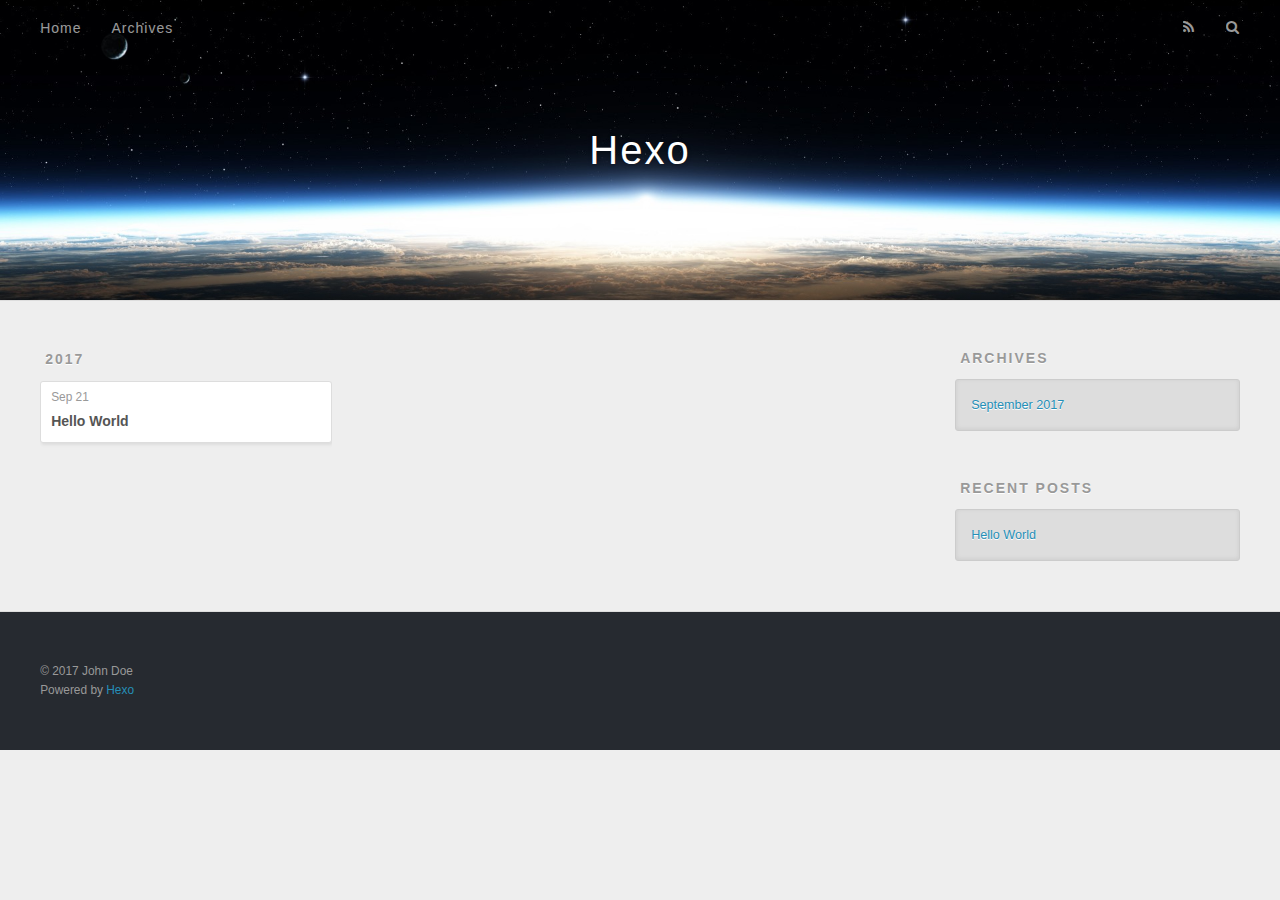
==== archives/index.html @ 2929481f "Site updated: 2017-09-21 10:07:02" ====
<!DOCTYPE html>
<html>
<head>
  <meta charset="utf-8">
  
  <title>Archives | Hexo</title>
  <meta name="viewport" content="width=device-width, initial-scale=1, maximum-scale=1">
  <meta property="og:type" content="website">
<meta property="og:title" content="Hexo">
<meta property="og:url" content="http://yoursite.com/archives/index.html">
<meta property="og:site_name" content="Hexo">
<meta name="twitter:card" content="summary">
<meta name="twitter:title" content="Hexo">
  
    <link rel="alternate" href="/atom.xml" title="Hexo" type="application/atom+xml">
  
  
    <link rel="icon" href="/favicon.png">
  
  
    <link href="//fonts.googleapis.com/css?family=Source+Code+Pro" rel="stylesheet" type="text/css">
  
  <link rel="stylesheet" href="/css/style.css">
  

</head>

<body>
  <div id="container">
    <div id="wrap">
      <header id="header">
  <div id="banner"></div>
  <div id="header-outer" class="outer">
    <div id="header-title" class="inner">
      <h1 id="logo-wrap">
        <a href="/" id="logo">Hexo</a>
      </h1>
      
    </div>
    <div id="header-inner" class="inner">
      <nav id="main-nav">
        <a id="main-nav-toggle" class="nav-icon"></a>
        
          <a class="main-nav-link" href="/">Home</a>
        
          <a class="main-nav-link" href="/archives">Archives</a>
        
      </nav>
      <nav id="sub-nav">
        
          <a id="nav-rss-link" class="nav-icon" href="/atom.xml" title="RSS Feed"></a>
        
        <a id="nav-search-btn" class="nav-icon" title="Search"></a>
      </nav>
      <div id="search-form-wrap">
        <form action="//google.com/search" method="get" accept-charset="UTF-8" class="search-form"><input type="search" name="q" class="search-form-input" placeholder="Search"><button type="submit" class="search-form-submit">&#xF002;</button><input type="hidden" name="sitesearch" value="http://yoursite.com"></form>
      </div>
    </div>
  </div>
</header>
      <div class="outer">
        <section id="main">
  
  
    
    
      
      
      <section class="archives-wrap">
        <div class="archive-year-wrap">
          <a href="/archives/2017" class="archive-year">2017</a>
        </div>
        <div class="archives">
    
    <article class="archive-article archive-type-post">
  <div class="archive-article-inner">
    <header class="archive-article-header">
      <a href="/2017/09/21/hello-world/" class="archive-article-date">
  <time datetime="2017-09-21T01:28:48.505Z" itemprop="datePublished">Sep 21</time>
</a>
      
  
    <h1 itemprop="name">
      <a class="archive-article-title" href="/2017/09/21/hello-world/">Hello World</a>
    </h1>
  

    </header>
  </div>
</article>
  
  
    </div></section>
  

</section>
        
          <aside id="sidebar">
  
    

  
    

  
    
  
    
  <div class="widget-wrap">
    <h3 class="widget-title">Archives</h3>
    <div class="widget">
      <ul class="archive-list"><li class="archive-list-item"><a class="archive-list-link" href="/archives/2017/09/">September 2017</a></li></ul>
    </div>
  </div>


  
    
  <div class="widget-wrap">
    <h3 class="widget-title">Recent Posts</h3>
    <div class="widget">
      <ul>
        
          <li>
            <a href="/2017/09/21/hello-world/">Hello World</a>
          </li>
        
      </ul>
    </div>
  </div>

  
</aside>
        
      </div>
      <footer id="footer">
  
  <div class="outer">
    <div id="footer-info" class="inner">
      &copy; 2017 John Doe<br>
      Powered by <a href="http://hexo.io/" target="_blank">Hexo</a>
    </div>
  </div>
</footer>
    </div>
    <nav id="mobile-nav">
  
    <a href="/" class="mobile-nav-link">Home</a>
  
    <a href="/archives" class="mobile-nav-link">Archives</a>
  
</nav>
    

<script src="//ajax.googleapis.com/ajax/libs/jquery/2.0.3/jquery.min.js"></script>


  <link rel="stylesheet" href="/fancybox/jquery.fancybox.css">
  <script src="/fancybox/jquery.fancybox.pack.js"></script>


<script src="/js/script.js"></script>

  </div>
</body>
</html>
---- css/style.css ----
body {
  width: 100%;
}
body:before,
body:after {
  content: "";
  display: table;
}
body:after {
  clear: both;
}
html,
body,
div,
span,
applet,
object,
iframe,
h1,
h2,
h3,
h4,
h5,
h6,
p,
blockquote,
pre,
a,
abbr,
acronym,
address,
big,
cite,
code,
del,
dfn,
em,
img,
ins,
kbd,
q,
s,
samp,
small,
strike,
strong,
sub,
sup,
tt,
var,
dl,
dt,
dd,
ol,
ul,
li,
fieldset,
form,
label,
legend,
table,
caption,
tbody,
tfoot,
thead,
tr,
th,
td {
  margin: 0;
  padding: 0;
  border: 0;
  outline: 0;
  font-weight: inherit;
  font-style: inherit;
  font-family: inherit;
  font-size: 100%;
  vertical-align: baseline;
}
body {
  line-height: 1;
  color: #000;
  background: #fff;
}
ol,
ul {
  list-style: none;
}
table {
  border-collapse: separate;
  border-spacing: 0;
  vertical-align: middle;
}
caption,
th,
td {
  text-align: left;
  font-weight: normal;
  vertical-align: middle;
}
a img {
  border: none;
}
input,
button {
  margin: 0;
  padding: 0;
}
input::-moz-focus-inner,
button::-moz-focus-inner {
  border: 0;
  padding: 0;
}
@font-face {
  font-family: FontAwesome;
  font-style: normal;
  font-weight: normal;
  src: url("fonts/fontawesome-webfont.eot?v=#4.0.3");
  src: url("fonts/fontawesome-webfont.eot?#iefix&v=#4.0.3") format("embedded-opentype"), url("fonts/fontawesome-webfont.woff?v=#4.0.3") format("woff"), url("fonts/fontawesome-webfont.ttf?v=#4.0.3") format("truetype"), url("fonts/fontawesome-webfont.svg#fontawesomeregular?v=#4.0.3") format("svg");
}
html,
body,
#container {
  height: 100%;
}
body {
  background: #eee;
  font: 14px "Helvetica Neue", Helvetica, Arial, sans-serif;
  -webkit-text-size-adjust: 100%;
}
.outer {
  max-width: 1220px;
  margin: 0 auto;
  padding: 0 20px;
}
.outer:before,
.outer:after {
  content: "";
  display: table;
}
.outer:after {
  clear: both;
}
.inner {
  display: inline;
  float: left;
  width: 98.33333333333333%;
  margin: 0 0.833333333333333%;
}
.left,
.alignleft {
  float: left;
}
.right,
.alignright {
  float: right;
}
.clear {
  clear: both;
}
#container {
  position: relative;
}
.mobile-nav-on {
  overflow: hidden;
}
#wrap {
  height: 100%;
  width: 100%;
  position: absolute;
  top: 0;
  left: 0;
  -webkit-transition: 0.2s ease-out;
  -moz-transition: 0.2s ease-out;
  -ms-transition: 0.2s ease-out;
  transition: 0.2s ease-out;
  z-index: 1;
  background: #eee;
}
.mobile-nav-on #wrap {
  left: 280px;
}
@media screen and (min-width: 768px) {
  #main {
    display: inline;
    float: left;
    width: 73.33333333333333%;
    margin: 0 0.833333333333333%;
  }
}
.article-date,
.article-category-link,
.archive-year,
.widget-title {
  text-decoration: none;
  text-transform: uppercase;
  letter-spacing: 2px;
  color: #999;
  margin-bottom: 1em;
  margin-left: 5px;
  line-height: 1em;
  text-shadow: 0 1px #fff;
  font-weight: bold;
}
.article-inner,
.archive-article-inner {
  background: #fff;
  -webkit-box-shadow: 1px 2px 3px #ddd;
  box-shadow: 1px 2px 3px #ddd;
  border: 1px solid #ddd;
  border-radius: 3px;
}
.article-entry h1,
.widget h1 {
  font-size: 2em;
}
.article-entry h2,
.widget h2 {
  font-size: 1.5em;
}
.article-entry h3,
.widget h3 {
  font-size: 1.3em;
}
.article-entry h4,
.widget h4 {
  font-size: 1.2em;
}
.article-entry h5,
.widget h5 {
  font-size: 1em;
}
.article-entry h6,
.widget h6 {
  font-size: 1em;
  color: #999;
}
.article-entry hr,
.widget hr {
  border: 1px dashed #ddd;
}
.article-entry strong,
.widget strong {
  font-weight: bold;
}
.article-entry em,
.widget em,
.article-entry cite,
.widget cite {
  font-style: italic;
}
.article-entry sup,
.widget sup,
.article-entry sub,
.widget sub {
  font-size: 0.75em;
  line-height: 0;
  position: relative;
  vertical-align: baseline;
}
.article-entry sup,
.widget sup {
  top: -0.5em;
}
.article-entry sub,
.widget sub {
  bottom: -0.2em;
}
.article-entry small,
.widget small {
  font-size: 0.85em;
}
.article-entry acronym,
.widget acronym,
.article-entry abbr,
.widget abbr {
  border-bottom: 1px dotted;
}
.article-entry ul,
.widget ul,
.article-entry ol,
.widget ol,
.article-entry dl,
.widget dl {
  margin: 0 20px;
  line-height: 1.6em;
}
.article-entry ul ul,
.widget ul ul,
.article-entry ol ul,
.widget ol ul,
.article-entry ul ol,
.widget ul ol,
.article-entry ol ol,
.widget ol ol {
  margin-top: 0;
  margin-bottom: 0;
}
.article-entry ul,
.widget ul {
  list-style: disc;
}
.article-entry ol,
.widget ol {
  list-style: decimal;
}
.article-entry dt,
.widget dt {
  font-weight: bold;
}
#header {
  height: 300px;
  position: relative;
  border-bottom: 1px solid #ddd;
}
#header:before,
#header:after {
  content: "";
  position: absolute;
  left: 0;
  right: 0;
  height: 40px;
}
#header:before {
  top: 0;
  background: -webkit-linear-gradient(rgba(0,0,0,0.2), transparent);
  background: -moz-linear-gradient(rgba(0,0,0,0.2), transparent);
  background: -ms-linear-gradient(rgba(0,0,0,0.2), transparent);
  background: linear-gradient(rgba(0,0,0,0.2), transparent);
}
#header:after {
  bottom: 0;
  background: -webkit-linear-gradient(transparent, rgba(0,0,0,0.2));
  background: -moz-linear-gradient(transparent, rgba(0,0,0,0.2));
  background: -ms-linear-gradient(transparent, rgba(0,0,0,0.2));
  background: linear-gradient(transparent, rgba(0,0,0,0.2));
}
#header-outer {
  height: 100%;
  position: relative;
}
#header-inner {
  position: relative;
  overflow: hidden;
}
#banner {
  position: absolute;
  top: 0;
  left: 0;
  width: 100%;
  height: 100%;
  background: url("images/banner.jpg") center #000;
  -webkit-background-size: cover;
  -moz-background-size: cover;
  background-size: cover;
  z-index: -1;
}
#header-title {
  text-align: center;
  height: 40px;
  position: absolute;
  top: 50%;
  left: 0;
  margin-top: -20px;
}
#logo,
#subtitle {
  text-decoration: none;
  color: #fff;
  font-weight: 300;
  text-shadow: 0 1px 4px rgba(0,0,0,0.3);
}
#logo {
  font-size: 40px;
  line-height: 40px;
  letter-spacing: 2px;
}
#subtitle {
  font-size: 16px;
  line-height: 16px;
  letter-spacing: 1px;
}
#subtitle-wrap {
  margin-top: 16px;
}
#main-nav {
  float: left;
  margin-left: -15px;
}
.nav-icon,
.main-nav-link {
  float: left;
  color: #fff;
  opacity: 0.6;
  text-decoration: none;
  text-shadow: 0 1px rgba(0,0,0,0.2);
  -webkit-transition: opacity 0.2s;
  -moz-transition: opacity 0.2s;
  -ms-transition: opacity 0.2s;
  transition: opacity 0.2s;
  display: block;
  padding: 20px 15px;
}
.nav-icon:hover,
.main-nav-link:hover {
  opacity: 1;
}
.nav-icon {
  font-family: FontAwesome;
  text-align: center;
  font-size: 14px;
  width: 14px;
  height: 14px;
  padding: 20px 15px;
  position: relative;
  cursor: pointer;
}
.main-nav-link {
  font-weight: 300;
  letter-spacing: 1px;
}
@media screen and (max-width: 479px) {
  .main-nav-link {
    display: none;
  }
}
#main-nav-toggle {
  display: none;
}
#main-nav-toggle:before {
  content: "\f0c9";
}
@media screen and (max-width: 479px) {
  #main-nav-toggle {
    display: block;
  }
}
#sub-nav {
  float: right;
  margin-right: -15px;
}
#nav-rss-link:before {
  content: "\f09e";
}
#nav-search-btn:before {
  content: "\f002";
}
#search-form-wrap {
  position: absolute;
  top: 15px;
  width: 150px;
  height: 30px;
  right: -150px;
  opacity: 0;
  -webkit-transition: 0.2s ease-out;
  -moz-transition: 0.2s ease-out;
  -ms-transition: 0.2s ease-out;
  transition: 0.2s ease-out;
}
#search-form-wrap.on {
  opacity: 1;
  right: 0;
}
@media screen and (max-width: 479px) {
  #search-form-wrap {
    width: 100%;
    right: -100%;
  }
}
.search-form {
  position: absolute;
  top: 0;
  left: 0;
  right: 0;
  background: #fff;
  padding: 5px 15px;
  border-radius: 15px;
  -webkit-box-shadow: 0 0 10px rgba(0,0,0,0.3);
  box-shadow: 0 0 10px rgba(0,0,0,0.3);
}
.search-form-input {
  border: none;
  background: none;
  color: #555;
  width: 100%;
  font: 13px "Helvetica Neue", Helvetica, Arial, sans-serif;
  outline: none;
}
.search-form-input::-webkit-search-results-decoration,
.search-form-input::-webkit-search-cancel-button {
  -webkit-appearance: none;
}
.search-form-submit {
  position: absolute;
  top: 50%;
  right: 10px;
  margin-top: -7px;
  font: 13px FontAwesome;
  border: none;
  background: none;
  color: #bbb;
  cursor: pointer;
}
.search-form-submit:hover,
.search-form-submit:focus {
  color: #777;
}
.article {
  margin: 50px 0;
}
.article-inner {
  overflow: hidden;
}
.article-meta:before,
.article-meta:after {
  content: "";
  display: table;
}
.article-meta:after {
  clear: both;
}
.article-date {
  float: left;
}
.article-category {
  float: left;
  line-height: 1em;
  color: #ccc;
  text-shadow: 0 1px #fff;
  margin-left: 8px;
}
.article-category:before {
  content: "\2022";
}
.article-category-link {
  margin: 0 12px 1em;
}
.article-header {
  padding: 20px 20px 0;
}
.article-title {
  text-decoration: none;
  font-size: 2em;
  font-weight: bold;
  color: #555;
  line-height: 1.1em;
  -webkit-transition: color 0.2s;
  -moz-transition: color 0.2s;
  -ms-transition: color 0.2s;
  transition: color 0.2s;
}
a.article-title:hover {
  color: #258fb8;
}
.article-entry {
  color: #555;
  padding: 0 20px;
}
.article-entry:before,
.article-entry:after {
  content: "";
  display: table;
}
.article-entry:after {
  clear: both;
}
.article-entry p,
.article-entry table {
  line-height: 1.6em;
  margin: 1.6em 0;
}
.article-entry h1,
.article-entry h2,
.article-entry h3,
.article-entry h4,
.article-entry h5,
.article-entry h6 {
  font-weight: bold;
}
.article-entry h1,
.article-entry h2,
.article-entry h3,
.article-entry h4,
.article-entry h5,
.article-entry h6 {
  line-height: 1.1em;
  margin: 1.1em 0;
}
.article-entry a {
  color: #258fb8;
  text-decoration: none;
}
.article-entry a:hover {
  text-decoration: underline;
}
.article-entry ul,
.article-entry ol,
.article-entry dl {
  margin-top: 1.6em;
  margin-bottom: 1.6em;
}
.article-entry img,
.article-entry video {
  max-width: 100%;
  height: auto;
  display: block;
  margin: auto;
}
.article-entry iframe {
  border: none;
}
.article-entry table {
  width: 100%;
  border-collapse: collapse;
  border-spacing: 0;
}
.article-entry th {
  font-weight: bold;
  border-bottom: 3px solid #ddd;
  padding-bottom: 0.5em;
}
.article-entry td {
  border-bottom: 1px solid #ddd;
  padding: 10px 0;
}
.article-entry blockquote {
  font-family: Georgia, "Times New Roman", serif;
  font-size: 1.4em;
  margin: 1.6em 20px;
  text-align: center;
}
.article-entry blockquote footer {
  font-size: 14px;
  margin: 1.6em 0;
  font-family: "Helvetica Neue", Helvetica, Arial, sans-serif;
}
.article-entry blockquote footer cite:before {
  content: "—";
  padding: 0 0.5em;
}
.article-entry .pullquote {
  text-align: left;
  width: 45%;
  margin: 0;
}
.article-entry .pullquote.left {
  margin-left: 0.5em;
  margin-right: 1em;
}
.article-entry .pullquote.right {
  margin-right: 0.5em;
  margin-left: 1em;
}
.article-entry .caption {
  color: #999;
  display: block;
  font-size: 0.9em;
  margin-top: 0.5em;
  position: relative;
  text-align: center;
}
.article-entry .video-container {
  position: relative;
  padding-top: 56.25%;
  height: 0;
  overflow: hidden;
}
.article-entry .video-container iframe,
.article-entry .video-container object,
.article-entry .video-container embed {
  position: absolute;
  top: 0;
  left: 0;
  width: 100%;
  height: 100%;
  margin-top: 0;
}
.article-more-link a {
  display: inline-block;
  line-height: 1em;
  padding: 6px 15px;
  border-radius: 15px;
  background: #eee;
  color: #999;
  text-shadow: 0 1px #fff;
  text-decoration: none;
}
.article-more-link a:hover {
  background: #258fb8;
  color: #fff;
  text-decoration: none;
  text-shadow: 0 1px #1e7293;
}
.article-footer {
  font-size: 0.85em;
  line-height: 1.6em;
  border-top: 1px solid #ddd;
  padding-top: 1.6em;
  margin: 0 20px 20px;
}
.article-footer:before,
.article-footer:after {
  content: "";
  display: table;
}
.article-footer:after {
  clear: both;
}
.article-footer a {
  color: #999;
  text-decoration: none;
}
.article-footer a:hover {
  color: #555;
}
.article-tag-list-item {
  float: left;
  margin-right: 10px;
}
.article-tag-list-link:before {
  content: "#";
}
.article-comment-link {
  float: right;
}
.article-comment-link:before {
  content: "\f075";
  font-family: FontAwesome;
  padding-right: 8px;
}
.article-share-link {
  cursor: pointer;
  float: right;
  margin-left: 20px;
}
.article-share-link:before {
  content: "\f064";
  font-family: FontAwesome;
  padding-right: 6px;
}
#article-nav {
  position: relative;
}
#article-nav:before,
#article-nav:after {
  content: "";
  display: table;
}
#article-nav:after {
  clear: both;
}
@media screen and (min-width: 768px) {
  #article-nav {
    margin: 50px 0;
  }
  #article-nav:before {
    width: 8px;
    height: 8px;
    position: absolute;
    top: 50%;
    left: 50%;
    margin-top: -4px;
    margin-left: -4px;
    content: "";
    border-radius: 50%;
    background: #ddd;
    -webkit-box-shadow: 0 1px 2px #fff;
    box-shadow: 0 1px 2px #fff;
  }
}
.article-nav-link-wrap {
  text-decoration: none;
  text-shadow: 0 1px #fff;
  color: #999;
  -webkit-box-sizing: border-box;
  -moz-box-sizing: border-box;
  box-sizing: border-box;
  margin-top: 50px;
  text-align: center;
  display: block;
}
.article-nav-link-wrap:hover {
  color: #555;
}
@media screen and (min-width: 768px) {
  .article-nav-link-wrap {
    width: 50%;
    margin-top: 0;
  }
}
@media screen and (min-width: 768px) {
  #article-nav-newer {
    float: left;
    text-align: right;
    padding-right: 20px;
  }
}
@media screen and (min-width: 768px) {
  #article-nav-older {
    float: right;
    text-align: left;
    padding-left: 20px;
  }
}
.article-nav-caption {
  text-transform: uppercase;
  letter-spacing: 2px;
  color: #ddd;
  line-height: 1em;
  font-weight: bold;
}
#article-nav-newer .article-nav-caption {
  margin-right: -2px;
}
.article-nav-title {
  font-size: 0.85em;
  line-height: 1.6em;
  margin-top: 0.5em;
}
.article-share-box {
  position: absolute;
  display: none;
  background: #fff;
  -webkit-box-shadow: 1px 2px 10px rgba(0,0,0,0.2);
  box-shadow: 1px 2px 10px rgba(0,0,0,0.2);
  border-radius: 3px;
  margin-left: -145px;
  overflow: hidden;
  z-index: 1;
}
.article-share-box.on {
  display: block;
}
.article-share-input {
  width: 100%;
  background: none;
  -webkit-box-sizing: border-box;
  -moz-box-sizing: border-box;
  box-sizing: border-box;
  font: 14px "Helvetica Neue", Helvetica, Arial, sans-serif;
  padding: 0 15px;
  color: #555;
  outline: none;
  border: 1px solid #ddd;
  border-radius: 3px 3px 0 0;
  height: 36px;
  line-height: 36px;
}
.article-share-links {
  background: #eee;
}
.article-share-links:before,
.article-share-links:after {
  content: "";
  display: table;
}
.article-share-links:after {
  clear: both;
}
.article-share-twitter,
.article-share-facebook,
.article-share-pinterest,
.article-share-google {
  width: 50px;
  height: 36px;
  display: block;
  float: left;
  position: relative;
  color: #999;
  text-shadow: 0 1px #fff;
}
.article-share-twitter:before,
.article-share-facebook:before,
.article-share-pinterest:before,
.article-share-google:before {
  font-size: 20px;
  font-family: FontAwesome;
  width: 20px;
  height: 20px;
  position: absolute;
  top: 50%;
  left: 50%;
  margin-top: -10px;
  margin-left: -10px;
  text-align: center;
}
.article-share-twitter:hover,
.article-share-facebook:hover,
.article-share-pinterest:hover,
.article-share-google:hover {
  color: #fff;
}
.article-share-twitter:before {
  content: "\f099";
}
.article-share-twitter:hover {
  background: #00aced;
  text-shadow: 0 1px #008abe;
}
.article-share-facebook:before {
  content: "\f09a";
}
.article-share-facebook:hover {
  background: #3b5998;
  text-shadow: 0 1px #2f477a;
}
.article-share-pinterest:before {
  content: "\f0d2";
}
.article-share-pinterest:hover {
  background: #cb2027;
  text-shadow: 0 1px #a21a1f;
}
.article-share-google:before {
  content: "\f0d5";
}
.article-share-google:hover {
  background: #dd4b39;
  text-shadow: 0 1px #be3221;
}
.article-gallery {
  background: #000;
  position: relative;
}
.article-gallery-photos {
  position: relative;
  overflow: hidden;
}
.article-gallery-img {
  display: none;
  max-width: 100%;
}
.article-gallery-img:first-child {
  display: block;
}
.article-gallery-img.loaded {
  position: absolute;
  display: block;
}
.article-gallery-img img {
  display: block;
  max-width: 100%;
  margin: 0 auto;
}
#comments {
  background: #fff;
  -webkit-box-shadow: 1px 2px 3px #ddd;
  box-shadow: 1px 2px 3px #ddd;
  padding: 20px;
  border: 1px solid #ddd;
  border-radius: 3px;
  margin: 50px 0;
}
#comments a {
  color: #258fb8;
}
.archives-wrap {
  margin: 50px 0;
}
.archives:before,
.archives:after {
  content: "";
  display: table;
}
.archives:after {
  clear: both;
}
.archive-year-wrap {
  margin-bottom: 1em;
}
.archives {
  -webkit-column-gap: 10px;
  -moz-column-gap: 10px;
  column-gap: 10px;
}
@media screen and (min-width: 480px) and (max-width: 767px) {
  .archives {
    -webkit-column-count: 2;
    -moz-column-count: 2;
    column-count: 2;
  }
}
@media screen and (min-width: 768px) {
  .archives {
    -webkit-column-count: 3;
    -moz-column-count: 3;
    column-count: 3;
  }
}
.archive-article {
  -webkit-column-break-inside: avoid;
  page-break-inside: avoid;
  overflow: hidden;
  break-inside: avoid-column;
}
.archive-article-inner {
  padding: 10px;
  margin-bottom: 15px;
}
.archive-article-title {
  text-decoration: none;
  font-weight: bold;
  color: #555;
  -webkit-transition: color 0.2s;
  -moz-transition: color 0.2s;
  -ms-transition: color 0.2s;
  transition: color 0.2s;
  line-height: 1.6em;
}
.archive-article-title:hover {
  color: #258fb8;
}
.archive-article-footer {
  margin-top: 1em;
}
.archive-article-date {
  color: #999;
  text-decoration: none;
  font-size: 0.85em;
  line-height: 1em;
  margin-bottom: 0.5em;
  display: block;
}
#page-nav {
  margin: 50px auto;
  background: #fff;
  -webkit-box-shadow: 1px 2px 3px #ddd;
  box-shadow: 1px 2px 3px #ddd;
  border: 1px solid #ddd;
  border-radius: 3px;
  text-align: center;
  color: #999;
  overflow: hidden;
}
#page-nav:before,
#page-nav:after {
  content: "";
  display: table;
}
#page-nav:after {
  clear: both;
}
#page-nav a,
#page-nav span {
  padding: 10px 20px;
  line-height: 1;
  height: 2ex;
}
#page-nav a {
  color: #999;
  text-decoration: none;
}
#page-nav a:hover {
  background: #999;
  color: #fff;
}
#page-nav .prev {
  float: left;
}
#page-nav .next {
  float: right;
}
#page-nav .page-number {
  display: inline-block;
}
@media screen and (max-width: 479px) {
  #page-nav .page-number {
    display: none;
  }
}
#page-nav .current {
  color: #555;
  font-weight: bold;
}
#page-nav .space {
  color: #ddd;
}
#footer {
  background: #262a30;
  padding: 50px 0;
  border-top: 1px solid #ddd;
  color: #999;
}
#footer a {
  color: #258fb8;
  text-decoration: none;
}
#footer a:hover {
  text-decoration: underline;
}
#footer-info {
  line-height: 1.6em;
  font-size: 0.85em;
}
.article-entry pre,
.article-entry .highlight {
  background: #2d2d2d;
  margin: 0 -20px;
  padding: 15px 20px;
  border-style: solid;
  border-color: #ddd;
  border-width: 1px 0;
  overflow: auto;
  color: #ccc;
  line-height: 22.400000000000002px;
}
.article-entry .highlight .gutter pre,
.article-entry .gist .gist-file .gist-data .line-numbers {
  color: #666;
  font-size: 0.85em;
}
.article-entry pre,
.article-entry code {
  font-family: "Source Code Pro", Consolas, Monaco, Menlo, Consolas, monospace;
}
.article-entry code {
  background: #eee;
  text-shadow: 0 1px #fff;
  padding: 0 0.3em;
}
.article-entry pre code {
  background: none;
  text-shadow: none;
  padding: 0;
}
.article-entry .highlight pre {
  border: none;
  margin: 0;
  padding: 0;
}
.article-entry .highlight table {
  margin: 0;
  width: auto;
}
.article-entry .highlight td {
  border: none;
  padding: 0;
}
.article-entry .highlight figcaption {
  font-size: 0.85em;
  color: #999;
  line-height: 1em;
  margin-bottom: 1em;
}
.article-entry .highlight figcaption:before,
.article-entry .highlight figcaption:after {
  content: "";
  display: table;
}
.article-entry .highlight figcaption:after {
  clear: both;
}
.article-entry .highlight figcaption a {
  float: right;
}
.article-entry .highlight .gutter pre {
  text-align: right;
  padding-right: 20px;
}
.article-entry .highlight .line {
  height: 22.400000000000002px;
}
.article-entry .highlight .line.marked {
  background: #515151;
}
.article-entry .gist {
  margin: 0 -20px;
  border-style: solid;
  border-color: #ddd;
  border-width: 1px 0;
  background: #2d2d2d;
  padding: 15px 20px 15px 0;
}
.article-entry .gist .gist-file {
  border: none;
  font-family: "Source Code Pro", Consolas, Monaco, Menlo, Consolas, monospace;
  margin: 0;
}
.article-entry .gist .gist-file .gist-data {
  background: none;
  border: none;
}
.article-entry .gist .gist-file .gist-data .line-numbers {
  background: none;
  border: none;
  padding: 0 20px 0 0;
}
.article-entry .gist .gist-file .gist-data .line-data {
  padding: 0 !important;
}
.article-entry .gist .gist-file .highlight {
  margin: 0;
  padding: 0;
  border: none;
}
.article-entry .gist .gist-file .gist-meta {
  background: #2d2d2d;
  color: #999;
  font: 0.85em "Helvetica Neue", Helvetica, Arial, sans-serif;
  text-shadow: 0 0;
  padding: 0;
  margin-top: 1em;
  margin-left: 20px;
}
.article-entry .gist .gist-file .gist-meta a {
  color: #258fb8;
  font-weight: normal;
}
.article-entry .gist .gist-file .gist-meta a:hover {
  text-decoration: underline;
}
pre .comment,
pre .title {
  color: #999;
}
pre .variable,
pre .attribute,
pre .tag,
pre .regexp,
pre .ruby .constant,
pre .xml .tag .title,
pre .xml .pi,
pre .xml .doctype,
pre .html .doctype,
pre .css .id,
pre .css .class,
pre .css .pseudo {
  color: #f2777a;
}
pre .number,
pre .preprocessor,
pre .built_in,
pre .literal,
pre .params,
pre .constant {
  color: #f99157;
}
pre .class,
pre .ruby .class .title,
pre .css .rules .attribute {
  color: #9c9;
}
pre .string,
pre .value,
pre .inheritance,
pre .header,
pre .ruby .symbol,
pre .xml .cdata {
  color: #9c9;
}
pre .css .hexcolor {
  color: #6cc;
}
pre .function,
pre .python .decorator,
pre .python .title,
pre .ruby .function .title,
pre .ruby .title .keyword,
pre .perl .sub,
pre .javascript .title,
pre .coffeescript .title {
  color: #69c;
}
pre .keyword,
pre .javascript .function {
  color: #c9c;
}
@media screen and (max-width: 479px) {
  #mobile-nav {
    position: absolute;
    top: 0;
    left: 0;
    width: 280px;
    height: 100%;
    background: #191919;
    border-right: 1px solid #fff;
  }
}
@media screen and (max-width: 479px) {
  .mobile-nav-link {
    display: block;
    color: #999;
    text-decoration: none;
    padding: 15px 20px;
    font-weight: bold;
  }
  .mobile-nav-link:hover {
    color: #fff;
  }
}
@media screen and (min-width: 768px) {
  #sidebar {
    display: inline;
    float: left;
    width: 23.333333333333332%;
    margin: 0 0.833333333333333%;
  }
}
.widget-wrap {
  margin: 50px 0;
}
.widget {
  color: #777;
  text-shadow: 0 1px #fff;
  background: #ddd;
  -webkit-box-shadow: 0 -1px 4px #ccc inset;
  box-shadow: 0 -1px 4px #ccc inset;
  border: 1px solid #ccc;
  padding: 15px;
  border-radius: 3px;
}
.widget a {
  color: #258fb8;
  text-decoration: none;
}
.widget a:hover {
  text-decoration: underline;
}
.widget ul ul,
.widget ol ul,
.widget dl ul,
.widget ul ol,
.widget ol ol,
.widget dl ol,
.widget ul dl,
.widget ol dl,
.widget dl dl {
  margin-left: 15px;
  list-style: disc;
}
.widget {
  line-height: 1.6em;
  word-wrap: break-word;
  font-size: 0.9em;
}
.widget ul,
.widget ol {
  list-style: none;
  margin: 0;
}
.widget ul ul,
.widget ol ul,
.widget ul ol,
.widget ol ol {
  margin: 0 20px;
}
.widget ul ul,
.widget ol ul {
  list-style: disc;
}
.widget ul ol,
.widget ol ol {
  list-style: decimal;
}
.category-list-count,
.tag-list-count,
.archive-list-count {
  padding-left: 5px;
  color: #999;
  font-size: 0.85em;
}
.category-list-count:before,
.tag-list-count:before,
.archive-list-count:before {
  content: "(";
}
.category-list-count:after,
.tag-list-count:after,
.archive-list-count:after {
  content: ")";
}
.tagcloud a {
  margin-right: 5px;
  display: inline-block;
}
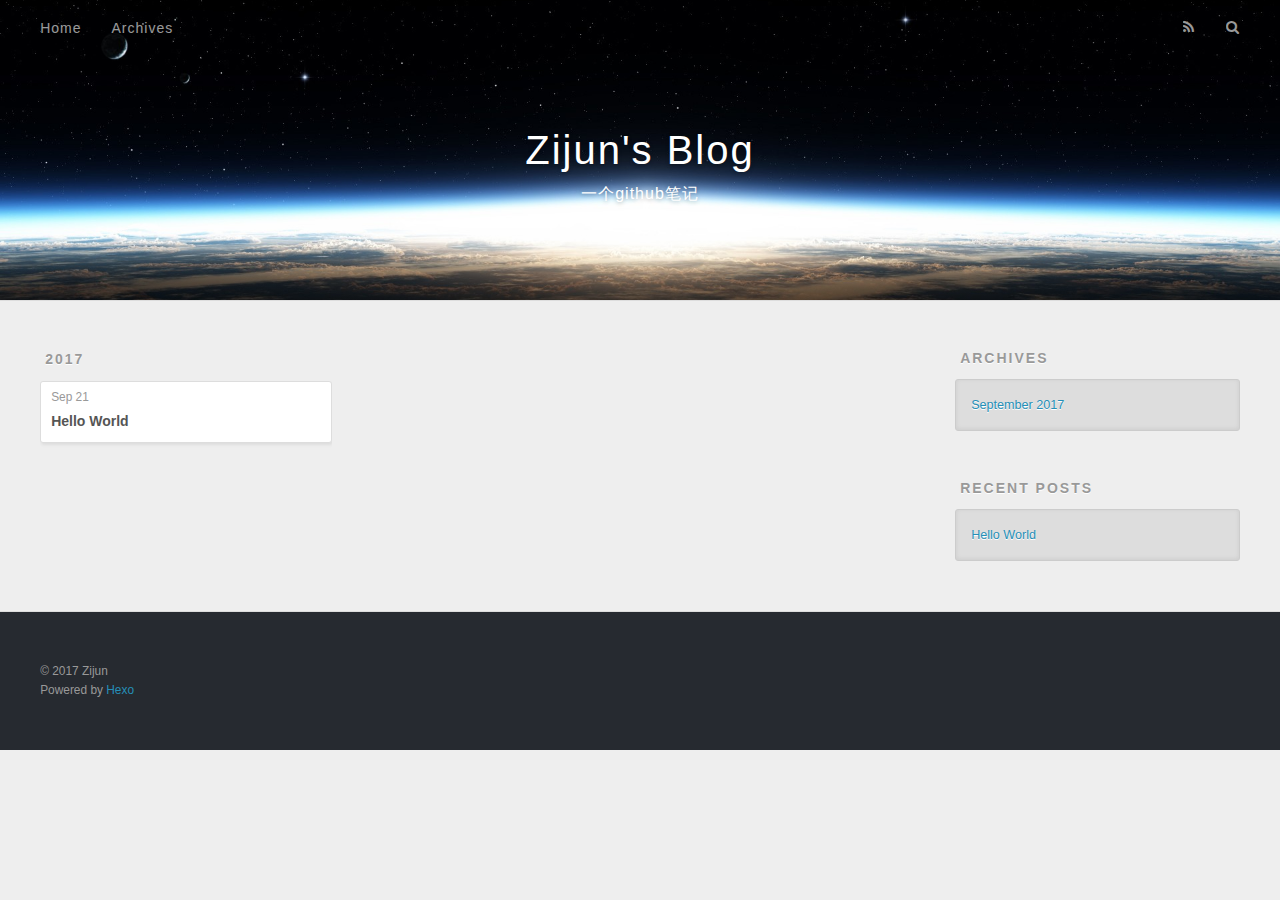
==== commit fd3e1df2: "子俊的博客" ====
--- a/archives/index.html
+++ b/archives/index.html
@@ -3,16 +3,19 @@
 <head>
   <meta charset="utf-8">
   
-  <title>Archives | Hexo</title>
+  <title>Archives | Zijun&#39;s Blog</title>
   <meta name="viewport" content="width=device-width, initial-scale=1, maximum-scale=1">
-  <meta property="og:type" content="website">
-<meta property="og:title" content="Hexo">
-<meta property="og:url" content="http://yoursite.com/archives/index.html">
-<meta property="og:site_name" content="Hexo">
+  <meta name="description" content="日常技术分享">
+<meta property="og:type" content="website">
+<meta property="og:title" content="Zijun&#39;s Blog">
+<meta property="og:url" content="http://zijun.space/archives/index.html">
+<meta property="og:site_name" content="Zijun&#39;s Blog">
+<meta property="og:description" content="日常技术分享">
 <meta name="twitter:card" content="summary">
-<meta name="twitter:title" content="Hexo">
+<meta name="twitter:title" content="Zijun&#39;s Blog">
+<meta name="twitter:description" content="日常技术分享">
   
-    <link rel="alternate" href="/atom.xml" title="Hexo" type="application/atom+xml">
+    <link rel="alternate" href="/atom.xml" title="Zijun&#39;s Blog" type="application/atom+xml">
   
   
     <link rel="icon" href="/favicon.png">
@@ -33,8 +36,12 @@
   <div id="header-outer" class="outer">
     <div id="header-title" class="inner">
       <h1 id="logo-wrap">
-        <a href="/" id="logo">Hexo</a>
+        <a href="/" id="logo">Zijun&#39;s Blog</a>
       </h1>
+      
+        <h2 id="subtitle-wrap">
+          <a href="/" id="subtitle">一个github笔记</a>
+        </h2>
       
     </div>
     <div id="header-inner" class="inner">
@@ -53,7 +60,7 @@
         <a id="nav-search-btn" class="nav-icon" title="Search"></a>
       </nav>
       <div id="search-form-wrap">
-        <form action="//google.com/search" method="get" accept-charset="UTF-8" class="search-form"><input type="search" name="q" class="search-form-input" placeholder="Search"><button type="submit" class="search-form-submit">&#xF002;</button><input type="hidden" name="sitesearch" value="http://yoursite.com"></form>
+        <form action="//google.com/search" method="get" accept-charset="UTF-8" class="search-form"><input type="search" name="q" class="search-form-input" placeholder="Search"><button type="submit" class="search-form-submit">&#xF002;</button><input type="hidden" name="sitesearch" value="http://zijun.space"></form>
       </div>
     </div>
   </div>
@@ -137,7 +144,7 @@
   
   <div class="outer">
     <div id="footer-info" class="inner">
-      &copy; 2017 John Doe<br>
+      &copy; 2017 Zijun<br>
       Powered by <a href="http://hexo.io/" target="_blank">Hexo</a>
     </div>
   </div>
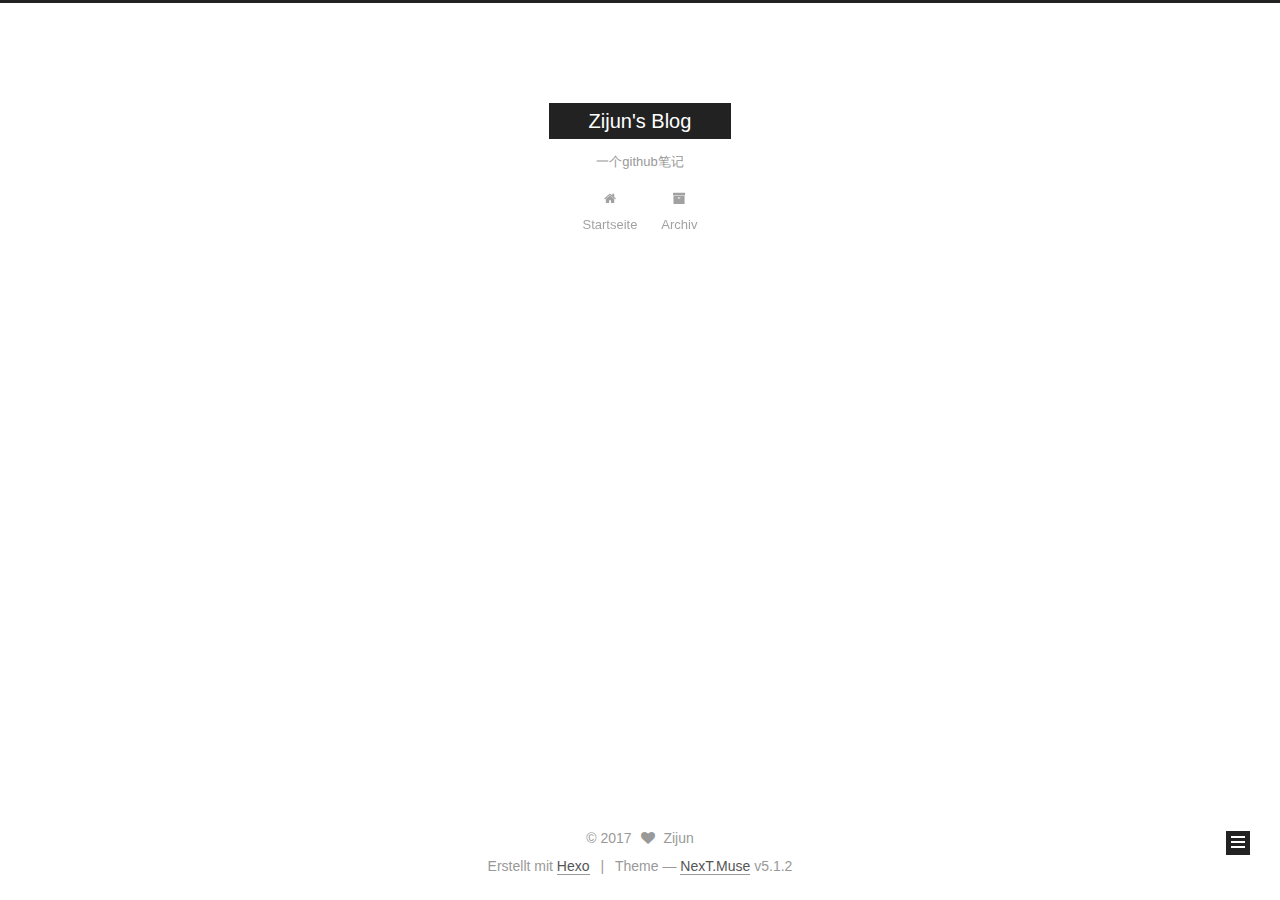
==== commit 75a2039a: "子俊的博客" ====
--- a/archives/index.html
+++ b/archives/index.html
@@ -1,11 +1,75 @@
 <!DOCTYPE html>
-<html>
+
+
+
+  
+
+
+<html class="theme-next muse use-motion" lang="">
 <head>
-  <meta charset="utf-8">
-  
-  <title>Archives | Zijun&#39;s Blog</title>
-  <meta name="viewport" content="width=device-width, initial-scale=1, maximum-scale=1">
-  <meta name="description" content="日常技术分享">
+  <meta charset="UTF-8"/>
+<meta http-equiv="X-UA-Compatible" content="IE=edge" />
+<meta name="viewport" content="width=device-width, initial-scale=1, maximum-scale=1"/>
+<meta name="theme-color" content="#222">
+
+
+
+
+
+
+
+
+
+<meta http-equiv="Cache-Control" content="no-transform" />
+<meta http-equiv="Cache-Control" content="no-siteapp" />
+
+
+
+
+
+
+
+
+
+
+
+
+
+
+
+
+  
+  
+  <link href="/lib/fancybox/source/jquery.fancybox.css?v=2.1.5" rel="stylesheet" type="text/css" />
+
+
+
+
+
+
+
+<link href="/lib/font-awesome/css/font-awesome.min.css?v=4.6.2" rel="stylesheet" type="text/css" />
+
+<link href="/css/main.css?v=5.1.2" rel="stylesheet" type="text/css" />
+
+
+  <meta name="keywords" content="Hexo, NexT" />
+
+
+
+
+
+
+
+
+  <link rel="shortcut icon" type="image/x-icon" href="/favicon.ico?v=5.1.2" />
+
+
+
+
+
+
+<meta name="description" content="日常技术分享">
 <meta property="og:type" content="website">
 <meta property="og:title" content="Zijun&#39;s Blog">
 <meta property="og:url" content="http://zijun.space/archives/index.html">
@@ -14,160 +78,488 @@
 <meta name="twitter:card" content="summary">
 <meta name="twitter:title" content="Zijun&#39;s Blog">
 <meta name="twitter:description" content="日常技术分享">
-  
-    <link rel="alternate" href="/atom.xml" title="Zijun&#39;s Blog" type="application/atom+xml">
-  
-  
-    <link rel="icon" href="/favicon.png">
-  
-  
-    <link href="//fonts.googleapis.com/css?family=Source+Code+Pro" rel="stylesheet" type="text/css">
-  
-  <link rel="stylesheet" href="/css/style.css">
-  
+
+
+
+<script type="text/javascript" id="hexo.configurations">
+  var NexT = window.NexT || {};
+  var CONFIG = {
+    root: '/',
+    scheme: 'Muse',
+    version: '5.1.2',
+    sidebar: {"position":"left","display":"post","offset":12,"offset_float":12,"b2t":false,"scrollpercent":false,"onmobile":false},
+    fancybox: true,
+    tabs: true,
+    motion: {"enable":true,"async":false,"transition":{"post_block":"fadeIn","post_header":"slideDownIn","post_body":"slideDownIn","coll_header":"slideLeftIn"}},
+    duoshuo: {
+      userId: '0',
+      author: 'Author'
+    },
+    algolia: {
+      applicationID: '',
+      apiKey: '',
+      indexName: '',
+      hits: {"per_page":10},
+      labels: {"input_placeholder":"Search for Posts","hits_empty":"We didn't find any results for the search: ${query}","hits_stats":"${hits} results found in ${time} ms"}
+    }
+  };
+</script>
+
+
+
+  <link rel="canonical" href="http://zijun.space/archives/"/>
+
+
+
+
+
+  <title>Archiv | Zijun's Blog</title>
+  
+
+
+
+
+
+
+
 
 </head>
 
-<body>
-  <div id="container">
-    <div id="wrap">
-      <header id="header">
-  <div id="banner"></div>
-  <div id="header-outer" class="outer">
-    <div id="header-title" class="inner">
-      <h1 id="logo-wrap">
-        <a href="/" id="logo">Zijun&#39;s Blog</a>
-      </h1>
-      
-        <h2 id="subtitle-wrap">
-          <a href="/" id="subtitle">一个github笔记</a>
-        </h2>
-      
+<body itemscope itemtype="http://schema.org/WebPage" lang="">
+
+  
+  
+    
+  
+
+  <div class="container sidebar-position-left page-archive">
+    <div class="headband"></div>
+
+    <header id="header" class="header" itemscope itemtype="http://schema.org/WPHeader">
+      <div class="header-inner"><div class="site-brand-wrapper">
+  <div class="site-meta ">
+    
+
+    <div class="custom-logo-site-title">
+      <a href="/"  class="brand" rel="start">
+        <span class="logo-line-before"><i></i></span>
+        <span class="site-title">Zijun's Blog</span>
+        <span class="logo-line-after"><i></i></span>
+      </a>
     </div>
-    <div id="header-inner" class="inner">
-      <nav id="main-nav">
-        <a id="main-nav-toggle" class="nav-icon"></a>
-        
-          <a class="main-nav-link" href="/">Home</a>
-        
-          <a class="main-nav-link" href="/archives">Archives</a>
-        
-      </nav>
-      <nav id="sub-nav">
-        
-          <a id="nav-rss-link" class="nav-icon" href="/atom.xml" title="RSS Feed"></a>
-        
-        <a id="nav-search-btn" class="nav-icon" title="Search"></a>
-      </nav>
-      <div id="search-form-wrap">
-        <form action="//google.com/search" method="get" accept-charset="UTF-8" class="search-form"><input type="search" name="q" class="search-form-input" placeholder="Search"><button type="submit" class="search-form-submit">&#xF002;</button><input type="hidden" name="sitesearch" value="http://zijun.space"></form>
+      
+        <p class="site-subtitle">一个github笔记</p>
+      
+  </div>
+
+  <div class="site-nav-toggle">
+    <button>
+      <span class="btn-bar"></span>
+      <span class="btn-bar"></span>
+      <span class="btn-bar"></span>
+    </button>
+  </div>
+</div>
+
+<nav class="site-nav">
+  
+
+  
+    <ul id="menu" class="menu">
+      
+        
+        <li class="menu-item menu-item-home">
+          <a href="/" rel="section">
+            
+              <i class="menu-item-icon fa fa-fw fa-home"></i> <br />
+            
+            Startseite
+          </a>
+        </li>
+      
+        
+        <li class="menu-item menu-item-archives">
+          <a href="/archives/" rel="section">
+            
+              <i class="menu-item-icon fa fa-fw fa-archive"></i> <br />
+            
+            Archiv
+          </a>
+        </li>
+      
+
+      
+    </ul>
+  
+
+  
+</nav>
+
+
+
+ </div>
+    </header>
+
+    <main id="main" class="main">
+      <div class="main-inner">
+        <div class="content-wrap">
+          <div id="content" class="content">
+            
+
+  
+  
+  
+  <div class="post-block archive">
+    <div id="posts" class="posts-collapse">
+      <span class="archive-move-on"></span>
+
+      <span class="archive-page-counter">
+        
+        
+        
+          
+        
+        Öhm..! Insgesamt 2 Artikel. Bleib dran.
+      </span>
+
+      
+
+        
+        
+        
+
+        
+          
+          <div class="collection-title">
+            <h1 class="archive-year" id="archive-year-2017">2017</h1>
+          </div>
+        
+        
+
+        
+
+  <article class="post post-type-normal" itemscope itemtype="http://schema.org/Article">
+    <header class="post-header">
+
+      <h2 class="post-title">
+        
+            <a class="post-title-link" href="/2017/09/21/my-first-post/" itemprop="url">
+              
+                <span itemprop="name">my_first_post</span>
+              
+            </a>
+        
+      </h2>
+
+      <div class="post-meta">
+        <time class="post-time" itemprop="dateCreated"
+              datetime="2017-09-21T11:11:00+08:00"
+              content="2017-09-21" >
+          09-21
+        </time>
       </div>
+
+    </header>
+  </article>
+
+
+
+      
+
+        
+        
+        
+
+        
+        
+
+        
+
+  <article class="post post-type-normal" itemscope itemtype="http://schema.org/Article">
+    <header class="post-header">
+
+      <h2 class="post-title">
+        
+            <a class="post-title-link" href="/2017/09/21/hello-world/" itemprop="url">
+              
+                <span itemprop="name">Hello World</span>
+              
+            </a>
+        
+      </h2>
+
+      <div class="post-meta">
+        <time class="post-time" itemprop="dateCreated"
+              datetime="2017-09-21T09:28:48+08:00"
+              content="2017-09-21" >
+          09-21
+        </time>
+      </div>
+
+    </header>
+  </article>
+
+
+
+      
+
     </div>
   </div>
-</header>
-      <div class="outer">
-        <section id="main">
-  
-  
-    
-    
-      
-      
-      <section class="archives-wrap">
-        <div class="archive-year-wrap">
-          <a href="/archives/2017" class="archive-year">2017</a>
+  
+  
+  
+
+  
+
+
+
+          </div>
+          
+
+
+          
+
         </div>
-        <div class="archives">
-    
-    <article class="archive-article archive-type-post">
-  <div class="archive-article-inner">
-    <header class="archive-article-header">
-      <a href="/2017/09/21/hello-world/" class="archive-article-date">
-  <time datetime="2017-09-21T01:28:48.505Z" itemprop="datePublished">Sep 21</time>
-</a>
-      
-  
-    <h1 itemprop="name">
-      <a class="archive-article-title" href="/2017/09/21/hello-world/">Hello World</a>
-    </h1>
-  
-
-    </header>
-  </div>
-</article>
-  
-  
-    </div></section>
-  
-
-</section>
-        
-          <aside id="sidebar">
-  
-    
-
-  
-    
-
-  
-    
-  
-    
-  <div class="widget-wrap">
-    <h3 class="widget-title">Archives</h3>
-    <div class="widget">
-      <ul class="archive-list"><li class="archive-list-item"><a class="archive-list-link" href="/archives/2017/09/">September 2017</a></li></ul>
+        
+          
+  
+  <div class="sidebar-toggle">
+    <div class="sidebar-toggle-line-wrap">
+      <span class="sidebar-toggle-line sidebar-toggle-line-first"></span>
+      <span class="sidebar-toggle-line sidebar-toggle-line-middle"></span>
+      <span class="sidebar-toggle-line sidebar-toggle-line-last"></span>
     </div>
   </div>
 
-
-  
+  <aside id="sidebar" class="sidebar">
     
-  <div class="widget-wrap">
-    <h3 class="widget-title">Recent Posts</h3>
-    <div class="widget">
-      <ul>
-        
-          <li>
-            <a href="/2017/09/21/hello-world/">Hello World</a>
-          </li>
-        
-      </ul>
+    <div class="sidebar-inner">
+
+      
+
+      
+
+      <section class="site-overview sidebar-panel sidebar-panel-active">
+        <div class="site-author motion-element" itemprop="author" itemscope itemtype="http://schema.org/Person">
+          
+            <img class="site-author-image" itemprop="image"
+              src="/zengmianhui.github.io/images/avatar.jpg"
+              alt="Zijun" />
+          
+            <p class="site-author-name" itemprop="name">Zijun</p>
+            <p class="site-description motion-element" itemprop="description">日常技术分享</p>
+        </div>
+
+        <nav class="site-state motion-element">
+
+          
+            <div class="site-state-item site-state-posts">
+            
+              <a href="/archives/">
+            
+                <span class="site-state-item-count">2</span>
+                <span class="site-state-item-name">Artikel</span>
+              </a>
+            </div>
+          
+
+          
+
+          
+
+        </nav>
+
+        
+
+        <div class="links-of-author motion-element">
+          
+        </div>
+
+        
+        
+
+        
+        
+
+        
+
+
+      </section>
+
+      
+
+      
+
     </div>
+  </aside>
+
+
+        
+      </div>
+    </main>
+
+    <footer id="footer" class="footer">
+      <div class="footer-inner">
+        <div class="copyright" >
+  
+  &copy; 
+  <span itemprop="copyrightYear">2017</span>
+  <span class="with-love">
+    <i class="fa fa-heart"></i>
+  </span>
+  <span class="author" itemprop="copyrightHolder">Zijun</span>
+
+  
+</div>
+
+
+  <div class="powered-by">Erstellt mit  <a class="theme-link" href="https://hexo.io">Hexo</a></div>
+
+  <span class="post-meta-divider">|</span>
+
+  <div class="theme-info">Theme &mdash; <a class="theme-link" href="https://github.com/iissnan/hexo-theme-next">NexT.Muse</a> v5.1.2</div>
+
+
+        
+
+
+
+
+
+
+
+        
+      </div>
+    </footer>
+
+    
+      <div class="back-to-top">
+        <i class="fa fa-arrow-up"></i>
+        
+      </div>
+    
+
   </div>
 
   
-</aside>
-        
-      </div>
-      <footer id="footer">
-  
-  <div class="outer">
-    <div id="footer-info" class="inner">
-      &copy; 2017 Zijun<br>
-      Powered by <a href="http://hexo.io/" target="_blank">Hexo</a>
-    </div>
-  </div>
-</footer>
-    </div>
-    <nav id="mobile-nav">
-  
-    <a href="/" class="mobile-nav-link">Home</a>
-  
-    <a href="/archives" class="mobile-nav-link">Archives</a>
-  
-</nav>
-    
-
-<script src="//ajax.googleapis.com/ajax/libs/jquery/2.0.3/jquery.min.js"></script>
-
-
-  <link rel="stylesheet" href="/fancybox/jquery.fancybox.css">
-  <script src="/fancybox/jquery.fancybox.pack.js"></script>
-
-
-<script src="/js/script.js"></script>
-
-  </div>
+
+<script type="text/javascript">
+  if (Object.prototype.toString.call(window.Promise) !== '[object Function]') {
+    window.Promise = null;
+  }
+</script>
+
+
+
+
+
+
+
+
+
+  
+
+
+
+
+
+
+
+
+
+
+
+
+  
+  <script type="text/javascript" src="/lib/jquery/index.js?v=2.1.3"></script>
+
+  
+  <script type="text/javascript" src="/lib/fastclick/lib/fastclick.min.js?v=1.0.6"></script>
+
+  
+  <script type="text/javascript" src="/lib/jquery_lazyload/jquery.lazyload.js?v=1.9.7"></script>
+
+  
+  <script type="text/javascript" src="/lib/velocity/velocity.min.js?v=1.2.1"></script>
+
+  
+  <script type="text/javascript" src="/lib/velocity/velocity.ui.min.js?v=1.2.1"></script>
+
+  
+  <script type="text/javascript" src="/lib/fancybox/source/jquery.fancybox.pack.js?v=2.1.5"></script>
+
+
+  
+
+
+  <script type="text/javascript" src="/js/src/utils.js?v=5.1.2"></script>
+
+  <script type="text/javascript" src="/js/src/motion.js?v=5.1.2"></script>
+
+
+
+  
+  
+
+  <script type="text/javascript" src="/js/src/scrollspy.js?v=5.1.2"></script>
+<script type="text/javascript" src="/js/src/post-details.js?v=5.1.2"></script>
+
+
+  
+
+  
+
+
+  <script type="text/javascript" src="/js/src/bootstrap.js?v=5.1.2"></script>
+
+
+
+  
+
+
+  
+
+
+
+
+	
+
+
+
+
+
+  
+
+
+
+
+
+  
+
+
+
+
+
+
+
+
+  
+
+
+
+
+
+  
+
+  
+
+  
+
+  
+
+  
+
+  
+
 </body>
-</html>+</html>
--- a/css/main.css
+++ b/css/main.css
@@ -0,0 +1,2657 @@
+/* normalize.css v3.0.2 | MIT License | git.io/normalize */
+html {
+  font-family: sans-serif; /* 1 */
+  -ms-text-size-adjust: 100%; /* 2 */
+  -webkit-text-size-adjust: 100%; /* 2 */
+}
+body {
+  margin: 0;
+}
+article,
+aside,
+details,
+figcaption,
+figure,
+footer,
+header,
+hgroup,
+main,
+menu,
+nav,
+section,
+summary {
+  display: block;
+}
+audio,
+canvas,
+progress,
+video {
+  display: inline-block; /* 1 */
+  vertical-align: baseline; /* 2 */
+}
+audio:not([controls]) {
+  display: none;
+  height: 0;
+}
+[hidden],
+template {
+  display: none;
+}
+a {
+  background-color: transparent;
+}
+a:active,
+a:hover {
+  outline: 0;
+}
+abbr[title] {
+  border-bottom: 1px dotted;
+}
+b,
+strong {
+  font-weight: bold;
+}
+dfn {
+  font-style: italic;
+}
+h1 {
+  font-size: 2em;
+  margin: 0.67em 0;
+}
+mark {
+  background: #ff0;
+  color: #000;
+}
+small {
+  font-size: 80%;
+}
+sub,
+sup {
+  font-size: 75%;
+  line-height: 0;
+  position: relative;
+  vertical-align: baseline;
+}
+sup {
+  top: -0.5em;
+}
+sub {
+  bottom: -0.25em;
+}
+img {
+  border: 0;
+}
+svg:not(:root) {
+  overflow: hidden;
+}
+figure {
+  margin: 1em 40px;
+}
+hr {
+  -moz-box-sizing: content-box;
+  box-sizing: content-box;
+  height: 0;
+}
+pre {
+  overflow: auto;
+}
+code,
+kbd,
+pre,
+samp {
+  font-family: monospace, monospace;
+  font-size: 1em;
+}
+button,
+input,
+optgroup,
+select,
+textarea {
+  color: inherit; /* 1 */
+  font: inherit; /* 2 */
+  margin: 0; /* 3 */
+}
+button {
+  overflow: visible;
+}
+button,
+select {
+  text-transform: none;
+}
+button,
+html input[type="button"],
+input[type="reset"],
+input[type="submit"] {
+  -webkit-appearance: button; /* 2 */
+  cursor: pointer; /* 3 */
+}
+button[disabled],
+html input[disabled] {
+  cursor: default;
+}
+button::-moz-focus-inner,
+input::-moz-focus-inner {
+  border: 0;
+  padding: 0;
+}
+input {
+  line-height: normal;
+}
+input[type="checkbox"],
+input[type="radio"] {
+  box-sizing: border-box; /* 1 */
+  padding: 0; /* 2 */
+}
+input[type="number"]::-webkit-inner-spin-button,
+input[type="number"]::-webkit-outer-spin-button {
+  height: auto;
+}
+input[type="search"] {
+  -webkit-appearance: textfield; /* 1 */
+  -moz-box-sizing: content-box;
+  -webkit-box-sizing: content-box; /* 2 */
+  box-sizing: content-box;
+}
+input[type="search"]::-webkit-search-cancel-button,
+input[type="search"]::-webkit-search-decoration {
+  -webkit-appearance: none;
+}
+fieldset {
+  border: 1px solid #c0c0c0;
+  margin: 0 2px;
+  padding: 0.35em 0.625em 0.75em;
+}
+legend {
+  border: 0; /* 1 */
+  padding: 0; /* 2 */
+}
+textarea {
+  overflow: auto;
+}
+optgroup {
+  font-weight: bold;
+}
+table {
+  border-collapse: collapse;
+  border-spacing: 0;
+}
+td,
+th {
+  padding: 0;
+}
+::selection {
+  background: #262a30;
+  color: #fff;
+}
+body {
+  position: relative;
+  font-family: 'Lato', "PingFang SC", "Microsoft YaHei", sans-serif;
+  font-size: 14px;
+  line-height: 2;
+  color: #555;
+  background: #fff;
+}
+@media (max-width: 767px) {
+  body {
+    padding-right: 0 !important;
+  }
+}
+@media (min-width: 768px) and (max-width: 991px) {
+  body {
+    padding-right: 0 !important;
+  }
+}
+@media (min-width: 1600px) {
+  body {
+    font-size: 16px;
+  }
+}
+h1,
+h2,
+h3,
+h4,
+h5,
+h6 {
+  margin: 0;
+  padding: 0;
+  font-weight: bold;
+  line-height: 1.5;
+  font-family: 'Lato', "PingFang SC", "Microsoft YaHei", sans-serif;
+}
+h2,
+h3,
+h4,
+h5,
+h6 {
+  margin: 20px 0 15px;
+}
+h1 {
+  font-size: 22px;
+}
+@media (max-width: 767px) {
+  h1 {
+    font-size: 18px;
+  }
+}
+h2 {
+  font-size: 20px;
+}
+@media (max-width: 767px) {
+  h2 {
+    font-size: 16px;
+  }
+}
+h3 {
+  font-size: 18px;
+}
+@media (max-width: 767px) {
+  h3 {
+    font-size: 14px;
+  }
+}
+h4 {
+  font-size: 16px;
+}
+@media (max-width: 767px) {
+  h4 {
+    font-size: 12px;
+  }
+}
+h5 {
+  font-size: 14px;
+}
+@media (max-width: 767px) {
+  h5 {
+    font-size: 10px;
+  }
+}
+h6 {
+  font-size: 12px;
+}
+@media (max-width: 767px) {
+  h6 {
+    font-size: 8px;
+  }
+}
+p {
+  margin: 0 0 20px 0;
+}
+a {
+  color: #555;
+  text-decoration: none;
+  outline: none;
+  border-bottom: 1px solid #999;
+  word-wrap: break-word;
+}
+a:hover {
+  color: #222;
+  border-bottom-color: #222;
+}
+blockquote {
+  margin: 0;
+  padding: 0;
+}
+img {
+  display: block;
+  margin: auto;
+  max-width: 100%;
+  height: auto;
+}
+hr {
+  margin: 40px 0;
+  height: 3px;
+  border: none;
+  background-color: #ddd;
+  background-image: repeating-linear-gradient(-45deg, #fff, #fff 4px, transparent 4px, transparent 8px);
+}
+blockquote {
+  padding: 0 15px;
+  color: #666;
+  border-left: 4px solid #ddd;
+}
+blockquote cite::before {
+  content: "-";
+  padding: 0 5px;
+}
+dt {
+  font-weight: 700;
+}
+dd {
+  margin: 0;
+  padding: 0;
+}
+kbd {
+  border: 1px solid #ccc;
+  border-radius: 0.2em;
+  box-shadow: 0.1em 0.1em 0.2em rgba(0,0,0,0.1);
+  background-color: #f9f9f9;
+  font-family: inherit;
+  background-image: -webkit-linear-gradient(top, #eee, #fff, #eee);
+  padding: 0.1em 0.3em;
+  white-space: nowrap;
+}
+.text-left {
+  text-align: left;
+}
+.text-center {
+  text-align: center;
+}
+.text-right {
+  text-align: right;
+}
+.text-justify {
+  text-align: justify;
+}
+.text-nowrap {
+  white-space: nowrap;
+}
+.text-lowercase {
+  text-transform: lowercase;
+}
+.text-uppercase {
+  text-transform: uppercase;
+}
+.text-capitalize {
+  text-transform: capitalize;
+}
+.center-block {
+  display: block;
+  margin-left: auto;
+  margin-right: auto;
+}
+.clearfix:before,
+.clearfix:after {
+  content: " ";
+  display: table;
+}
+.clearfix:after {
+  clear: both;
+}
+.pullquote {
+  width: 45%;
+}
+.pullquote.left {
+  float: left;
+  margin-left: 5px;
+  margin-right: 10px;
+}
+.pullquote.right {
+  float: right;
+  margin-left: 10px;
+  margin-right: 5px;
+}
+.affix.affix.affix {
+  position: fixed;
+}
+.translation {
+  margin-top: -20px;
+  font-size: 14px;
+  color: #999;
+}
+.scrollbar-measure {
+  width: 100px;
+  height: 100px;
+  overflow: scroll;
+  position: absolute;
+  top: -9999px;
+}
+.use-motion .motion-element {
+  opacity: 0;
+}
+table {
+  margin: 20px 0;
+  width: 100%;
+  border-collapse: collapse;
+  border-spacing: 0;
+  border: 1px solid #ddd;
+  font-size: 14px;
+  table-layout: fixed;
+  word-wrap: break-all;
+}
+table>tbody>tr:nth-of-type(odd) {
+  background-color: #f9f9f9;
+}
+table>tbody>tr:hover {
+  background-color: #f5f5f5;
+}
+caption,
+th,
+td {
+  padding: 8px;
+  text-align: left;
+  vertical-align: middle;
+  font-weight: normal;
+}
+th,
+td {
+  border-bottom: 3px solid #ddd;
+  border-right: 1px solid #eee;
+}
+th {
+  padding-bottom: 10px;
+  font-weight: 700;
+}
+td {
+  border-bottom-width: 1px;
+}
+html,
+body {
+  height: 100%;
+}
+.container {
+  position: relative;
+  min-height: 100%;
+}
+.header-inner {
+  margin: 0 auto;
+  padding: 100px 0 70px;
+  width: 700px;
+}
+@media (min-width: 1600px) {
+  .container .header-inner {
+    width: 900px;
+  }
+}
+.main {
+  padding-bottom: 150px;
+}
+.main-inner {
+  margin: 0 auto;
+  width: 700px;
+}
+@media (min-width: 1600px) {
+  .container .main-inner {
+    width: 900px;
+  }
+}
+.footer {
+  position: absolute;
+  left: 0;
+  bottom: 0;
+  width: 100%;
+  min-height: 50px;
+}
+.footer-inner {
+  box-sizing: border-box;
+  margin: 20px auto;
+  width: 700px;
+}
+@media (min-width: 1600px) {
+  .container .footer-inner {
+    width: 900px;
+  }
+}
+pre,
+.highlight {
+  overflow: auto;
+  margin: 20px 0;
+  padding: 0;
+  font-size: 13px;
+  color: #4d4d4c;
+  background: #f7f7f7;
+  line-height: 1.6;
+}
+pre,
+code {
+  font-family: consolas, Menlo, "PingFang SC", "Microsoft YaHei", monospace;
+}
+code {
+  padding: 2px 4px;
+  word-wrap: break-word;
+  color: #555;
+  background: #eee;
+  border-radius: 3px;
+  font-size: 13px;
+}
+pre code {
+  padding: 0;
+  color: #4d4d4c;
+  background: none;
+  text-shadow: none;
+}
+.highlight {
+  border-radius: 1px;
+}
+.highlight pre {
+  border: none;
+  margin: 0;
+  padding: 10px 0;
+}
+.highlight table {
+  margin: 0;
+  width: auto;
+  border: none;
+}
+.highlight td {
+  border: none;
+  padding: 0;
+}
+.highlight figcaption {
+  font-size: 1em;
+  color: #4d4d4c;
+  line-height: 1em;
+  margin-bottom: 1em;
+}
+.highlight figcaption:before,
+.highlight figcaption:after {
+  content: " ";
+  display: table;
+}
+.highlight figcaption:after {
+  clear: both;
+}
+.highlight figcaption a {
+  float: right;
+  color: #4d4d4c;
+}
+.highlight figcaption a:hover {
+  border-bottom-color: #4d4d4c;
+}
+.highlight .gutter pre {
+  padding-left: 10px;
+  padding-right: 10px;
+  color: #869194;
+  text-align: right;
+  background-color: #eff2f3;
+}
+.highlight .code pre {
+  width: 100%;
+  padding-left: 10px;
+  padding-right: 10px;
+  background-color: #f7f7f7;
+}
+.highlight .line {
+  height: 20px;
+}
+.gutter {
+  -webkit-user-select: none;
+  -moz-user-select: none;
+  -ms-user-select: none;
+  user-select: none;
+}
+.gist table {
+  width: auto;
+}
+.gist table td {
+  border: none;
+}
+pre .deletion {
+  background: #fdd;
+}
+pre .addition {
+  background: #dfd;
+}
+pre .meta {
+  color: #8959a8;
+}
+pre .comment {
+  color: #8e908c;
+}
+pre .variable,
+pre .attribute,
+pre .tag,
+pre .regexp,
+pre .ruby .constant,
+pre .xml .tag .title,
+pre .xml .pi,
+pre .xml .doctype,
+pre .html .doctype,
+pre .css .id,
+pre .css .class,
+pre .css .pseudo {
+  color: #c82829;
+}
+pre .number,
+pre .preprocessor,
+pre .built_in,
+pre .literal,
+pre .params,
+pre .constant,
+pre .command {
+  color: #f5871f;
+}
+pre .ruby .class .title,
+pre .css .rules .attribute,
+pre .string,
+pre .value,
+pre .inheritance,
+pre .header,
+pre .ruby .symbol,
+pre .xml .cdata,
+pre .special,
+pre .number,
+pre .formula {
+  color: #718c00;
+}
+pre .title,
+pre .css .hexcolor {
+  color: #3e999f;
+}
+pre .function,
+pre .python .decorator,
+pre .python .title,
+pre .ruby .function .title,
+pre .ruby .title .keyword,
+pre .perl .sub,
+pre .javascript .title,
+pre .coffeescript .title {
+  color: #4271ae;
+}
+pre .keyword,
+pre .javascript .function {
+  color: #8959a8;
+}
+.full-image.full-image.full-image {
+  border: none;
+  max-width: 100%;
+  width: auto;
+  margin: 20px auto;
+}
+@media (min-width: 992px) {
+  .full-image.full-image.full-image {
+    max-width: none;
+    width: 110%;
+    margin: 25px -5%;
+  }
+}
+.blockquote-center,
+.page-home .post-type-quote blockquote,
+.page-post-detail .post-type-quote blockquote {
+  position: relative;
+  margin: 40px 0;
+  padding: 0;
+  border-left: none;
+  text-align: center;
+}
+.blockquote-center::before,
+.page-home .post-type-quote blockquote::before,
+.page-post-detail .post-type-quote blockquote::before,
+.blockquote-center::after,
+.page-home .post-type-quote blockquote::after,
+.page-post-detail .post-type-quote blockquote::after {
+  position: absolute;
+  content: ' ';
+  display: block;
+  width: 100%;
+  height: 24px;
+  opacity: 0.2;
+  background-repeat: no-repeat;
+  background-position: 0 -6px;
+  background-size: 22px 22px;
+}
+.blockquote-center::before,
+.page-home .post-type-quote blockquote::before,
+.page-post-detail .post-type-quote blockquote::before {
+  top: -20px;
+  background-image: url("../images/quote-l.svg");
+  border-top: 1px solid #ccc;
+}
+.blockquote-center::after,
+.page-home .post-type-quote blockquote::after,
+.page-post-detail .post-type-quote blockquote::after {
+  bottom: -20px;
+  background-image: url("../images/quote-r.svg");
+  border-bottom: 1px solid #ccc;
+  background-position: 100% 8px;
+}
+.blockquote-center p,
+.page-home .post-type-quote blockquote p,
+.page-post-detail .post-type-quote blockquote p,
+.blockquote-center div,
+.page-home .post-type-quote blockquote div,
+.page-post-detail .post-type-quote blockquote div {
+  text-align: center;
+}
+.post .post-body .group-picture img {
+  box-sizing: border-box;
+  padding: 0 3px;
+  border: none;
+}
+.post .group-picture-row {
+  overflow: hidden;
+  margin-top: 6px;
+}
+.post .group-picture-row:first-child {
+  margin-top: 0;
+}
+.post .group-picture-column {
+  float: left;
+}
+.page-post-detail .post-body .group-picture-column {
+  float: none;
+  margin-top: 10px;
+  width: auto !important;
+}
+.page-post-detail .post-body .group-picture-column img {
+  margin: 0 auto;
+}
+.page-archive .group-picture-container {
+  overflow: hidden;
+}
+.page-archive .group-picture-row {
+  float: left;
+}
+.page-archive .group-picture-row:first-child {
+  margin-top: 6px;
+}
+.page-archive .group-picture-column {
+  max-width: 150px;
+  max-height: 150px;
+}
+.post-body .note {
+  position: relative;
+  padding: 15px;
+  margin-bottom: 20px;
+  border: 1px solid #eee;
+  border-left-width: 5px;
+  border-radius: 3px;
+}
+.post-body .note h2,
+.post-body .note h3,
+.post-body .note h4,
+.post-body .note h5,
+.post-body .note h6 {
+  margin-top: 0;
+  margin-bottom: 0;
+  border-bottom: initial;
+  padding-top: 0 !important;
+}
+.post-body .note p:first-child,
+.post-body .note ul:first-child,
+.post-body .note ol:first-child,
+.post-body .note table:first-child,
+.post-body .note pre:first-child,
+.post-body .note blockquote:first-child {
+  margin-top: 0;
+}
+.post-body .note p:last-child,
+.post-body .note ul:last-child,
+.post-body .note ol:last-child,
+.post-body .note table:last-child,
+.post-body .note pre:last-child,
+.post-body .note blockquote:last-child {
+  margin-bottom: 0;
+}
+.post-body .note.default {
+  border-left-color: #777;
+}
+.post-body .note.default h2,
+.post-body .note.default h3,
+.post-body .note.default h4,
+.post-body .note.default h5,
+.post-body .note.default h6 {
+  color: #777;
+}
+.post-body .note.primary {
+  border-left-color: #6f42c1;
+}
+.post-body .note.primary h2,
+.post-body .note.primary h3,
+.post-body .note.primary h4,
+.post-body .note.primary h5,
+.post-body .note.primary h6 {
+  color: #6f42c1;
+}
+.post-body .note.info {
+  border-left-color: #428bca;
+}
+.post-body .note.info h2,
+.post-body .note.info h3,
+.post-body .note.info h4,
+.post-body .note.info h5,
+.post-body .note.info h6 {
+  color: #428bca;
+}
+.post-body .note.success {
+  border-left-color: #5cb85c;
+}
+.post-body .note.success h2,
+.post-body .note.success h3,
+.post-body .note.success h4,
+.post-body .note.success h5,
+.post-body .note.success h6 {
+  color: #5cb85c;
+}
+.post-body .note.warning {
+  border-left-color: #f0ad4e;
+}
+.post-body .note.warning h2,
+.post-body .note.warning h3,
+.post-body .note.warning h4,
+.post-body .note.warning h5,
+.post-body .note.warning h6 {
+  color: #f0ad4e;
+}
+.post-body .note.danger {
+  border-left-color: #d9534f;
+}
+.post-body .note.danger h2,
+.post-body .note.danger h3,
+.post-body .note.danger h4,
+.post-body .note.danger h5,
+.post-body .note.danger h6 {
+  color: #d9534f;
+}
+.post-body .label {
+  display: inline;
+  padding: 0 2px;
+  white-space: nowrap;
+}
+.post-body .label.default {
+  background-color: #f0f0f0;
+}
+.post-body .label.primary {
+  background-color: #efe6f7;
+}
+.post-body .label.info {
+  background-color: #e5f2f8;
+}
+.post-body .label.success {
+  background-color: #e7f4e9;
+}
+.post-body .label.warning {
+  background-color: #fcf6e1;
+}
+.post-body .label.danger {
+  background-color: #fae8eb;
+}
+.post-body .tabs {
+  position: relative;
+  display: block;
+  margin-bottom: 20px;
+  padding-top: 10px;
+}
+.post-body .tabs ul.nav-tabs {
+  margin: 0;
+  padding: 0;
+  display: flex;
+  margin-bottom: -1px;
+}
+@media (max-width: 413px) {
+  .post-body .tabs ul.nav-tabs {
+    display: block;
+    margin-bottom: 5px;
+  }
+}
+.post-body .tabs ul.nav-tabs li.tab {
+  list-style-type: none !important;
+  margin: 0 0.25em 0 0;
+  border-top: 3px solid transparent;
+  border-left: 1px solid transparent;
+  border-right: 1px solid transparent;
+}
+@media (max-width: 413px) {
+  .post-body .tabs ul.nav-tabs li.tab {
+    margin: initial;
+    border-top: 1px solid transparent;
+    border-left: 3px solid transparent;
+    border-right: 1px solid transparent;
+    border-bottom: 1px solid transparent;
+  }
+}
+.post-body .tabs ul.nav-tabs li.tab a {
+  outline: 0;
+  border-bottom: initial;
+  display: block;
+  line-height: 1.8em;
+  padding: 0.25em 0.75em;
+  transition-duration: 0.2s;
+  transition-timing-function: ease-out;
+  transition-delay: 0s;
+}
+.post-body .tabs ul.nav-tabs li.tab a i {
+  width: 1.285714285714286em;
+}
+.post-body .tabs ul.nav-tabs li.tab.active {
+  border-top: 3px solid #fc6423;
+  border-left: 1px solid #ddd;
+  border-right: 1px solid #ddd;
+  background-color: #fff;
+}
+@media (max-width: 413px) {
+  .post-body .tabs ul.nav-tabs li.tab.active {
+    border-top: 1px solid #ddd;
+    border-left: 3px solid #fc6423;
+    border-right: 1px solid #ddd;
+    border-bottom: 1px solid #ddd;
+  }
+}
+.post-body .tabs ul.nav-tabs li.tab.active a {
+  cursor: default;
+  color: #555;
+}
+.post-body .tabs .tab-content {
+  background-color: #fff;
+}
+.post-body .tabs .tab-content .tab-pane {
+  border: 1px solid #ddd;
+  padding: 20px 20px 0 20px;
+}
+.post-body .tabs .tab-content .tab-pane:not(.active) {
+  display: none !important;
+}
+.post-body .tabs .tab-content .tab-pane.active {
+  display: block !important;
+}
+.btn {
+  display: inline-block;
+  padding: 0 20px;
+  font-size: 14px;
+  color: #fff;
+  background: #222;
+  border: 2px solid #222;
+  text-decoration: none;
+  border-radius: 0;
+  transition-property: background-color;
+  transition-duration: 0.2s;
+  transition-timing-function: ease-in-out;
+  transition-delay: 0s;
+}
+.btn:hover,
+.post-button .btn:hover {
+  border-color: #222;
+  color: #222;
+  background: #fff;
+}
+.btn-bar {
+  display: block;
+  width: 22px;
+  height: 2px;
+  background: #555;
+  border-radius: 1px;
+}
+.btn-bar+.btn-bar {
+  margin-top: 4px;
+}
+.pagination {
+  margin: 120px 0 40px;
+  text-align: center;
+  border-top: 1px solid #eee;
+}
+.page-number-basic,
+.pagination .prev,
+.pagination .next,
+.pagination .page-number,
+.pagination .space {
+  display: inline-block;
+  position: relative;
+  top: -1px;
+  margin: 0 10px;
+  padding: 0 11px;
+}
+@media (max-width: 767px) {
+  .page-number-basic,
+  .pagination .prev,
+  .pagination .next,
+  .pagination .page-number,
+  .pagination .space {
+    margin: 0 5px;
+  }
+}
+.pagination .prev,
+.pagination .next,
+.pagination .page-number {
+  border-bottom: 0;
+  border-top: 1px solid #eee;
+  transition-property: border-color;
+  transition-duration: 0.2s;
+  transition-timing-function: ease-in-out;
+  transition-delay: 0s;
+}
+.pagination .prev:hover,
+.pagination .next:hover,
+.pagination .page-number:hover {
+  border-top-color: #222;
+}
+.pagination .space {
+  padding: 0;
+  margin: 0;
+}
+.pagination .prev {
+  margin-left: 0;
+}
+.pagination .next {
+  margin-right: 0;
+}
+.pagination .page-number.current {
+  color: #fff;
+  background: #ccc;
+  border-top-color: #ccc;
+}
+@media (max-width: 767px) {
+  .pagination {
+    border-top: none;
+  }
+  .pagination .prev,
+  .pagination .next,
+  .pagination .page-number {
+    margin-bottom: 10px;
+    border-top: 0;
+    border-bottom: 1px solid #eee;
+    padding: 0 10px;
+  }
+  .pagination .prev:hover,
+  .pagination .next:hover,
+  .pagination .page-number:hover {
+    border-bottom-color: #222;
+  }
+}
+.comments {
+  margin: 60px 20px 0;
+}
+.tag-cloud {
+  text-align: center;
+}
+.tag-cloud a {
+  display: inline-block;
+  margin: 10px;
+}
+.back-to-top {
+  box-sizing: border-box;
+  position: fixed;
+  bottom: -100px;
+  right: 30px;
+  z-index: 1050;
+  padding: 0 6px;
+  width: 24px;
+  background: #222;
+  font-size: 12px;
+  opacity: 1;
+  color: #fff;
+  cursor: pointer;
+  text-align: center;
+  -webkit-transform: translateZ(0);
+  transition-property: bottom;
+  transition-duration: 0.2s;
+  transition-timing-function: ease-in-out;
+  transition-delay: 0s;
+}
+@media (min-width: 768px) and (max-width: 991px) {
+  .back-to-top {
+    display: none !important;
+  }
+}
+@media (max-width: 767px) {
+  .back-to-top {
+    display: none !important;
+  }
+}
+.back-to-top.back-to-top-on {
+  bottom: 19px;
+}
+.header {
+  background: transparent;
+}
+.header-inner {
+  position: relative;
+}
+.headband {
+  height: 3px;
+  background: #222;
+}
+.site-meta {
+  margin: 0;
+  text-align: center;
+}
+@media (max-width: 767px) {
+  .site-meta {
+    text-align: center;
+  }
+}
+.brand {
+  position: relative;
+  display: inline-block;
+  padding: 0 40px;
+  color: #fff;
+  background: #222;
+  border-bottom: none;
+}
+.brand:hover {
+  color: #fff;
+}
+.logo {
+  display: inline-block;
+  margin-right: 5px;
+  line-height: 36px;
+  vertical-align: top;
+}
+.site-title {
+  display: inline-block;
+  vertical-align: top;
+  line-height: 36px;
+  font-size: 20px;
+  font-weight: normal;
+  font-family: 'Lato', "PingFang SC", "Microsoft YaHei", sans-serif;
+}
+.site-subtitle {
+  margin-top: 10px;
+  font-size: 13px;
+  color: #999;
+}
+.use-motion .brand {
+  opacity: 0;
+}
+.use-motion .logo,
+.use-motion .site-title,
+.use-motion .site-subtitle {
+  opacity: 0;
+  position: relative;
+  top: -10px;
+}
+.site-nav-toggle {
+  display: none;
+  position: absolute;
+  top: 10px;
+  left: 10px;
+}
+@media (max-width: 767px) {
+  .site-nav-toggle {
+    display: block;
+  }
+}
+.site-nav-toggle button {
+  margin-top: 2px;
+  padding: 9px 10px;
+  background: transparent;
+  border: none;
+}
+@media (max-width: 767px) {
+  .site-nav {
+    display: none;
+    margin: 0 -10px;
+    padding: 0 10px;
+    clear: both;
+    border-top: 1px solid #ddd;
+  }
+}
+@media (min-width: 768px) and (max-width: 991px) {
+  .site-nav {
+    display: block !important;
+  }
+}
+@media (min-width: 992px) {
+  .site-nav {
+    display: block !important;
+  }
+}
+.menu {
+  margin-top: 20px;
+  padding-left: 0;
+  text-align: center;
+}
+.menu .menu-item {
+  display: inline-block;
+  margin: 0 10px;
+  list-style: none;
+}
+@media screen and (max-width: 767px) {
+  .menu .menu-item {
+    margin-top: 10px;
+  }
+}
+.menu .menu-item a {
+  display: block;
+  font-size: 13px;
+  line-height: inherit;
+  border-bottom: 1px solid transparent;
+  transition-property: border-color;
+  transition-duration: 0.2s;
+  transition-timing-function: ease-in-out;
+  transition-delay: 0s;
+}
+.menu .menu-item a:hover {
+  border-bottom-color: #222;
+}
+.menu .menu-item .fa {
+  margin-right: 5px;
+}
+.use-motion .menu-item {
+  opacity: 0;
+}
+.post-body {
+  font-family: 'Lato', "PingFang SC", "Microsoft YaHei", sans-serif;
+}
+@media (max-width: 767px) {
+  .post-body {
+    word-break: break-word;
+  }
+}
+.post-body .fancybox img {
+  display: block !important;
+  margin: 0 auto;
+  cursor: pointer;
+  cursor: zoom-in;
+  cursor: -webkit-zoom-in;
+}
+.post-body .image-caption,
+.post-body .figure .caption {
+  margin: -20px auto 15px;
+  text-align: center;
+  font-size: 14px;
+  color: #999;
+  font-weight: bold;
+  line-height: 1;
+}
+.post-sticky-flag {
+  display: inline-block;
+  font-size: 16px;
+  -ms-transform: rotate(30deg);
+  -webkit-transform: rotate(30deg);
+  -moz-transform: rotate(30deg);
+  -ms-transform: rotate(30deg);
+  -o-transform: rotate(30deg);
+  transform: rotate(30deg);
+}
+.use-motion .post-block {
+  opacity: 0;
+}
+.use-motion .post-header {
+  opacity: 0;
+}
+.use-motion .post-body {
+  opacity: 0;
+}
+.use-motion .collection-title {
+  opacity: 0;
+}
+.posts-expand {
+  padding-top: 40px;
+}
+@media (max-width: 767px) {
+  .posts-expand {
+    margin: 0 20px;
+  }
+  .post-body pre {
+    padding: 10px;
+  }
+  .post-body pre .gutter pre {
+    padding-right: 10px;
+  }
+  .post-body .highlight {
+    margin-left: 0px;
+    margin-right: 0px;
+    padding: 0;
+  }
+  .post-body .highlight .gutter pre {
+    padding-right: 10px;
+  }
+}
+@media (min-width: 992px) {
+  .posts-expand .post-body {
+    text-align: justify;
+  }
+}
+.posts-expand .post-body h2,
+.posts-expand .post-body h3,
+.posts-expand .post-body h4,
+.posts-expand .post-body h5,
+.posts-expand .post-body h6 {
+  padding-top: 10px;
+}
+.posts-expand .post-body h2 .header-anchor,
+.posts-expand .post-body h3 .header-anchor,
+.posts-expand .post-body h4 .header-anchor,
+.posts-expand .post-body h5 .header-anchor,
+.posts-expand .post-body h6 .header-anchor {
+  float: right;
+  margin-left: 10px;
+  color: #ccc;
+  border-bottom-style: none;
+  visibility: hidden;
+}
+.posts-expand .post-body h2 .header-anchor:hover,
+.posts-expand .post-body h3 .header-anchor:hover,
+.posts-expand .post-body h4 .header-anchor:hover,
+.posts-expand .post-body h5 .header-anchor:hover,
+.posts-expand .post-body h6 .header-anchor:hover {
+  color: inherit;
+}
+.posts-expand .post-body h2:hover .header-anchor,
+.posts-expand .post-body h3:hover .header-anchor,
+.posts-expand .post-body h4:hover .header-anchor,
+.posts-expand .post-body h5:hover .header-anchor,
+.posts-expand .post-body h6:hover .header-anchor {
+  visibility: visible;
+}
+.posts-expand .post-body ul li {
+  list-style: circle;
+}
+.posts-expand .post-body img {
+  box-sizing: border-box;
+  margin: auto;
+  padding: 3px;
+  border: 1px solid #ddd;
+}
+.posts-expand .post-body .fancybox img {
+  margin: 0 auto 25px;
+}
+@media (max-width: 767px) {
+  .posts-collapse {
+    margin: 0 20px;
+  }
+  .posts-collapse .post-title,
+  .posts-collapse .post-meta {
+    display: block;
+    width: auto;
+    text-align: left;
+  }
+}
+.posts-collapse {
+  position: relative;
+  z-index: 1010;
+  margin-left: 55px;
+}
+.posts-collapse::after {
+  content: " ";
+  position: absolute;
+  top: 20px;
+  left: 0;
+  margin-left: -2px;
+  width: 4px;
+  height: 100%;
+  background: #f5f5f5;
+  z-index: -1;
+}
+@media (max-width: 767px) {
+  .posts-collapse {
+    margin: 0 20px;
+  }
+}
+.posts-collapse .collection-title {
+  position: relative;
+  margin: 60px 0;
+}
+.posts-collapse .collection-title h1,
+.posts-collapse .collection-title h2 {
+  margin-left: 20px;
+}
+.posts-collapse .collection-title small {
+  color: #bbb;
+  margin-left: 5px;
+}
+.posts-collapse .collection-title::before {
+  content: " ";
+  position: absolute;
+  left: 0;
+  top: 50%;
+  margin-left: -4px;
+  margin-top: -4px;
+  width: 8px;
+  height: 8px;
+  background: #bbb;
+  border-radius: 50%;
+}
+.posts-collapse .post {
+  margin: 30px 0;
+}
+.posts-collapse .post-header {
+  position: relative;
+  transition-duration: 0.2s;
+  transition-timing-function: ease-in-out;
+  transition-delay: 0s;
+  transition-property: border;
+  border-bottom: 1px dashed #ccc;
+}
+.posts-collapse .post-header::before {
+  content: " ";
+  position: absolute;
+  left: 0;
+  top: 12px;
+  width: 6px;
+  height: 6px;
+  margin-left: -4px;
+  background: #bbb;
+  border-radius: 50%;
+  border: 1px solid #fff;
+  transition-duration: 0.2s;
+  transition-timing-function: ease-in-out;
+  transition-delay: 0s;
+  transition-property: background;
+}
+.posts-collapse .post-header:hover {
+  border-bottom-color: #666;
+}
+.posts-collapse .post-header:hover::before {
+  background: #222;
+}
+.posts-collapse .post-meta {
+  position: absolute;
+  font-size: 12px;
+  left: 20px;
+  top: 5px;
+}
+.posts-collapse .post-comments-count {
+  display: none;
+}
+.posts-collapse .post-title {
+  margin-left: 60px;
+  font-size: 16px;
+  font-weight: normal;
+  line-height: inherit;
+}
+.posts-collapse .post-title::after {
+  margin-left: 3px;
+  opacity: 0.6;
+}
+.posts-collapse .post-title a {
+  color: #666;
+  border-bottom: none;
+}
+.page-home .post-type-quote .post-header,
+.page-post-detail .post-type-quote .post-header,
+.page-home .post-type-quote .post-tags,
+.page-post-detail .post-type-quote .post-tags {
+  display: none;
+}
+.posts-expand .post-title {
+  text-align: center;
+  word-break: break-word;
+  font-weight: 400;
+}
+.posts-expand .post-title-link {
+  display: inline-block;
+  position: relative;
+  color: #555;
+  border-bottom: none;
+  line-height: 1.2;
+  vertical-align: top;
+}
+.posts-expand .post-title-link::before {
+  content: "";
+  position: absolute;
+  width: 100%;
+  height: 2px;
+  bottom: 0;
+  left: 0;
+  background-color: #000;
+  visibility: hidden;
+  -webkit-transform: scaleX(0);
+  -moz-transform: scaleX(0);
+  -ms-transform: scaleX(0);
+  -o-transform: scaleX(0);
+  transform: scaleX(0);
+  transition-duration: 0.2s;
+  transition-timing-function: ease-in-out;
+  transition-delay: 0s;
+}
+.posts-expand .post-title-link:hover::before {
+  visibility: visible;
+  -webkit-transform: scaleX(1);
+  -moz-transform: scaleX(1);
+  -ms-transform: scaleX(1);
+  -o-transform: scaleX(1);
+  transform: scaleX(1);
+}
+.posts-expand .post-title-link .fa {
+  font-size: 16px;
+}
+.posts-expand .post-meta {
+  margin: 3px 0 60px 0;
+  color: #999;
+  font-family: 'Lato', "PingFang SC", "Microsoft YaHei", sans-serif;
+  font-size: 12px;
+  text-align: center;
+}
+.posts-expand .post-meta .post-category-list {
+  display: inline-block;
+  margin: 0;
+  padding: 3px;
+}
+.posts-expand .post-meta .post-category-list-link {
+  color: #999;
+}
+.posts-expand .post-meta .post-description {
+  font-size: 14px;
+  margin-top: 2px;
+}
+.post-meta-divider {
+  margin: 0 0.5em;
+}
+.post-meta-item-icon {
+  margin-right: 3px;
+}
+@media (min-width: 768px) and (max-width: 991px) {
+  .post-meta-item-icon {
+    display: inline-block;
+  }
+}
+@media (max-width: 767px) {
+  .post-meta-item-icon {
+    display: inline-block;
+  }
+}
+@media (min-width: 768px) and (max-width: 991px) {
+  .post-meta-item-text {
+    display: none;
+  }
+}
+@media (max-width: 767px) {
+  .post-meta-item-text {
+    display: none;
+  }
+}
+@media (max-width: 767px) {
+  .posts-expand .post-comments-count {
+    display: none;
+  }
+}
+.post-button {
+  margin-top: 50px;
+}
+.post-button .btn {
+  color: #fff;
+  font-size: 14px;
+  background: #222;
+  border-radius: 0;
+  line-height: 2;
+  margin: 0 4px 8px 4px;
+}
+.post-button .fa-fw {
+  width: 1.285714285714286em;
+  text-align: left;
+}
+.posts-expand .post-tags {
+  margin-top: 40px;
+  text-align: center;
+}
+.posts-expand .post-tags a {
+  display: inline-block;
+  margin-right: 10px;
+  font-size: 13px;
+}
+.post-nav {
+  display: table;
+  margin-top: 15px;
+  width: 100%;
+  border-top: 1px solid #eee;
+}
+.post-nav-divider {
+  display: table-cell;
+  width: 10%;
+}
+.post-nav-item {
+  display: table-cell;
+  padding: 10px 0 0 0;
+  width: 45%;
+  vertical-align: top;
+}
+.post-nav-item a {
+  position: relative;
+  display: block;
+  line-height: 25px;
+  font-size: 14px;
+  color: #555;
+  border-bottom: none;
+}
+.post-nav-item a:hover {
+  color: #222;
+  border-bottom: none;
+}
+.post-nav-item a:active {
+  top: 2px;
+}
+.post-nav-item .fa {
+  position: absolute;
+  top: 8px;
+  left: 0;
+  font-size: 12px;
+}
+.post-nav-next a {
+  padding-left: 15px;
+}
+.post-nav-prev {
+  text-align: right;
+}
+.post-nav-prev a {
+  padding-right: 15px;
+}
+.post-nav-prev .fa {
+  right: 0;
+  left: auto;
+}
+.posts-expand .post-eof {
+  display: block;
+  margin: 80px auto 60px;
+  width: 8%;
+  height: 1px;
+  background: #ccc;
+  text-align: center;
+}
+.post:last-child .post-eof.post-eof.post-eof {
+  display: none;
+}
+.post-gallery {
+  display: table;
+  table-layout: fixed;
+  width: 100%;
+  border-collapse: separate;
+}
+.post-gallery-row {
+  display: table-row;
+}
+.post-gallery .post-gallery-img {
+  display: table-cell;
+  text-align: center;
+  vertical-align: middle;
+  border: none;
+}
+.post-gallery .post-gallery-img img {
+  max-width: 100%;
+  max-height: 100%;
+  border: none;
+}
+.fancybox-close,
+.fancybox-close:hover {
+  border: none;
+}
+.rtl.post-body p,
+.rtl.post-body a,
+.rtl.post-body h1,
+.rtl.post-body h2,
+.rtl.post-body h3,
+.rtl.post-body h4,
+.rtl.post-body h5,
+.rtl.post-body h6,
+.rtl.post-body li,
+.rtl.post-body ul,
+.rtl.post-body ol {
+  direction: rtl;
+  font-family: UKIJ Ekran;
+}
+.rtl.post-title {
+  font-family: UKIJ Ekran;
+}
+.sidebar {
+  position: fixed;
+  right: 0;
+  top: 0;
+  bottom: 0;
+  width: 0;
+  z-index: 1040;
+  box-shadow: inset 0 2px 6px #000;
+  background: #222;
+  -webkit-transform: translateZ(0);
+}
+.sidebar a {
+  color: #999;
+  border-bottom-color: #555;
+}
+.sidebar a:hover {
+  color: #eee;
+}
+@media (min-width: 768px) and (max-width: 991px) {
+  .sidebar {
+    display: none !important;
+  }
+}
+@media (max-width: 767px) {
+  .sidebar {
+    display: none !important;
+  }
+}
+.sidebar-inner {
+  position: relative;
+  padding: 20px 10px;
+  color: #999;
+  text-align: center;
+}
+.sidebar-toggle {
+  position: fixed;
+  right: 30px;
+  bottom: 45px;
+  width: 14px;
+  height: 14px;
+  padding: 5px;
+  background: #222;
+  line-height: 0;
+  z-index: 1050;
+  cursor: pointer;
+  -webkit-transform: translateZ(0);
+}
+@media (min-width: 768px) and (max-width: 991px) {
+  .sidebar-toggle {
+    display: none !important;
+  }
+}
+@media (max-width: 767px) {
+  .sidebar-toggle {
+    display: none !important;
+  }
+}
+.sidebar-toggle-line {
+  position: relative;
+  display: inline-block;
+  vertical-align: top;
+  height: 2px;
+  width: 100%;
+  background: #fff;
+  margin-top: 3px;
+}
+.sidebar-toggle-line:first-child {
+  margin-top: 0;
+}
+.site-author-image {
+  display: block;
+  margin: 0 auto;
+  padding: 2px;
+  max-width: 96px;
+  height: auto;
+  border: 2px solid #333;
+}
+.site-author-name {
+  margin: 5px 0 0;
+  text-align: center;
+  color: #f5f5f5;
+  font-weight: normal;
+}
+.site-description {
+  margin-top: 5px;
+  text-align: center;
+  font-size: 14px;
+  color: #999;
+}
+.site-state {
+  overflow: hidden;
+  line-height: 1.4;
+  white-space: nowrap;
+  text-align: center;
+}
+.site-state-item {
+  display: inline-block;
+  padding: 0 15px;
+  border-left: 1px solid #333;
+}
+.site-state-item:first-child {
+  border-left: none;
+}
+.site-state-item a {
+  border-bottom: none;
+}
+.site-state-item-count {
+  display: block;
+  text-align: center;
+  color: inherit;
+  font-weight: 600;
+  font-size: 18px;
+}
+.site-state-item-name {
+  font-size: 13px;
+  color: inherit;
+}
+.feed-link {
+  margin-top: 20px;
+}
+.feed-link a {
+  display: inline-block;
+  padding: 0 15px;
+  color: #fc6423;
+  border: 1px solid #fc6423;
+  border-radius: 4px;
+}
+.feed-link a i {
+  color: #fc6423;
+  font-size: 14px;
+}
+.feed-link a:hover {
+  color: #fff;
+  background: #fc6423;
+}
+.feed-link a:hover i {
+  color: #fff;
+}
+.links-of-author {
+  margin-top: 20px;
+}
+.links-of-author a {
+  display: inline-block;
+  vertical-align: middle;
+  margin-right: 10px;
+  margin-bottom: 10px;
+  border-bottom-color: #555;
+  font-size: 13px;
+}
+.links-of-author a:before {
+  display: inline-block;
+  vertical-align: middle;
+  margin-right: 3px;
+  content: " ";
+  width: 4px;
+  height: 4px;
+  border-radius: 50%;
+  background: #ff887d;
+}
+.links-of-blogroll {
+  font-size: 13px;
+}
+.links-of-blogroll-title {
+  margin-top: 20px;
+  font-size: 14px;
+  font-weight: 600;
+}
+.links-of-blogroll-list {
+  margin: 0;
+  padding: 0;
+  list-style: none;
+}
+.links-of-blogroll-item {
+  padding: 2px 10px;
+}
+.links-of-blogroll-item a {
+  max-width: 280px;
+  box-sizing: border-box;
+  display: inline-block;
+  overflow: hidden;
+  white-space: nowrap;
+  text-overflow: ellipsis;
+}
+.sidebar-nav {
+  margin: 0 0 20px;
+  padding-left: 0;
+}
+.sidebar-nav li {
+  display: inline-block;
+  cursor: pointer;
+  border-bottom: 1px solid transparent;
+  font-size: 14px;
+  color: #555;
+}
+.sidebar-nav li:hover {
+  color: #f5f5f5;
+}
+.page-post-detail .sidebar-nav-toc {
+  padding: 0 5px;
+}
+.page-post-detail .sidebar-nav-overview {
+  margin-left: 10px;
+}
+.sidebar-nav .sidebar-nav-active {
+  color: #87daff;
+  border-bottom-color: #87daff;
+}
+.sidebar-nav .sidebar-nav-active:hover {
+  color: #87daff;
+}
+.sidebar-panel {
+  display: none;
+}
+.sidebar-panel-active {
+  display: block;
+}
+.post-toc-empty {
+  font-size: 14px;
+  color: #666;
+}
+.post-toc-wrap {
+  overflow: hidden;
+}
+.post-toc {
+  overflow: auto;
+}
+.post-toc ol {
+  margin: 0;
+  padding: 0 2px 5px 10px;
+  text-align: left;
+  list-style: none;
+  font-size: 14px;
+}
+.post-toc ol > ol {
+  padding-left: 0;
+}
+.post-toc ol a {
+  transition-duration: 0.2s;
+  transition-timing-function: ease-in-out;
+  transition-delay: 0s;
+  transition-property: all;
+  color: #999;
+  border-bottom-color: #555;
+}
+.post-toc ol a:hover {
+  color: #ccc;
+  border-bottom-color: #ccc;
+}
+.post-toc .nav-item {
+  overflow: hidden;
+  text-overflow: ellipsis;
+  white-space: nowrap;
+  line-height: 1.8;
+}
+.post-toc .nav .nav-child {
+  display: none;
+}
+.post-toc .nav .active > .nav-child {
+  display: block;
+}
+.post-toc .nav .active-current > .nav-child {
+  display: block;
+}
+.post-toc .nav .active-current > .nav-child > .nav-item {
+  display: block;
+}
+.post-toc .nav .active > a {
+  color: #87daff;
+  border-bottom-color: #87daff;
+}
+.post-toc .nav .active-current > a {
+  color: #87daff;
+}
+.post-toc .nav .active-current > a:hover {
+  color: #87daff;
+}
+.footer {
+  font-size: 14px;
+  color: #999;
+}
+.footer img {
+  border: none;
+}
+.footer-inner {
+  text-align: center;
+}
+.with-love {
+  display: inline-block;
+  margin: 0 5px;
+}
+.powered-by,
+.theme-info {
+  display: inline-block;
+}
+.cc-license {
+  margin-top: 10px;
+  text-align: center;
+}
+.cc-license .cc-opacity {
+  opacity: 0.7;
+  border-bottom: none;
+}
+.cc-license .cc-opacity:hover {
+  opacity: 0.9;
+}
+.cc-license img {
+  display: inline-block;
+}
+.theme-next #ds-thread #ds-reset {
+  color: #555;
+}
+.theme-next #ds-thread #ds-reset .ds-replybox {
+  margin-bottom: 30px;
+}
+.theme-next #ds-thread #ds-reset .ds-replybox .ds-avatar,
+.theme-next #ds-reset .ds-avatar img {
+  box-shadow: none;
+}
+.theme-next #ds-thread #ds-reset .ds-textarea-wrapper {
+  border-color: #c7d4e1;
+  background: none;
+  border-top-right-radius: 3px;
+  border-top-left-radius: 3px;
+}
+.theme-next #ds-thread #ds-reset .ds-textarea-wrapper textarea {
+  height: 60px;
+}
+.theme-next #ds-reset .ds-rounded-top {
+  border-radius: 0;
+}
+.theme-next #ds-thread #ds-reset .ds-post-toolbar {
+  box-sizing: border-box;
+  border: 1px solid #c7d4e1;
+  background: #f6f8fa;
+}
+.theme-next #ds-thread #ds-reset .ds-post-options {
+  height: 40px;
+  border: none;
+  background: none;
+}
+.theme-next #ds-thread #ds-reset .ds-toolbar-buttons {
+  top: 11px;
+}
+.theme-next #ds-thread #ds-reset .ds-sync {
+  top: 5px;
+}
+.theme-next #ds-thread #ds-reset .ds-post-button {
+  top: 4px;
+  right: 5px;
+  width: 90px;
+  height: 30px;
+  border: 1px solid #c5ced7;
+  border-radius: 3px;
+  background-image: linear-gradient(#fbfbfc, #f5f7f9);
+  color: #60676d;
+}
+.theme-next #ds-thread #ds-reset .ds-post-button:hover {
+  background-position: 0 -30px;
+  color: #60676d;
+}
+.theme-next #ds-thread #ds-reset .ds-comments-info {
+  padding: 10px 0;
+}
+.theme-next #ds-thread #ds-reset .ds-sort {
+  display: none;
+}
+.theme-next #ds-thread #ds-reset li.ds-tab a.ds-current {
+  border: none;
+  background: #f6f8fa;
+  color: #60676d;
+}
+.theme-next #ds-thread #ds-reset li.ds-tab a.ds-current:hover {
+  background-color: #e9f0f7;
+  color: #60676d;
+}
+.theme-next #ds-thread #ds-reset li.ds-tab a {
+  border-radius: 2px;
+  padding: 5px;
+}
+.theme-next #ds-thread #ds-reset .ds-login-buttons p {
+  color: #999;
+  line-height: 36px;
+}
+.theme-next #ds-thread #ds-reset .ds-login-buttons .ds-service-list li {
+  height: 28px;
+}
+.theme-next #ds-thread #ds-reset .ds-service-list a {
+  background: none;
+  padding: 5px;
+  border: 1px solid;
+  border-radius: 3px;
+  text-align: center;
+}
+.theme-next #ds-thread #ds-reset .ds-service-list a:hover {
+  color: #fff;
+  background: #666;
+}
+.theme-next #ds-thread #ds-reset .ds-service-list .ds-weibo {
+  color: #fc9b00;
+  border-color: #fc9b00;
+}
+.theme-next #ds-thread #ds-reset .ds-service-list .ds-weibo:hover {
+  background: #fc9b00;
+}
+.theme-next #ds-thread #ds-reset .ds-service-list .ds-qq {
+  color: #60a3ec;
+  border-color: #60a3ec;
+}
+.theme-next #ds-thread #ds-reset .ds-service-list .ds-qq:hover {
+  background: #60a3ec;
+}
+.theme-next #ds-thread #ds-reset .ds-service-list .ds-renren {
+  color: #2e7ac4;
+  border-color: #2e7ac4;
+}
+.theme-next #ds-thread #ds-reset .ds-service-list .ds-renren:hover {
+  background: #2e7ac4;
+}
+.theme-next #ds-thread #ds-reset .ds-service-list .ds-douban {
+  color: #37994c;
+  border-color: #37994c;
+}
+.theme-next #ds-thread #ds-reset .ds-service-list .ds-douban:hover {
+  background: #37994c;
+}
+.theme-next #ds-thread #ds-reset .ds-service-list .ds-kaixin {
+  color: #fef20d;
+  border-color: #fef20d;
+}
+.theme-next #ds-thread #ds-reset .ds-service-list .ds-kaixin:hover {
+  background: #fef20d;
+}
+.theme-next #ds-thread #ds-reset .ds-service-list .ds-netease {
+  color: #f00;
+  border-color: #f00;
+}
+.theme-next #ds-thread #ds-reset .ds-service-list .ds-netease:hover {
+  background: #f00;
+}
+.theme-next #ds-thread #ds-reset .ds-service-list .ds-sohu {
+  color: #ffcb05;
+  border-color: #ffcb05;
+}
+.theme-next #ds-thread #ds-reset .ds-service-list .ds-sohu:hover {
+  background: #ffcb05;
+}
+.theme-next #ds-thread #ds-reset .ds-service-list .ds-baidu {
+  color: #2831e0;
+  border-color: #2831e0;
+}
+.theme-next #ds-thread #ds-reset .ds-service-list .ds-baidu:hover {
+  background: #2831e0;
+}
+.theme-next #ds-thread #ds-reset .ds-service-list .ds-google {
+  color: #166bec;
+  border-color: #166bec;
+}
+.theme-next #ds-thread #ds-reset .ds-service-list .ds-google:hover {
+  background: #166bec;
+}
+.theme-next #ds-thread #ds-reset .ds-service-list .ds-weixin {
+  color: #00ce0d;
+  border-color: #00ce0d;
+}
+.theme-next #ds-thread #ds-reset .ds-service-list .ds-weixin:hover {
+  background: #00ce0d;
+}
+.theme-next #ds-thread #ds-reset .ds-service-list .ds-more-services {
+  border: none;
+}
+.theme-next #ds-thread #ds-reset .ds-service-list .ds-more-services:hover {
+  background: none;
+}
+.theme-next #ds-reset .duoshuo-ua-admin {
+  display: inline-block;
+  color: #f00;
+}
+.theme-next #ds-reset .duoshuo-ua-platform,
+.theme-next #ds-reset .duoshuo-ua-browser {
+  color: #ccc;
+}
+.theme-next #ds-reset .duoshuo-ua-platform .fa,
+.theme-next #ds-reset .duoshuo-ua-browser .fa {
+  display: inline-block;
+  margin-right: 3px;
+}
+.theme-next #ds-reset .duoshuo-ua-separator {
+  display: inline-block;
+  margin-left: 5px;
+}
+.theme-next .this_ua {
+  background-color: #ccc !important;
+  border-radius: 4px;
+  padding: 0 5px !important;
+  margin: 1px 1px !important;
+  border: 1px solid #bbb !important;
+  color: #fff;
+  display: inline-block !important;
+}
+.theme-next .this_ua.admin {
+  background-color: #d9534f !important;
+  border-color: #d9534f !important;
+}
+.theme-next .this_ua.platform.iOS,
+.theme-next .this_ua.platform.Mac,
+.theme-next .this_ua.platform.Windows {
+  background-color: #39b3d7 !important;
+  border-color: #46b8da !important;
+}
+.theme-next .this_ua.platform.Linux {
+  background-color: #3a3a3a !important;
+  border-color: #1f1f1f !important;
+}
+.theme-next .this_ua.platform.Android {
+  background-color: #00c47d !important;
+  border-color: #01b171 !important;
+}
+.theme-next .this_ua.browser.Mobile,
+.theme-next .this_ua.browser.Chrome {
+  background-color: #5cb85c !important;
+  border-color: #4cae4c !important;
+}
+.theme-next .this_ua.browser.Firefox {
+  background-color: #f0ad4e !important;
+  border-color: #eea236 !important;
+}
+.theme-next .this_ua.browser.Maxthon,
+.theme-next .this_ua.browser.IE {
+  background-color: #428bca !important;
+  border-color: #357ebd !important;
+}
+.theme-next .this_ua.browser.baidu,
+.theme-next .this_ua.browser.UCBrowser,
+.theme-next .this_ua.browser.Opera {
+  background-color: #d9534f !important;
+  border-color: #d43f3a !important;
+}
+.theme-next .this_ua.browser.Android,
+.theme-next .this_ua.browser.QQBrowser {
+  background-color: #78ace9 !important;
+  border-color: #4cae4c !important;
+}
+.post-spread {
+  margin-top: 20px;
+  text-align: center;
+}
+.jiathis_style {
+  display: inline-block;
+}
+.jiathis_style a {
+  border: none;
+}
+.fa {
+  font-family: FontAwesome !important;
+}
+.post-spread {
+  margin-top: 20px;
+  text-align: center;
+}
+.bdshare-slide-button-box a {
+  border: none;
+}
+.bdsharebuttonbox {
+  display: inline-block;
+}
+.bdsharebuttonbox a {
+  border: none;
+}
+.local-search-pop-overlay {
+  position: fixed;
+  width: 100%;
+  height: 100%;
+  top: 0;
+  left: 0;
+  z-index: 2080;
+  background-color: rgba(0,0,0,0.3);
+}
+.local-search-popup {
+  display: none;
+  position: fixed;
+  top: 10%;
+  left: 50%;
+  margin-left: -350px;
+  width: 700px;
+  height: 80%;
+  padding: 0;
+  background: #fff;
+  color: #333;
+  z-index: 9999;
+  border-radius: 5px;
+}
+@media (max-width: 767px) {
+  .local-search-popup {
+    padding: 0;
+    top: 0;
+    left: 0;
+    margin: 0;
+    width: 100%;
+    height: 100%;
+    border-radius: 0;
+  }
+}
+.local-search-popup ul.search-result-list {
+  padding: 0;
+  margin: 0 5px;
+}
+.local-search-popup p.search-result {
+  border-bottom: 1px dashed #ccc;
+  padding: 5px 0;
+}
+.local-search-popup a.search-result-title {
+  font-weight: bold;
+  font-size: 16px;
+}
+.local-search-popup .search-keyword {
+  border-bottom: 1px dashed #f00;
+  font-weight: bold;
+  color: #f00;
+}
+.local-search-popup .local-search-header {
+  padding: 5px;
+  height: 36px;
+  background: #f5f5f5;
+  border-top-left-radius: 5px;
+  border-top-right-radius: 5px;
+}
+.local-search-popup #local-search-result {
+  overflow: auto;
+  position: relative;
+  padding: 5px 25px;
+  height: calc(100% - 55px);
+}
+.local-search-popup .local-search-input-wrapper {
+  display: inline-block;
+  width: calc(100% - 90px);
+  height: 36px;
+  line-height: 36px;
+  padding: 0 5px;
+}
+.local-search-popup .local-search-input-wrapper input {
+  padding: 8px 0;
+  height: 20px;
+  display: block;
+  width: 100%;
+  outline: none;
+  border: none;
+  background: transparent;
+  vertical-align: middle;
+}
+.local-search-popup .search-icon,
+.local-search-popup .popup-btn-close {
+  display: inline-block;
+  font-size: 18px;
+  color: #999;
+  height: 36px;
+  width: 18px;
+  padding-left: 10px;
+  padding-right: 10px;
+}
+.local-search-popup .search-icon {
+  float: left;
+}
+.local-search-popup .popup-btn-close {
+  border-left: 1px solid #eee;
+  float: right;
+  cursor: pointer;
+}
+.local-search-popup #no-result {
+  position: absolute;
+  left: 50%;
+  top: 50%;
+  -webkit-transform: translate(-50%, -50%);
+  -webkit-transform: translate(-50%, -50%);
+  -moz-transform: translate(-50%, -50%);
+  -ms-transform: translate(-50%, -50%);
+  -o-transform: translate(-50%, -50%);
+  transform: translate(-50%, -50%);
+  color: #ccc;
+}
+.site-uv,
+.site-pv,
+.page-pv {
+  display: inline-block;
+}
+.site-uv .busuanzi-value,
+.site-pv .busuanzi-value,
+.page-pv .busuanzi-value {
+  margin: 0 5px;
+}
+.site-uv {
+  margin-right: 10px;
+}
+.site-uv::after {
+  content: "|";
+  padding-left: 10px;
+}
+.page-archive .archive-page-counter {
+  position: relative;
+  top: 3px;
+  left: 20px;
+}
+@media (max-width: 767px) {
+  .page-archive .archive-page-counter {
+    top: 5px;
+  }
+}
+.page-archive .posts-collapse .archive-move-on {
+  position: absolute;
+  top: 11px;
+  left: 0;
+  margin-left: -6px;
+  width: 10px;
+  height: 10px;
+  opacity: 0.5;
+  background: #555;
+  border: 1px solid #fff;
+  border-radius: 50%;
+}
+.category-all-page .category-all-title {
+  text-align: center;
+}
+.category-all-page .category-all {
+  margin-top: 20px;
+}
+.category-all-page .category-list {
+  margin: 0;
+  padding: 0;
+  list-style: none;
+}
+.category-all-page .category-list-item {
+  margin: 5px 10px;
+}
+.category-all-page .category-list-count {
+  color: #bbb;
+}
+.category-all-page .category-list-count:before {
+  display: inline;
+  content: " (";
+}
+.category-all-page .category-list-count:after {
+  display: inline;
+  content: ") ";
+}
+.category-all-page .category-list-child {
+  padding-left: 10px;
+}
+#schedule ul#event-list {
+  padding-left: 30px;
+}
+#schedule ul#event-list hr {
+  margin: 20px 0 45px 0 !important;
+  background: #222;
+}
+#schedule ul#event-list hr:after {
+  display: inline-block;
+  content: 'NOW';
+  background: #222;
+  color: #fff;
+  font-weight: bold;
+  text-align: right;
+  padding: 0 5px;
+}
+#schedule ul#event-list li.event {
+  margin: 20px 0px;
+  background: #f9f9f9;
+  padding-left: 10px;
+  min-height: 40px;
+}
+#schedule ul#event-list li.event h2.event-summary {
+  margin: 0;
+  padding-bottom: 3px;
+}
+#schedule ul#event-list li.event h2.event-summary:before {
+  display: inline-block;
+  font-family: FontAwesome;
+  font-size: 8px;
+  content: '\f111';
+  vertical-align: middle;
+  margin-right: 25px;
+  color: #bbb;
+}
+#schedule ul#event-list li.event span.event-relative-time {
+  display: inline-block;
+  font-size: 12px;
+  font-weight: 400;
+  padding-left: 12px;
+  color: #bbb;
+}
+#schedule ul#event-list li.event span.event-details {
+  display: block;
+  color: #bbb;
+  margin-left: 56px;
+  padding-top: 3px;
+  padding-bottom: 6px;
+  text-indent: -24px;
+  line-height: 18px;
+}
+#schedule ul#event-list li.event span.event-details:before {
+  text-indent: 0;
+  display: inline-block;
+  width: 14px;
+  font-family: FontAwesome;
+  text-align: center;
+  margin-right: 9px;
+  color: #bbb;
+}
+#schedule ul#event-list li.event span.event-details.event-location:before {
+  content: '\f041';
+}
+#schedule ul#event-list li.event span.event-details.event-duration:before {
+  content: '\f017';
+}
+#schedule ul#event-list li.event-past {
+  background: #fcfcfc;
+}
+#schedule ul#event-list li.event-past > * {
+  opacity: 0.6;
+}
+#schedule ul#event-list li.event-past h2.event-summary {
+  color: #bbb;
+}
+#schedule ul#event-list li.event-past h2.event-summary:before {
+  color: #dfdfdf;
+}
+#schedule ul#event-list li.event-now {
+  background: #222;
+  color: #fff;
+  padding: 15px 0 15px 10px;
+}
+#schedule ul#event-list li.event-now h2.event-summary:before {
+  -webkit-transform: scale(1.2);
+  -moz-transform: scale(1.2);
+  -ms-transform: scale(1.2);
+  -o-transform: scale(1.2);
+  transform: scale(1.2);
+  color: #fff;
+  animation: dot-flash 1s alternate infinite ease-in-out;
+}
+#schedule ul#event-list li.event-now * {
+  color: #fff !important;
+}
+@-moz-keyframes dot-flash {
+  from {
+    opacity: 1;
+    -webkit-transform: scale(1.1);
+    -moz-transform: scale(1.1);
+    -ms-transform: scale(1.1);
+    -o-transform: scale(1.1);
+    transform: scale(1.1);
+  }
+  to {
+    opacity: 0;
+    -webkit-transform: scale(1);
+    -moz-transform: scale(1);
+    -ms-transform: scale(1);
+    -o-transform: scale(1);
+    transform: scale(1);
+  }
+}
+@-webkit-keyframes dot-flash {
+  from {
+    opacity: 1;
+    -webkit-transform: scale(1.1);
+    -moz-transform: scale(1.1);
+    -ms-transform: scale(1.1);
+    -o-transform: scale(1.1);
+    transform: scale(1.1);
+  }
+  to {
+    opacity: 0;
+    -webkit-transform: scale(1);
+    -moz-transform: scale(1);
+    -ms-transform: scale(1);
+    -o-transform: scale(1);
+    transform: scale(1);
+  }
+}
+@-o-keyframes dot-flash {
+  from {
+    opacity: 1;
+    -webkit-transform: scale(1.1);
+    -moz-transform: scale(1.1);
+    -ms-transform: scale(1.1);
+    -o-transform: scale(1.1);
+    transform: scale(1.1);
+  }
+  to {
+    opacity: 0;
+    -webkit-transform: scale(1);
+    -moz-transform: scale(1);
+    -ms-transform: scale(1);
+    -o-transform: scale(1);
+    transform: scale(1);
+  }
+}
+@keyframes dot-flash {
+  from {
+    opacity: 1;
+    -webkit-transform: scale(1.1);
+    -moz-transform: scale(1.1);
+    -ms-transform: scale(1.1);
+    -o-transform: scale(1.1);
+    transform: scale(1.1);
+  }
+  to {
+    opacity: 0;
+    -webkit-transform: scale(1);
+    -moz-transform: scale(1);
+    -ms-transform: scale(1);
+    -o-transform: scale(1);
+    transform: scale(1);
+  }
+}
+.page-post-detail .sidebar-toggle-line {
+  background: #87daff;
+}
+.page-post-detail .comments {
+  overflow: hidden;
+}
+@media (max-width: 767px) {
+  .header-inner,
+  .container .main-inner,
+  .footer-inner {
+    width: auto;
+  }
+}
+embed {
+  display: block;
+  margin: 0px auto 25px auto;
+}
+.custom-logo .site-meta-headline {
+  text-align: center;
+}
+.custom-logo .brand {
+  background: none;
+}
+.custom-logo .site-title {
+  margin: 10px auto 0;
+  font-size: 24px;
+  color: #222;
+}
+.custom-logo .site-title a {
+  border: none;
+}
+.custom-logo-image {
+  margin: 0 auto;
+  padding: 5px;
+  max-width: 150px;
+  background: #fff;
+}
+@media (max-width: 767px) {
+  .site-nav {
+    position: absolute;
+    left: 0;
+    top: 52px;
+    margin: 0;
+    width: 100%;
+    padding: 0;
+    background: #fff;
+    border-bottom: 1px solid #ddd;
+    z-index: 1;
+  }
+}
+@media (max-width: 767px) {
+  .menu {
+    text-align: left;
+  }
+}
+@media (max-width: 767px) {
+  .menu .menu-item {
+    display: block;
+    margin: 0 10px;
+    vertical-align: top;
+  }
+}
+@media (max-width: 767px) {
+  .menu .menu-item br {
+    display: none;
+  }
+}
+@media (max-width: 767px) {
+  .menu .menu-item a {
+    padding: 5px 10px;
+  }
+}
+.menu .menu-item .fa {
+  margin-right: 0;
+}
+.site-search form {
+  display: none;
+}
+.links-of-blogroll-inline .links-of-blogroll-item {
+  display: inline-block;
+}
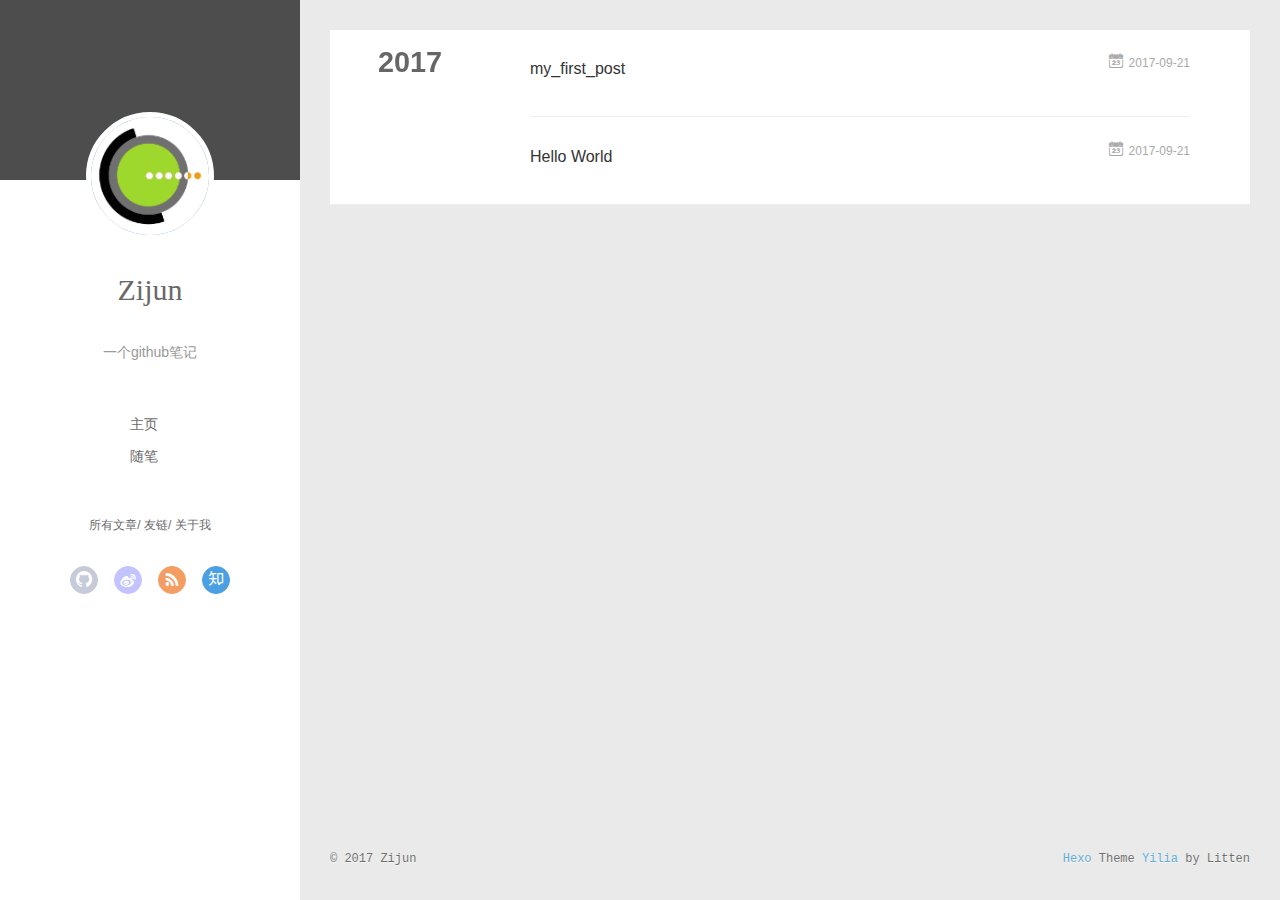
==== commit accd1150: "Site updated: 2017-09-22 10:12:33" ====
--- a/archives/index.html
+++ b/archives/index.html
@@ -1,75 +1,14 @@
 <!DOCTYPE html>
-
-
-
-  
-
-
-<html class="theme-next muse use-motion" lang="">
+<html>
 <head>
-  <meta charset="UTF-8"/>
-<meta http-equiv="X-UA-Compatible" content="IE=edge" />
-<meta name="viewport" content="width=device-width, initial-scale=1, maximum-scale=1"/>
-<meta name="theme-color" content="#222">
-
-
-
-
-
-
-
-
-
-<meta http-equiv="Cache-Control" content="no-transform" />
-<meta http-equiv="Cache-Control" content="no-siteapp" />
-
-
-
-
-
-
-
-
-
-
-
-
-
-
-
-
-  
-  
-  <link href="/lib/fancybox/source/jquery.fancybox.css?v=2.1.5" rel="stylesheet" type="text/css" />
-
-
-
-
-
-
-
-<link href="/lib/font-awesome/css/font-awesome.min.css?v=4.6.2" rel="stylesheet" type="text/css" />
-
-<link href="/css/main.css?v=5.1.2" rel="stylesheet" type="text/css" />
-
-
-  <meta name="keywords" content="Hexo, NexT" />
-
-
-
-
-
-
-
-
-  <link rel="shortcut icon" type="image/x-icon" href="/favicon.ico?v=5.1.2" />
-
-
-
-
-
-
-<meta name="description" content="日常技术分享">
+  <meta charset="utf-8">
+  
+  <meta name="renderer" content="webkit">
+  <meta http-equiv="X-UA-Compatible" content="IE=edge" >
+  <link rel="dns-prefetch" href="http://zijun.space">
+  <title>Archives | Zijun&#39;s Blog</title>
+  <meta name="viewport" content="width=device-width, initial-scale=1, maximum-scale=1">
+  <meta name="description" content="日常技术分享">
 <meta property="og:type" content="website">
 <meta property="og:title" content="Zijun&#39;s Blog">
 <meta property="og:url" content="http://zijun.space/archives/index.html">
@@ -78,488 +17,460 @@
 <meta name="twitter:card" content="summary">
 <meta name="twitter:title" content="Zijun&#39;s Blog">
 <meta name="twitter:description" content="日常技术分享">
-
-
-
-<script type="text/javascript" id="hexo.configurations">
-  var NexT = window.NexT || {};
-  var CONFIG = {
-    root: '/',
-    scheme: 'Muse',
-    version: '5.1.2',
-    sidebar: {"position":"left","display":"post","offset":12,"offset_float":12,"b2t":false,"scrollpercent":false,"onmobile":false},
-    fancybox: true,
-    tabs: true,
-    motion: {"enable":true,"async":false,"transition":{"post_block":"fadeIn","post_header":"slideDownIn","post_body":"slideDownIn","coll_header":"slideLeftIn"}},
-    duoshuo: {
-      userId: '0',
-      author: 'Author'
-    },
-    algolia: {
-      applicationID: '',
-      apiKey: '',
-      indexName: '',
-      hits: {"per_page":10},
-      labels: {"input_placeholder":"Search for Posts","hits_empty":"We didn't find any results for the search: ${query}","hits_stats":"${hits} results found in ${time} ms"}
+  
+    <link rel="alternative" href="/atom.xml" title="Zijun&#39;s Blog" type="application/atom+xml">
+  
+  
+    <link rel="icon" href="/favicon.png">
+  
+  <link rel="stylesheet" type="text/css" href="/./main.507b3a.css">
+  <style type="text/css">
+  
+    #container.show {
+      background: linear-gradient(200deg,#a0cfe4,#e8c37e);
     }
-  };
+  </style>
+  
+
+  
+
+</head>
+
+<body>
+  <div id="container" q-class="show:isCtnShow">
+    <canvas id="anm-canvas" class="anm-canvas"></canvas>
+    <div class="left-col" q-class="show:isShow">
+      
+<div class="overlay" style="background: #4d4d4d"></div>
+<div class="intrude-less">
+	<header id="header" class="inner">
+		<a href="" class="profilepic">
+			<img src="/images/avatar.png" class="js-avatar">
+		</a>
+		<hgroup>
+		  <h1 class="header-author"><a href="">Zijun</a></h1>
+		</hgroup>
+		
+		<p class="header-subtitle">一个github笔记</p>
+		
+
+		<nav class="header-menu">
+			<ul>
+			
+				<li><a href="/">主页</a></li>
+	        
+				<li><a href="/tags/随笔/">随笔</a></li>
+	        
+			</ul>
+		</nav>
+		<nav class="header-smart-menu">
+    		
+    			
+    			<a q-on="click: openSlider(e, 'innerArchive')" href="javascript:void(0)">所有文章</a>
+    			
+            
+    			
+    			<a q-on="click: openSlider(e, 'friends')" href="javascript:void(0)">友链</a>
+    			
+            
+    			
+    			<a q-on="click: openSlider(e, 'aboutme')" href="javascript:void(0)">关于我</a>
+    			
+            
+		</nav>
+		<nav class="header-nav">
+			<div class="social">
+				
+					<a class="github" target="_blank" href="#" title="github"><i class="icon-github"></i></a>
+		        
+					<a class="weibo" target="_blank" href="#" title="weibo"><i class="icon-weibo"></i></a>
+		        
+					<a class="rss" target="_blank" href="#" title="rss"><i class="icon-rss"></i></a>
+		        
+					<a class="zhihu" target="_blank" href="#" title="zhihu"><i class="icon-zhihu"></i></a>
+		        
+			</div>
+		</nav>
+	</header>		
+</div>
+
+    </div>
+    <div class="mid-col" q-class="show:isShow,hide:isShow|isFalse">
+      
+<nav id="mobile-nav">
+  	<div class="overlay js-overlay" style="background: #4d4d4d"></div>
+	<div class="btnctn js-mobile-btnctn">
+  		<div class="slider-trigger list" q-on="click: openSlider(e)"><i class="icon icon-sort"></i></div>
+	</div>
+	<div class="intrude-less">
+		<header id="header" class="inner">
+			<div class="profilepic">
+				<img src="/images/avatar.png" class="js-avatar">
+			</div>
+			<hgroup>
+			  <h1 class="header-author js-header-author">Zijun</h1>
+			</hgroup>
+			
+			<p class="header-subtitle"><i class="icon icon-quo-left"></i>一个github笔记<i class="icon icon-quo-right"></i></p>
+			
+			
+			
+				
+			
+				
+			
+			
+			
+			<nav class="header-nav">
+				<div class="social">
+					
+						<a class="github" target="_blank" href="#" title="github"><i class="icon-github"></i></a>
+			        
+						<a class="weibo" target="_blank" href="#" title="weibo"><i class="icon-weibo"></i></a>
+			        
+						<a class="rss" target="_blank" href="#" title="rss"><i class="icon-rss"></i></a>
+			        
+						<a class="zhihu" target="_blank" href="#" title="zhihu"><i class="icon-zhihu"></i></a>
+			        
+				</div>
+			</nav>
+
+			<nav class="header-menu js-header-menu">
+				<ul style="width: 50%">
+				
+				
+					<li style="width: 50%"><a href="/">主页</a></li>
+		        
+					<li style="width: 50%"><a href="/tags/随笔/">随笔</a></li>
+		        
+				</ul>
+			</nav>
+		</header>				
+	</div>
+	<div class="mobile-mask" style="display:none" q-show="isShow"></div>
+</nav>
+
+      <div id="wrapper" class="body-wrap">
+        <div class="menu-l">
+          <div class="canvas-wrap">
+            <canvas data-colors="#eaeaea" data-sectionHeight="100" data-contentId="js-content" id="myCanvas1" class="anm-canvas"></canvas>
+          </div>
+          <div id="js-content" class="content-ll">
+            
+  
+  
+    
+    
+      
+      
+      <section class="archives-wrap">
+        <div class="archive-year-wrap">
+          <a href="/archives/2017" class="archive-year">2017</a>
+        </div>
+        <div class="archives">
+    
+    <article class="archive-article archive-type-post">
+  <div class="archive-article-inner">
+    <header class="archive-article-header">
+      	<div class="article-meta">
+	      	<a href="/2017/09/21/my-first-post/" class="archive-article-date">
+  	<time datetime="2017-09-21T03:11:00.000Z" itemprop="datePublished"><i class="icon-calendar icon"></i>2017-09-21</time>
+</a>
+        </div>
+    	 
+  
+    <h1 itemprop="name">
+      <a class="archive-article-title" href="/2017/09/21/my-first-post/">my_first_post</a>
+    </h1>
+  
+
+        <div class="article-info info-on-right">
+          
+          
+
+        </div>
+        <div class="clearfix"></div>
+    </header>
+  </div>
+</article>
+  
+    
+    
+    <article class="archive-article archive-type-post">
+  <div class="archive-article-inner">
+    <header class="archive-article-header">
+      	<div class="article-meta">
+	      	<a href="/2017/09/21/hello-world/" class="archive-article-date">
+  	<time datetime="2017-09-21T01:28:48.505Z" itemprop="datePublished"><i class="icon-calendar icon"></i>2017-09-21</time>
+</a>
+        </div>
+    	 
+  
+    <h1 itemprop="name">
+      <a class="archive-article-title" href="/2017/09/21/hello-world/">Hello World</a>
+    </h1>
+  
+
+        <div class="article-info info-on-right">
+          
+          
+
+        </div>
+        <div class="clearfix"></div>
+    </header>
+  </div>
+</article>
+  
+  
+    </div></section>
+  
+
+    
+
+
+          </div>
+        </div>
+      </div>
+      <footer id="footer">
+  <div class="outer">
+    <div id="footer-info">
+    	<div class="footer-left">
+    		&copy; 2017 Zijun
+    	</div>
+      	<div class="footer-right">
+      		<a href="http://hexo.io/" target="_blank">Hexo</a>  Theme <a href="https://github.com/litten/hexo-theme-yilia" target="_blank">Yilia</a> by Litten
+      	</div>
+    </div>
+  </div>
+</footer>
+    </div>
+    <script>
+	var yiliaConfig = {
+		mathjax: false,
+		isHome: false,
+		isPost: false,
+		isArchive: true,
+		isTag: false,
+		isCategory: false,
+		open_in_new: false,
+		toc_hide_index: true,
+		root: "/",
+		innerArchive: true,
+		showTags: false
+	}
 </script>
 
-
-
-  <link rel="canonical" href="http://zijun.space/archives/"/>
-
-
-
-
-
-  <title>Archiv | Zijun's Blog</title>
-  
-
-
-
-
-
-
-
-
-</head>
-
-<body itemscope itemtype="http://schema.org/WebPage" lang="">
-
-  
-  
-    
-  
-
-  <div class="container sidebar-position-left page-archive">
-    <div class="headband"></div>
-
-    <header id="header" class="header" itemscope itemtype="http://schema.org/WPHeader">
-      <div class="header-inner"><div class="site-brand-wrapper">
-  <div class="site-meta ">
-    
-
-    <div class="custom-logo-site-title">
-      <a href="/"  class="brand" rel="start">
-        <span class="logo-line-before"><i></i></span>
-        <span class="site-title">Zijun's Blog</span>
-        <span class="logo-line-after"><i></i></span>
-      </a>
+<script>!function(t){function n(e){if(r[e])return r[e].exports;var i=r[e]={exports:{},id:e,loaded:!1};return t[e].call(i.exports,i,i.exports,n),i.loaded=!0,i.exports}var r={};n.m=t,n.c=r,n.p="./",n(0)}([function(t,n,r){r(195),t.exports=r(191)},function(t,n,r){var e=r(3),i=r(52),o=r(27),u=r(28),c=r(53),f="prototype",a=function(t,n,r){var s,l,h,v,p=t&a.F,d=t&a.G,y=t&a.S,g=t&a.P,b=t&a.B,m=d?e:y?e[n]||(e[n]={}):(e[n]||{})[f],x=d?i:i[n]||(i[n]={}),w=x[f]||(x[f]={});d&&(r=n);for(s in r)l=!p&&m&&void 0!==m[s],h=(l?m:r)[s],v=b&&l?c(h,e):g&&"function"==typeof h?c(Function.call,h):h,m&&u(m,s,h,t&a.U),x[s]!=h&&o(x,s,v),g&&w[s]!=h&&(w[s]=h)};e.core=i,a.F=1,a.G=2,a.S=4,a.P=8,a.B=16,a.W=32,a.U=64,a.R=128,t.exports=a},function(t,n,r){var e=r(6);t.exports=function(t){if(!e(t))throw TypeError(t+" is not an object!");return t}},function(t,n){var r=t.exports="undefined"!=typeof window&&window.Math==Math?window:"undefined"!=typeof self&&self.Math==Math?self:Function("return this")();"number"==typeof __g&&(__g=r)},function(t,n){t.exports=function(t){try{return!!t()}catch(t){return!0}}},function(t,n){var r=t.exports="undefined"!=typeof window&&window.Math==Math?window:"undefined"!=typeof self&&self.Math==Math?self:Function("return this")();"number"==typeof __g&&(__g=r)},function(t,n){t.exports=function(t){return"object"==typeof t?null!==t:"function"==typeof t}},function(t,n,r){var e=r(126)("wks"),i=r(76),o=r(3).Symbol,u="function"==typeof o;(t.exports=function(t){return e[t]||(e[t]=u&&o[t]||(u?o:i)("Symbol."+t))}).store=e},function(t,n){var r={}.hasOwnProperty;t.exports=function(t,n){return r.call(t,n)}},function(t,n,r){var e=r(94),i=r(33);t.exports=function(t){return e(i(t))}},function(t,n,r){t.exports=!r(4)(function(){return 7!=Object.defineProperty({},"a",{get:function(){return 7}}).a})},function(t,n,r){var e=r(2),i=r(167),o=r(50),u=Object.defineProperty;n.f=r(10)?Object.defineProperty:function(t,n,r){if(e(t),n=o(n,!0),e(r),i)try{return u(t,n,r)}catch(t){}if("get"in r||"set"in r)throw TypeError("Accessors not supported!");return"value"in r&&(t[n]=r.value),t}},function(t,n,r){t.exports=!r(18)(function(){return 7!=Object.defineProperty({},"a",{get:function(){return 7}}).a})},function(t,n,r){var e=r(14),i=r(22);t.exports=r(12)?function(t,n,r){return e.f(t,n,i(1,r))}:function(t,n,r){return t[n]=r,t}},function(t,n,r){var e=r(20),i=r(58),o=r(42),u=Object.defineProperty;n.f=r(12)?Object.defineProperty:function(t,n,r){if(e(t),n=o(n,!0),e(r),i)try{return u(t,n,r)}catch(t){}if("get"in r||"set"in r)throw TypeError("Accessors not supported!");return"value"in r&&(t[n]=r.value),t}},function(t,n,r){var e=r(40)("wks"),i=r(23),o=r(5).Symbol,u="function"==typeof o;(t.exports=function(t){return e[t]||(e[t]=u&&o[t]||(u?o:i)("Symbol."+t))}).store=e},function(t,n,r){var e=r(67),i=Math.min;t.exports=function(t){return t>0?i(e(t),9007199254740991):0}},function(t,n,r){var e=r(46);t.exports=function(t){return Object(e(t))}},function(t,n){t.exports=function(t){try{return!!t()}catch(t){return!0}}},function(t,n,r){var e=r(63),i=r(34);t.exports=Object.keys||function(t){return e(t,i)}},function(t,n,r){var e=r(21);t.exports=function(t){if(!e(t))throw TypeError(t+" is not an object!");return t}},function(t,n){t.exports=function(t){return"object"==typeof t?null!==t:"function"==typeof t}},function(t,n){t.exports=function(t,n){return{enumerable:!(1&t),configurable:!(2&t),writable:!(4&t),value:n}}},function(t,n){var r=0,e=Math.random();t.exports=function(t){return"Symbol(".concat(void 0===t?"":t,")_",(++r+e).toString(36))}},function(t,n){var r={}.hasOwnProperty;t.exports=function(t,n){return r.call(t,n)}},function(t,n){var r=t.exports={version:"2.4.0"};"number"==typeof __e&&(__e=r)},function(t,n){t.exports=function(t){if("function"!=typeof t)throw TypeError(t+" is not a function!");return t}},function(t,n,r){var e=r(11),i=r(66);t.exports=r(10)?function(t,n,r){return e.f(t,n,i(1,r))}:function(t,n,r){return t[n]=r,t}},function(t,n,r){var e=r(3),i=r(27),o=r(24),u=r(76)("src"),c="toString",f=Function[c],a=(""+f).split(c);r(52).inspectSource=function(t){return f.call(t)},(t.exports=function(t,n,r,c){var f="function"==typeof r;f&&(o(r,"name")||i(r,"name",n)),t[n]!==r&&(f&&(o(r,u)||i(r,u,t[n]?""+t[n]:a.join(String(n)))),t===e?t[n]=r:c?t[n]?t[n]=r:i(t,n,r):(delete t[n],i(t,n,r)))})(Function.prototype,c,function(){return"function"==typeof this&&this[u]||f.call(this)})},function(t,n,r){var e=r(1),i=r(4),o=r(46),u=function(t,n,r,e){var i=String(o(t)),u="<"+n;return""!==r&&(u+=" "+r+'="'+String(e).replace(/"/g,"&quot;")+'"'),u+">"+i+"</"+n+">"};t.exports=function(t,n){var r={};r[t]=n(u),e(e.P+e.F*i(function(){var n=""[t]('"');return n!==n.toLowerCase()||n.split('"').length>3}),"String",r)}},function(t,n,r){var e=r(115),i=r(46);t.exports=function(t){return e(i(t))}},function(t,n,r){var e=r(116),i=r(66),o=r(30),u=r(50),c=r(24),f=r(167),a=Object.getOwnPropertyDescriptor;n.f=r(10)?a:function(t,n){if(t=o(t),n=u(n,!0),f)try{return a(t,n)}catch(t){}if(c(t,n))return i(!e.f.call(t,n),t[n])}},function(t,n,r){var e=r(24),i=r(17),o=r(145)("IE_PROTO"),u=Object.prototype;t.exports=Object.getPrototypeOf||function(t){return t=i(t),e(t,o)?t[o]:"function"==typeof t.constructor&&t instanceof t.constructor?t.constructor.prototype:t instanceof Object?u:null}},function(t,n){t.exports=function(t){if(void 0==t)throw TypeError("Can't call method on  "+t);return t}},function(t,n){t.exports="constructor,hasOwnProperty,isPrototypeOf,propertyIsEnumerable,toLocaleString,toString,valueOf".split(",")},function(t,n){t.exports={}},function(t,n){t.exports=!0},function(t,n){n.f={}.propertyIsEnumerable},function(t,n,r){var e=r(14).f,i=r(8),o=r(15)("toStringTag");t.exports=function(t,n,r){t&&!i(t=r?t:t.prototype,o)&&e(t,o,{configurable:!0,value:n})}},function(t,n,r){var e=r(40)("keys"),i=r(23);t.exports=function(t){return e[t]||(e[t]=i(t))}},function(t,n,r){var e=r(5),i="__core-js_shared__",o=e[i]||(e[i]={});t.exports=function(t){return o[t]||(o[t]={})}},function(t,n){var r=Math.ceil,e=Math.floor;t.exports=function(t){return isNaN(t=+t)?0:(t>0?e:r)(t)}},function(t,n,r){var e=r(21);t.exports=function(t,n){if(!e(t))return t;var r,i;if(n&&"function"==typeof(r=t.toString)&&!e(i=r.call(t)))return i;if("function"==typeof(r=t.valueOf)&&!e(i=r.call(t)))return i;if(!n&&"function"==typeof(r=t.toString)&&!e(i=r.call(t)))return i;throw TypeError("Can't convert object to primitive value")}},function(t,n,r){var e=r(5),i=r(25),o=r(36),u=r(44),c=r(14).f;t.exports=function(t){var n=i.Symbol||(i.Symbol=o?{}:e.Symbol||{});"_"==t.charAt(0)||t in n||c(n,t,{value:u.f(t)})}},function(t,n,r){n.f=r(15)},function(t,n){var r={}.toString;t.exports=function(t){return r.call(t).slice(8,-1)}},function(t,n){t.exports=function(t){if(void 0==t)throw TypeError("Can't call method on  "+t);return t}},function(t,n,r){var e=r(4);t.exports=function(t,n){return!!t&&e(function(){n?t.call(null,function(){},1):t.call(null)})}},function(t,n,r){var e=r(53),i=r(115),o=r(17),u=r(16),c=r(203);t.exports=function(t,n){var r=1==t,f=2==t,a=3==t,s=4==t,l=6==t,h=5==t||l,v=n||c;return function(n,c,p){for(var d,y,g=o(n),b=i(g),m=e(c,p,3),x=u(b.length),w=0,S=r?v(n,x):f?v(n,0):void 0;x>w;w++)if((h||w in b)&&(d=b[w],y=m(d,w,g),t))if(r)S[w]=y;else if(y)switch(t){case 3:return!0;case 5:return d;case 6:return w;case 2:S.push(d)}else if(s)return!1;return l?-1:a||s?s:S}}},function(t,n,r){var e=r(1),i=r(52),o=r(4);t.exports=function(t,n){var r=(i.Object||{})[t]||Object[t],u={};u[t]=n(r),e(e.S+e.F*o(function(){r(1)}),"Object",u)}},function(t,n,r){var e=r(6);t.exports=function(t,n){if(!e(t))return t;var r,i;if(n&&"function"==typeof(r=t.toString)&&!e(i=r.call(t)))return i;if("function"==typeof(r=t.valueOf)&&!e(i=r.call(t)))return i;if(!n&&"function"==typeof(r=t.toString)&&!e(i=r.call(t)))return i;throw TypeError("Can't convert object to primitive value")}},function(t,n,r){var e=r(5),i=r(25),o=r(91),u=r(13),c="prototype",f=function(t,n,r){var a,s,l,h=t&f.F,v=t&f.G,p=t&f.S,d=t&f.P,y=t&f.B,g=t&f.W,b=v?i:i[n]||(i[n]={}),m=b[c],x=v?e:p?e[n]:(e[n]||{})[c];v&&(r=n);for(a in r)(s=!h&&x&&void 0!==x[a])&&a in b||(l=s?x[a]:r[a],b[a]=v&&"function"!=typeof x[a]?r[a]:y&&s?o(l,e):g&&x[a]==l?function(t){var n=function(n,r,e){if(this instanceof t){switch(arguments.length){case 0:return new t;case 1:return new t(n);case 2:return new t(n,r)}return new t(n,r,e)}return t.apply(this,arguments)};return n[c]=t[c],n}(l):d&&"function"==typeof l?o(Function.call,l):l,d&&((b.virtual||(b.virtual={}))[a]=l,t&f.R&&m&&!m[a]&&u(m,a,l)))};f.F=1,f.G=2,f.S=4,f.P=8,f.B=16,f.W=32,f.U=64,f.R=128,t.exports=f},function(t,n){var r=t.exports={version:"2.4.0"};"number"==typeof __e&&(__e=r)},function(t,n,r){var e=r(26);t.exports=function(t,n,r){if(e(t),void 0===n)return t;switch(r){case 1:return function(r){return t.call(n,r)};case 2:return function(r,e){return t.call(n,r,e)};case 3:return function(r,e,i){return t.call(n,r,e,i)}}return function(){return t.apply(n,arguments)}}},function(t,n,r){var e=r(183),i=r(1),o=r(126)("metadata"),u=o.store||(o.store=new(r(186))),c=function(t,n,r){var i=u.get(t);if(!i){if(!r)return;u.set(t,i=new e)}var o=i.get(n);if(!o){if(!r)return;i.set(n,o=new e)}return o},f=function(t,n,r){var e=c(n,r,!1);return void 0!==e&&e.has(t)},a=function(t,n,r){var e=c(n,r,!1);return void 0===e?void 0:e.get(t)},s=function(t,n,r,e){c(r,e,!0).set(t,n)},l=function(t,n){var r=c(t,n,!1),e=[];return r&&r.forEach(function(t,n){e.push(n)}),e},h=function(t){return void 0===t||"symbol"==typeof t?t:String(t)},v=function(t){i(i.S,"Reflect",t)};t.exports={store:u,map:c,has:f,get:a,set:s,keys:l,key:h,exp:v}},function(t,n,r){"use strict";if(r(10)){var e=r(69),i=r(3),o=r(4),u=r(1),c=r(127),f=r(152),a=r(53),s=r(68),l=r(66),h=r(27),v=r(73),p=r(67),d=r(16),y=r(75),g=r(50),b=r(24),m=r(180),x=r(114),w=r(6),S=r(17),_=r(137),O=r(70),E=r(32),P=r(71).f,j=r(154),F=r(76),M=r(7),A=r(48),N=r(117),T=r(146),I=r(155),k=r(80),L=r(123),R=r(74),C=r(130),W=r(160),D=r(11),U=r(31),G=D.f,B=U.f,V=i.RangeError,z=i.TypeError,q=i.Uint8Array,K="ArrayBuffer",Y="Shared"+K,J="BYTES_PER_ELEMENT",H="prototype",$=Array[H],X=f.ArrayBuffer,Q=f.DataView,Z=A(0),tt=A(2),nt=A(3),rt=A(4),et=A(5),it=A(6),ot=N(!0),ut=N(!1),ct=I.values,ft=I.keys,at=I.entries,st=$.lastIndexOf,lt=$.reduce,ht=$.reduceRight,vt=$.join,pt=$.sort,dt=$.slice,yt=$.toString,gt=$.toLocaleString,bt=M("iterator"),mt=M("toStringTag"),xt=F("typed_constructor"),wt=F("def_constructor"),St=c.CONSTR,_t=c.TYPED,Ot=c.VIEW,Et="Wrong length!",Pt=A(1,function(t,n){return Tt(T(t,t[wt]),n)}),jt=o(function(){return 1===new q(new Uint16Array([1]).buffer)[0]}),Ft=!!q&&!!q[H].set&&o(function(){new q(1).set({})}),Mt=function(t,n){if(void 0===t)throw z(Et);var r=+t,e=d(t);if(n&&!m(r,e))throw V(Et);return e},At=function(t,n){var r=p(t);if(r<0||r%n)throw V("Wrong offset!");return r},Nt=function(t){if(w(t)&&_t in t)return t;throw z(t+" is not a typed array!")},Tt=function(t,n){if(!(w(t)&&xt in t))throw z("It is not a typed array constructor!");return new t(n)},It=function(t,n){return kt(T(t,t[wt]),n)},kt=function(t,n){for(var r=0,e=n.length,i=Tt(t,e);e>r;)i[r]=n[r++];return i},Lt=function(t,n,r){G(t,n,{get:function(){return this._d[r]}})},Rt=function(t){var n,r,e,i,o,u,c=S(t),f=arguments.length,s=f>1?arguments[1]:void 0,l=void 0!==s,h=j(c);if(void 0!=h&&!_(h)){for(u=h.call(c),e=[],n=0;!(o=u.next()).done;n++)e.push(o.value);c=e}for(l&&f>2&&(s=a(s,arguments[2],2)),n=0,r=d(c.length),i=Tt(this,r);r>n;n++)i[n]=l?s(c[n],n):c[n];return i},Ct=function(){for(var t=0,n=arguments.length,r=Tt(this,n);n>t;)r[t]=arguments[t++];return r},Wt=!!q&&o(function(){gt.call(new q(1))}),Dt=function(){return gt.apply(Wt?dt.call(Nt(this)):Nt(this),arguments)},Ut={copyWithin:function(t,n){return W.call(Nt(this),t,n,arguments.length>2?arguments[2]:void 0)},every:function(t){return rt(Nt(this),t,arguments.length>1?arguments[1]:void 0)},fill:function(t){return C.apply(Nt(this),arguments)},filter:function(t){return It(this,tt(Nt(this),t,arguments.length>1?arguments[1]:void 0))},find:function(t){return et(Nt(this),t,arguments.length>1?arguments[1]:void 0)},findIndex:function(t){return it(Nt(this),t,arguments.length>1?arguments[1]:void 0)},forEach:function(t){Z(Nt(this),t,arguments.length>1?arguments[1]:void 0)},indexOf:function(t){return ut(Nt(this),t,arguments.length>1?arguments[1]:void 0)},includes:function(t){return ot(Nt(this),t,arguments.length>1?arguments[1]:void 0)},join:function(t){return vt.apply(Nt(this),arguments)},lastIndexOf:function(t){return st.apply(Nt(this),arguments)},map:function(t){return Pt(Nt(this),t,arguments.length>1?arguments[1]:void 0)},reduce:function(t){return lt.apply(Nt(this),arguments)},reduceRight:function(t){return ht.apply(Nt(this),arguments)},reverse:function(){for(var t,n=this,r=Nt(n).length,e=Math.floor(r/2),i=0;i<e;)t=n[i],n[i++]=n[--r],n[r]=t;return n},some:function(t){return nt(Nt(this),t,arguments.length>1?arguments[1]:void 0)},sort:function(t){return pt.call(Nt(this),t)},subarray:function(t,n){var r=Nt(this),e=r.length,i=y(t,e);return new(T(r,r[wt]))(r.buffer,r.byteOffset+i*r.BYTES_PER_ELEMENT,d((void 0===n?e:y(n,e))-i))}},Gt=function(t,n){return It(this,dt.call(Nt(this),t,n))},Bt=function(t){Nt(this);var n=At(arguments[1],1),r=this.length,e=S(t),i=d(e.length),o=0;if(i+n>r)throw V(Et);for(;o<i;)this[n+o]=e[o++]},Vt={entries:function(){return at.call(Nt(this))},keys:function(){return ft.call(Nt(this))},values:function(){return ct.call(Nt(this))}},zt=function(t,n){return w(t)&&t[_t]&&"symbol"!=typeof n&&n in t&&String(+n)==String(n)},qt=function(t,n){return zt(t,n=g(n,!0))?l(2,t[n]):B(t,n)},Kt=function(t,n,r){return!(zt(t,n=g(n,!0))&&w(r)&&b(r,"value"))||b(r,"get")||b(r,"set")||r.configurable||b(r,"writable")&&!r.writable||b(r,"enumerable")&&!r.enumerable?G(t,n,r):(t[n]=r.value,t)};St||(U.f=qt,D.f=Kt),u(u.S+u.F*!St,"Object",{getOwnPropertyDescriptor:qt,defineProperty:Kt}),o(function(){yt.call({})})&&(yt=gt=function(){return vt.call(this)});var Yt=v({},Ut);v(Yt,Vt),h(Yt,bt,Vt.values),v(Yt,{slice:Gt,set:Bt,constructor:function(){},toString:yt,toLocaleString:Dt}),Lt(Yt,"buffer","b"),Lt(Yt,"byteOffset","o"),Lt(Yt,"byteLength","l"),Lt(Yt,"length","e"),G(Yt,mt,{get:function(){return this[_t]}}),t.exports=function(t,n,r,f){f=!!f;var a=t+(f?"Clamped":"")+"Array",l="Uint8Array"!=a,v="get"+t,p="set"+t,y=i[a],g=y||{},b=y&&E(y),m=!y||!c.ABV,S={},_=y&&y[H],j=function(t,r){var e=t._d;return e.v[v](r*n+e.o,jt)},F=function(t,r,e){var i=t._d;f&&(e=(e=Math.round(e))<0?0:e>255?255:255&e),i.v[p](r*n+i.o,e,jt)},M=function(t,n){G(t,n,{get:function(){return j(this,n)},set:function(t){return F(this,n,t)},enumerable:!0})};m?(y=r(function(t,r,e,i){s(t,y,a,"_d");var o,u,c,f,l=0,v=0;if(w(r)){if(!(r instanceof X||(f=x(r))==K||f==Y))return _t in r?kt(y,r):Rt.call(y,r);o=r,v=At(e,n);var p=r.byteLength;if(void 0===i){if(p%n)throw V(Et);if((u=p-v)<0)throw V(Et)}else if((u=d(i)*n)+v>p)throw V(Et);c=u/n}else c=Mt(r,!0),u=c*n,o=new X(u);for(h(t,"_d",{b:o,o:v,l:u,e:c,v:new Q(o)});l<c;)M(t,l++)}),_=y[H]=O(Yt),h(_,"constructor",y)):L(function(t){new y(null),new y(t)},!0)||(y=r(function(t,r,e,i){s(t,y,a);var o;return w(r)?r instanceof X||(o=x(r))==K||o==Y?void 0!==i?new g(r,At(e,n),i):void 0!==e?new g(r,At(e,n)):new g(r):_t in r?kt(y,r):Rt.call(y,r):new g(Mt(r,l))}),Z(b!==Function.prototype?P(g).concat(P(b)):P(g),function(t){t in y||h(y,t,g[t])}),y[H]=_,e||(_.constructor=y));var A=_[bt],N=!!A&&("values"==A.name||void 0==A.name),T=Vt.values;h(y,xt,!0),h(_,_t,a),h(_,Ot,!0),h(_,wt,y),(f?new y(1)[mt]==a:mt in _)||G(_,mt,{get:function(){return a}}),S[a]=y,u(u.G+u.W+u.F*(y!=g),S),u(u.S,a,{BYTES_PER_ELEMENT:n,from:Rt,of:Ct}),J in _||h(_,J,n),u(u.P,a,Ut),R(a),u(u.P+u.F*Ft,a,{set:Bt}),u(u.P+u.F*!N,a,Vt),u(u.P+u.F*(_.toString!=yt),a,{toString:yt}),u(u.P+u.F*o(function(){new y(1).slice()}),a,{slice:Gt}),u(u.P+u.F*(o(function(){return[1,2].toLocaleString()!=new y([1,2]).toLocaleString()})||!o(function(){_.toLocaleString.call([1,2])})),a,{toLocaleString:Dt}),k[a]=N?A:T,e||N||h(_,bt,T)}}else t.exports=function(){}},function(t,n){var r={}.toString;t.exports=function(t){return r.call(t).slice(8,-1)}},function(t,n,r){var e=r(21),i=r(5).document,o=e(i)&&e(i.createElement);t.exports=function(t){return o?i.createElement(t):{}}},function(t,n,r){t.exports=!r(12)&&!r(18)(function(){return 7!=Object.defineProperty(r(57)("div"),"a",{get:function(){return 7}}).a})},function(t,n,r){"use strict";var e=r(36),i=r(51),o=r(64),u=r(13),c=r(8),f=r(35),a=r(96),s=r(38),l=r(103),h=r(15)("iterator"),v=!([].keys&&"next"in[].keys()),p="keys",d="values",y=function(){return this};t.exports=function(t,n,r,g,b,m,x){a(r,n,g);var w,S,_,O=function(t){if(!v&&t in F)return F[t];switch(t){case p:case d:return function(){return new r(this,t)}}return function(){return new r(this,t)}},E=n+" Iterator",P=b==d,j=!1,F=t.prototype,M=F[h]||F["@@iterator"]||b&&F[b],A=M||O(b),N=b?P?O("entries"):A:void 0,T="Array"==n?F.entries||M:M;if(T&&(_=l(T.call(new t)))!==Object.prototype&&(s(_,E,!0),e||c(_,h)||u(_,h,y)),P&&M&&M.name!==d&&(j=!0,A=function(){return M.call(this)}),e&&!x||!v&&!j&&F[h]||u(F,h,A),f[n]=A,f[E]=y,b)if(w={values:P?A:O(d),keys:m?A:O(p),entries:N},x)for(S in w)S in F||o(F,S,w[S]);else i(i.P+i.F*(v||j),n,w);return w}},function(t,n,r){var e=r(20),i=r(100),o=r(34),u=r(39)("IE_PROTO"),c=function(){},f="prototype",a=function(){var t,n=r(57)("iframe"),e=o.length;for(n.style.display="none",r(93).appendChild(n),n.src="javascript:",t=n.contentWindow.document,t.open(),t.write("<script>document.F=Object<\/script>"),t.close(),a=t.F;e--;)delete a[f][o[e]];return a()};t.exports=Object.create||function(t,n){var r;return null!==t?(c[f]=e(t),r=new c,c[f]=null,r[u]=t):r=a(),void 0===n?r:i(r,n)}},function(t,n,r){var e=r(63),i=r(34).concat("length","prototype");n.f=Object.getOwnPropertyNames||function(t){return e(t,i)}},function(t,n){n.f=Object.getOwnPropertySymbols},function(t,n,r){var e=r(8),i=r(9),o=r(90)(!1),u=r(39)("IE_PROTO");t.exports=function(t,n){var r,c=i(t),f=0,a=[];for(r in c)r!=u&&e(c,r)&&a.push(r);for(;n.length>f;)e(c,r=n[f++])&&(~o(a,r)||a.push(r));return a}},function(t,n,r){t.exports=r(13)},function(t,n,r){var e=r(76)("meta"),i=r(6),o=r(24),u=r(11).f,c=0,f=Object.isExtensible||function(){return!0},a=!r(4)(function(){return f(Object.preventExtensions({}))}),s=function(t){u(t,e,{value:{i:"O"+ ++c,w:{}}})},l=function(t,n){if(!i(t))return"symbol"==typeof t?t:("string"==typeof t?"S":"P")+t;if(!o(t,e)){if(!f(t))return"F";if(!n)return"E";s(t)}return t[e].i},h=function(t,n){if(!o(t,e)){if(!f(t))return!0;if(!n)return!1;s(t)}return t[e].w},v=function(t){return a&&p.NEED&&f(t)&&!o(t,e)&&s(t),t},p=t.exports={KEY:e,NEED:!1,fastKey:l,getWeak:h,onFreeze:v}},function(t,n){t.exports=function(t,n){return{enumerable:!(1&t),configurable:!(2&t),writable:!(4&t),value:n}}},function(t,n){var r=Math.ceil,e=Math.floor;t.exports=function(t){return isNaN(t=+t)?0:(t>0?e:r)(t)}},function(t,n){t.exports=function(t,n,r,e){if(!(t instanceof n)||void 0!==e&&e in t)throw TypeError(r+": incorrect invocation!");return t}},function(t,n){t.exports=!1},function(t,n,r){var e=r(2),i=r(173),o=r(133),u=r(145)("IE_PROTO"),c=function(){},f="prototype",a=function(){var t,n=r(132)("iframe"),e=o.length;for(n.style.display="none",r(135).appendChild(n),n.src="javascript:",t=n.contentWindow.document,t.open(),t.write("<script>document.F=Object<\/script>"),t.close(),a=t.F;e--;)delete a[f][o[e]];return a()};t.exports=Object.create||function(t,n){var r;return null!==t?(c[f]=e(t),r=new c,c[f]=null,r[u]=t):r=a(),void 0===n?r:i(r,n)}},function(t,n,r){var e=r(175),i=r(133).concat("length","prototype");n.f=Object.getOwnPropertyNames||function(t){return e(t,i)}},function(t,n,r){var e=r(175),i=r(133);t.exports=Object.keys||function(t){return e(t,i)}},function(t,n,r){var e=r(28);t.exports=function(t,n,r){for(var i in n)e(t,i,n[i],r);return t}},function(t,n,r){"use strict";var e=r(3),i=r(11),o=r(10),u=r(7)("species");t.exports=function(t){var n=e[t];o&&n&&!n[u]&&i.f(n,u,{configurable:!0,get:function(){return this}})}},function(t,n,r){var e=r(67),i=Math.max,o=Math.min;t.exports=function(t,n){return t=e(t),t<0?i(t+n,0):o(t,n)}},function(t,n){var r=0,e=Math.random();t.exports=function(t){return"Symbol(".concat(void 0===t?"":t,")_",(++r+e).toString(36))}},function(t,n,r){var e=r(33);t.exports=function(t){return Object(e(t))}},function(t,n,r){var e=r(7)("unscopables"),i=Array.prototype;void 0==i[e]&&r(27)(i,e,{}),t.exports=function(t){i[e][t]=!0}},function(t,n,r){var e=r(53),i=r(169),o=r(137),u=r(2),c=r(16),f=r(154),a={},s={},n=t.exports=function(t,n,r,l,h){var v,p,d,y,g=h?function(){return t}:f(t),b=e(r,l,n?2:1),m=0;if("function"!=typeof g)throw TypeError(t+" is not iterable!");if(o(g)){for(v=c(t.length);v>m;m++)if((y=n?b(u(p=t[m])[0],p[1]):b(t[m]))===a||y===s)return y}else for(d=g.call(t);!(p=d.next()).done;)if((y=i(d,b,p.value,n))===a||y===s)return y};n.BREAK=a,n.RETURN=s},function(t,n){t.exports={}},function(t,n,r){var e=r(11).f,i=r(24),o=r(7)("toStringTag");t.exports=function(t,n,r){t&&!i(t=r?t:t.prototype,o)&&e(t,o,{configurable:!0,value:n})}},function(t,n,r){var e=r(1),i=r(46),o=r(4),u=r(150),c="["+u+"]",f="​+",a=RegExp("^"+c+c+"*"),s=RegExp(c+c+"*$"),l=function(t,n,r){var i={},c=o(function(){return!!u[t]()||f[t]()!=f}),a=i[t]=c?n(h):u[t];r&&(i[r]=a),e(e.P+e.F*c,"String",i)},h=l.trim=function(t,n){return t=String(i(t)),1&n&&(t=t.replace(a,"")),2&n&&(t=t.replace(s,"")),t};t.exports=l},function(t,n,r){t.exports={default:r(86),__esModule:!0}},function(t,n,r){t.exports={default:r(87),__esModule:!0}},function(t,n,r){"use strict";function e(t){return t&&t.__esModule?t:{default:t}}n.__esModule=!0;var i=r(84),o=e(i),u=r(83),c=e(u),f="function"==typeof c.default&&"symbol"==typeof o.default?function(t){return typeof t}:function(t){return t&&"function"==typeof c.default&&t.constructor===c.default&&t!==c.default.prototype?"symbol":typeof t};n.default="function"==typeof c.default&&"symbol"===f(o.default)?function(t){return void 0===t?"undefined":f(t)}:function(t){return t&&"function"==typeof c.default&&t.constructor===c.default&&t!==c.default.prototype?"symbol":void 0===t?"undefined":f(t)}},function(t,n,r){r(110),r(108),r(111),r(112),t.exports=r(25).Symbol},function(t,n,r){r(109),r(113),t.exports=r(44).f("iterator")},function(t,n){t.exports=function(t){if("function"!=typeof t)throw TypeError(t+" is not a function!");return t}},function(t,n){t.exports=function(){}},function(t,n,r){var e=r(9),i=r(106),o=r(105);t.exports=function(t){return function(n,r,u){var c,f=e(n),a=i(f.length),s=o(u,a);if(t&&r!=r){for(;a>s;)if((c=f[s++])!=c)return!0}else for(;a>s;s++)if((t||s in f)&&f[s]===r)return t||s||0;return!t&&-1}}},function(t,n,r){var e=r(88);t.exports=function(t,n,r){if(e(t),void 0===n)return t;switch(r){case 1:return function(r){return t.call(n,r)};case 2:return function(r,e){return t.call(n,r,e)};case 3:return function(r,e,i){return t.call(n,r,e,i)}}return function(){return t.apply(n,arguments)}}},function(t,n,r){var e=r(19),i=r(62),o=r(37);t.exports=function(t){var n=e(t),r=i.f;if(r)for(var u,c=r(t),f=o.f,a=0;c.length>a;)f.call(t,u=c[a++])&&n.push(u);return n}},function(t,n,r){t.exports=r(5).document&&document.documentElement},function(t,n,r){var e=r(56);t.exports=Object("z").propertyIsEnumerable(0)?Object:function(t){return"String"==e(t)?t.split(""):Object(t)}},function(t,n,r){var e=r(56);t.exports=Array.isArray||function(t){return"Array"==e(t)}},function(t,n,r){"use strict";var e=r(60),i=r(22),o=r(38),u={};r(13)(u,r(15)("iterator"),function(){return this}),t.exports=function(t,n,r){t.prototype=e(u,{next:i(1,r)}),o(t,n+" Iterator")}},function(t,n){t.exports=function(t,n){return{value:n,done:!!t}}},function(t,n,r){var e=r(19),i=r(9);t.exports=function(t,n){for(var r,o=i(t),u=e(o),c=u.length,f=0;c>f;)if(o[r=u[f++]]===n)return r}},function(t,n,r){var e=r(23)("meta"),i=r(21),o=r(8),u=r(14).f,c=0,f=Object.isExtensible||function(){return!0},a=!r(18)(function(){return f(Object.preventExtensions({}))}),s=function(t){u(t,e,{value:{i:"O"+ ++c,w:{}}})},l=function(t,n){if(!i(t))return"symbol"==typeof t?t:("string"==typeof t?"S":"P")+t;if(!o(t,e)){if(!f(t))return"F";if(!n)return"E";s(t)}return t[e].i},h=function(t,n){if(!o(t,e)){if(!f(t))return!0;if(!n)return!1;s(t)}return t[e].w},v=function(t){return a&&p.NEED&&f(t)&&!o(t,e)&&s(t),t},p=t.exports={KEY:e,NEED:!1,fastKey:l,getWeak:h,onFreeze:v}},function(t,n,r){var e=r(14),i=r(20),o=r(19);t.exports=r(12)?Object.defineProperties:function(t,n){i(t);for(var r,u=o(n),c=u.length,f=0;c>f;)e.f(t,r=u[f++],n[r]);return t}},function(t,n,r){var e=r(37),i=r(22),o=r(9),u=r(42),c=r(8),f=r(58),a=Object.getOwnPropertyDescriptor;n.f=r(12)?a:function(t,n){if(t=o(t),n=u(n,!0),f)try{return a(t,n)}catch(t){}if(c(t,n))return i(!e.f.call(t,n),t[n])}},function(t,n,r){var e=r(9),i=r(61).f,o={}.toString,u="object"==typeof window&&window&&Object.getOwnPropertyNames?Object.getOwnPropertyNames(window):[],c=function(t){try{return i(t)}catch(t){return u.slice()}};t.exports.f=function(t){return u&&"[object Window]"==o.call(t)?c(t):i(e(t))}},function(t,n,r){var e=r(8),i=r(77),o=r(39)("IE_PROTO"),u=Object.prototype;t.exports=Object.getPrototypeOf||function(t){return t=i(t),e(t,o)?t[o]:"function"==typeof t.constructor&&t instanceof t.constructor?t.constructor.prototype:t instanceof Object?u:null}},function(t,n,r){var e=r(41),i=r(33);t.exports=function(t){return function(n,r){var o,u,c=String(i(n)),f=e(r),a=c.length;return f<0||f>=a?t?"":void 0:(o=c.charCodeAt(f),o<55296||o>56319||f+1===a||(u=c.charCodeAt(f+1))<56320||u>57343?t?c.charAt(f):o:t?c.slice(f,f+2):u-56320+(o-55296<<10)+65536)}}},function(t,n,r){var e=r(41),i=Math.max,o=Math.min;t.exports=function(t,n){return t=e(t),t<0?i(t+n,0):o(t,n)}},function(t,n,r){var e=r(41),i=Math.min;t.exports=function(t){return t>0?i(e(t),9007199254740991):0}},function(t,n,r){"use strict";var e=r(89),i=r(97),o=r(35),u=r(9);t.exports=r(59)(Array,"Array",function(t,n){this._t=u(t),this._i=0,this._k=n},function(){var t=this._t,n=this._k,r=this._i++;return!t||r>=t.length?(this._t=void 0,i(1)):"keys"==n?i(0,r):"values"==n?i(0,t[r]):i(0,[r,t[r]])},"values"),o.Arguments=o.Array,e("keys"),e("values"),e("entries")},function(t,n){},function(t,n,r){"use strict";var e=r(104)(!0);r(59)(String,"String",function(t){this._t=String(t),this._i=0},function(){var t,n=this._t,r=this._i;return r>=n.length?{value:void 0,done:!0}:(t=e(n,r),this._i+=t.length,{value:t,done:!1})})},function(t,n,r){"use strict";var e=r(5),i=r(8),o=r(12),u=r(51),c=r(64),f=r(99).KEY,a=r(18),s=r(40),l=r(38),h=r(23),v=r(15),p=r(44),d=r(43),y=r(98),g=r(92),b=r(95),m=r(20),x=r(9),w=r(42),S=r(22),_=r(60),O=r(102),E=r(101),P=r(14),j=r(19),F=E.f,M=P.f,A=O.f,N=e.Symbol,T=e.JSON,I=T&&T.stringify,k="prototype",L=v("_hidden"),R=v("toPrimitive"),C={}.propertyIsEnumerable,W=s("symbol-registry"),D=s("symbols"),U=s("op-symbols"),G=Object[k],B="function"==typeof N,V=e.QObject,z=!V||!V[k]||!V[k].findChild,q=o&&a(function(){return 7!=_(M({},"a",{get:function(){return M(this,"a",{value:7}).a}})).a})?function(t,n,r){var e=F(G,n);e&&delete G[n],M(t,n,r),e&&t!==G&&M(G,n,e)}:M,K=function(t){var n=D[t]=_(N[k]);return n._k=t,n},Y=B&&"symbol"==typeof N.iterator?function(t){return"symbol"==typeof t}:function(t){return t instanceof N},J=function(t,n,r){return t===G&&J(U,n,r),m(t),n=w(n,!0),m(r),i(D,n)?(r.enumerable?(i(t,L)&&t[L][n]&&(t[L][n]=!1),r=_(r,{enumerable:S(0,!1)})):(i(t,L)||M(t,L,S(1,{})),t[L][n]=!0),q(t,n,r)):M(t,n,r)},H=function(t,n){m(t);for(var r,e=g(n=x(n)),i=0,o=e.length;o>i;)J(t,r=e[i++],n[r]);return t},$=function(t,n){return void 0===n?_(t):H(_(t),n)},X=function(t){var n=C.call(this,t=w(t,!0));return!(this===G&&i(D,t)&&!i(U,t))&&(!(n||!i(this,t)||!i(D,t)||i(this,L)&&this[L][t])||n)},Q=function(t,n){if(t=x(t),n=w(n,!0),t!==G||!i(D,n)||i(U,n)){var r=F(t,n);return!r||!i(D,n)||i(t,L)&&t[L][n]||(r.enumerable=!0),r}},Z=function(t){for(var n,r=A(x(t)),e=[],o=0;r.length>o;)i(D,n=r[o++])||n==L||n==f||e.push(n);return e},tt=function(t){for(var n,r=t===G,e=A(r?U:x(t)),o=[],u=0;e.length>u;)!i(D,n=e[u++])||r&&!i(G,n)||o.push(D[n]);return o};B||(N=function(){if(this instanceof N)throw TypeError("Symbol is not a constructor!");var t=h(arguments.length>0?arguments[0]:void 0),n=function(r){this===G&&n.call(U,r),i(this,L)&&i(this[L],t)&&(this[L][t]=!1),q(this,t,S(1,r))};return o&&z&&q(G,t,{configurable:!0,set:n}),K(t)},c(N[k],"toString",function(){return this._k}),E.f=Q,P.f=J,r(61).f=O.f=Z,r(37).f=X,r(62).f=tt,o&&!r(36)&&c(G,"propertyIsEnumerable",X,!0),p.f=function(t){return K(v(t))}),u(u.G+u.W+u.F*!B,{Symbol:N});for(var nt="hasInstance,isConcatSpreadable,iterator,match,replace,search,species,split,toPrimitive,toStringTag,unscopables".split(","),rt=0;nt.length>rt;)v(nt[rt++]);for(var nt=j(v.store),rt=0;nt.length>rt;)d(nt[rt++]);u(u.S+u.F*!B,"Symbol",{for:function(t){return i(W,t+="")?W[t]:W[t]=N(t)},keyFor:function(t){if(Y(t))return y(W,t);throw TypeError(t+" is not a symbol!")},useSetter:function(){z=!0},useSimple:function(){z=!1}}),u(u.S+u.F*!B,"Object",{create:$,defineProperty:J,defineProperties:H,getOwnPropertyDescriptor:Q,getOwnPropertyNames:Z,getOwnPropertySymbols:tt}),T&&u(u.S+u.F*(!B||a(function(){var t=N();return"[null]"!=I([t])||"{}"!=I({a:t})||"{}"!=I(Object(t))})),"JSON",{stringify:function(t){if(void 0!==t&&!Y(t)){for(var n,r,e=[t],i=1;arguments.length>i;)e.push(arguments[i++]);return n=e[1],"function"==typeof n&&(r=n),!r&&b(n)||(n=function(t,n){if(r&&(n=r.call(this,t,n)),!Y(n))return n}),e[1]=n,I.apply(T,e)}}}),N[k][R]||r(13)(N[k],R,N[k].valueOf),l(N,"Symbol"),l(Math,"Math",!0),l(e.JSON,"JSON",!0)},function(t,n,r){r(43)("asyncIterator")},function(t,n,r){r(43)("observable")},function(t,n,r){r(107);for(var e=r(5),i=r(13),o=r(35),u=r(15)("toStringTag"),c=["NodeList","DOMTokenList","MediaList","StyleSheetList","CSSRuleList"],f=0;f<5;f++){var a=c[f],s=e[a],l=s&&s.prototype;l&&!l[u]&&i(l,u,a),o[a]=o.Array}},function(t,n,r){var e=r(45),i=r(7)("toStringTag"),o="Arguments"==e(function(){return arguments}()),u=function(t,n){try{return t[n]}catch(t){}};t.exports=function(t){var n,r,c;return void 0===t?"Undefined":null===t?"Null":"string"==typeof(r=u(n=Object(t),i))?r:o?e(n):"Object"==(c=e(n))&&"function"==typeof n.callee?"Arguments":c}},function(t,n,r){var e=r(45);t.exports=Object("z").propertyIsEnumerable(0)?Object:function(t){return"String"==e(t)?t.split(""):Object(t)}},function(t,n){n.f={}.propertyIsEnumerable},function(t,n,r){var e=r(30),i=r(16),o=r(75);t.exports=function(t){return function(n,r,u){var c,f=e(n),a=i(f.length),s=o(u,a);if(t&&r!=r){for(;a>s;)if((c=f[s++])!=c)return!0}else for(;a>s;s++)if((t||s in f)&&f[s]===r)return t||s||0;return!t&&-1}}},function(t,n,r){"use strict";var e=r(3),i=r(1),o=r(28),u=r(73),c=r(65),f=r(79),a=r(68),s=r(6),l=r(4),h=r(123),v=r(81),p=r(136);t.exports=function(t,n,r,d,y,g){var b=e[t],m=b,x=y?"set":"add",w=m&&m.prototype,S={},_=function(t){var n=w[t];o(w,t,"delete"==t?function(t){return!(g&&!s(t))&&n.call(this,0===t?0:t)}:"has"==t?function(t){return!(g&&!s(t))&&n.call(this,0===t?0:t)}:"get"==t?function(t){return g&&!s(t)?void 0:n.call(this,0===t?0:t)}:"add"==t?function(t){return n.call(this,0===t?0:t),this}:function(t,r){return n.call(this,0===t?0:t,r),this})};if("function"==typeof m&&(g||w.forEach&&!l(function(){(new m).entries().next()}))){var O=new m,E=O[x](g?{}:-0,1)!=O,P=l(function(){O.has(1)}),j=h(function(t){new m(t)}),F=!g&&l(function(){for(var t=new m,n=5;n--;)t[x](n,n);return!t.has(-0)});j||(m=n(function(n,r){a(n,m,t);var e=p(new b,n,m);return void 0!=r&&f(r,y,e[x],e),e}),m.prototype=w,w.constructor=m),(P||F)&&(_("delete"),_("has"),y&&_("get")),(F||E)&&_(x),g&&w.clear&&delete w.clear}else m=d.getConstructor(n,t,y,x),u(m.prototype,r),c.NEED=!0;return v(m,t),S[t]=m,i(i.G+i.W+i.F*(m!=b),S),g||d.setStrong(m,t,y),m}},function(t,n,r){"use strict";var e=r(27),i=r(28),o=r(4),u=r(46),c=r(7);t.exports=function(t,n,r){var f=c(t),a=r(u,f,""[t]),s=a[0],l=a[1];o(function(){var n={};return n[f]=function(){return 7},7!=""[t](n)})&&(i(String.prototype,t,s),e(RegExp.prototype,f,2==n?function(t,n){return l.call(t,this,n)}:function(t){return l.call(t,this)}))}
+},function(t,n,r){"use strict";var e=r(2);t.exports=function(){var t=e(this),n="";return t.global&&(n+="g"),t.ignoreCase&&(n+="i"),t.multiline&&(n+="m"),t.unicode&&(n+="u"),t.sticky&&(n+="y"),n}},function(t,n){t.exports=function(t,n,r){var e=void 0===r;switch(n.length){case 0:return e?t():t.call(r);case 1:return e?t(n[0]):t.call(r,n[0]);case 2:return e?t(n[0],n[1]):t.call(r,n[0],n[1]);case 3:return e?t(n[0],n[1],n[2]):t.call(r,n[0],n[1],n[2]);case 4:return e?t(n[0],n[1],n[2],n[3]):t.call(r,n[0],n[1],n[2],n[3])}return t.apply(r,n)}},function(t,n,r){var e=r(6),i=r(45),o=r(7)("match");t.exports=function(t){var n;return e(t)&&(void 0!==(n=t[o])?!!n:"RegExp"==i(t))}},function(t,n,r){var e=r(7)("iterator"),i=!1;try{var o=[7][e]();o.return=function(){i=!0},Array.from(o,function(){throw 2})}catch(t){}t.exports=function(t,n){if(!n&&!i)return!1;var r=!1;try{var o=[7],u=o[e]();u.next=function(){return{done:r=!0}},o[e]=function(){return u},t(o)}catch(t){}return r}},function(t,n,r){t.exports=r(69)||!r(4)(function(){var t=Math.random();__defineSetter__.call(null,t,function(){}),delete r(3)[t]})},function(t,n){n.f=Object.getOwnPropertySymbols},function(t,n,r){var e=r(3),i="__core-js_shared__",o=e[i]||(e[i]={});t.exports=function(t){return o[t]||(o[t]={})}},function(t,n,r){for(var e,i=r(3),o=r(27),u=r(76),c=u("typed_array"),f=u("view"),a=!(!i.ArrayBuffer||!i.DataView),s=a,l=0,h="Int8Array,Uint8Array,Uint8ClampedArray,Int16Array,Uint16Array,Int32Array,Uint32Array,Float32Array,Float64Array".split(",");l<9;)(e=i[h[l++]])?(o(e.prototype,c,!0),o(e.prototype,f,!0)):s=!1;t.exports={ABV:a,CONSTR:s,TYPED:c,VIEW:f}},function(t,n){"use strict";var r={versions:function(){var t=window.navigator.userAgent;return{trident:t.indexOf("Trident")>-1,presto:t.indexOf("Presto")>-1,webKit:t.indexOf("AppleWebKit")>-1,gecko:t.indexOf("Gecko")>-1&&-1==t.indexOf("KHTML"),mobile:!!t.match(/AppleWebKit.*Mobile.*/),ios:!!t.match(/\(i[^;]+;( U;)? CPU.+Mac OS X/),android:t.indexOf("Android")>-1||t.indexOf("Linux")>-1,iPhone:t.indexOf("iPhone")>-1||t.indexOf("Mac")>-1,iPad:t.indexOf("iPad")>-1,webApp:-1==t.indexOf("Safari"),weixin:-1==t.indexOf("MicroMessenger")}}()};t.exports=r},function(t,n,r){"use strict";var e=r(85),i=function(t){return t&&t.__esModule?t:{default:t}}(e),o=function(){function t(t,n,e){return n||e?String.fromCharCode(n||e):r[t]||t}function n(t){return e[t]}var r={"&quot;":'"',"&lt;":"<","&gt;":">","&amp;":"&","&nbsp;":" "},e={};for(var u in r)e[r[u]]=u;return r["&apos;"]="'",e["'"]="&#39;",{encode:function(t){return t?(""+t).replace(/['<> "&]/g,n).replace(/\r?\n/g,"<br/>").replace(/\s/g,"&nbsp;"):""},decode:function(n){return n?(""+n).replace(/<br\s*\/?>/gi,"\n").replace(/&quot;|&lt;|&gt;|&amp;|&nbsp;|&apos;|&#(\d+);|&#(\d+)/g,t).replace(/\u00a0/g," "):""},encodeBase16:function(t){if(!t)return t;t+="";for(var n=[],r=0,e=t.length;e>r;r++)n.push(t.charCodeAt(r).toString(16).toUpperCase());return n.join("")},encodeBase16forJSON:function(t){if(!t)return t;t=t.replace(/[\u4E00-\u9FBF]/gi,function(t){return escape(t).replace("%u","\\u")});for(var n=[],r=0,e=t.length;e>r;r++)n.push(t.charCodeAt(r).toString(16).toUpperCase());return n.join("")},decodeBase16:function(t){if(!t)return t;t+="";for(var n=[],r=0,e=t.length;e>r;r+=2)n.push(String.fromCharCode("0x"+t.slice(r,r+2)));return n.join("")},encodeObject:function(t){if(t instanceof Array)for(var n=0,r=t.length;r>n;n++)t[n]=o.encodeObject(t[n]);else if("object"==(void 0===t?"undefined":(0,i.default)(t)))for(var e in t)t[e]=o.encodeObject(t[e]);else if("string"==typeof t)return o.encode(t);return t},loadScript:function(t){var n=document.createElement("script");document.getElementsByTagName("body")[0].appendChild(n),n.setAttribute("src",t)},addLoadEvent:function(t){var n=window.onload;"function"!=typeof window.onload?window.onload=t:window.onload=function(){n(),t()}}}}();t.exports=o},function(t,n,r){"use strict";var e=r(17),i=r(75),o=r(16);t.exports=function(t){for(var n=e(this),r=o(n.length),u=arguments.length,c=i(u>1?arguments[1]:void 0,r),f=u>2?arguments[2]:void 0,a=void 0===f?r:i(f,r);a>c;)n[c++]=t;return n}},function(t,n,r){"use strict";var e=r(11),i=r(66);t.exports=function(t,n,r){n in t?e.f(t,n,i(0,r)):t[n]=r}},function(t,n,r){var e=r(6),i=r(3).document,o=e(i)&&e(i.createElement);t.exports=function(t){return o?i.createElement(t):{}}},function(t,n){t.exports="constructor,hasOwnProperty,isPrototypeOf,propertyIsEnumerable,toLocaleString,toString,valueOf".split(",")},function(t,n,r){var e=r(7)("match");t.exports=function(t){var n=/./;try{"/./"[t](n)}catch(r){try{return n[e]=!1,!"/./"[t](n)}catch(t){}}return!0}},function(t,n,r){t.exports=r(3).document&&document.documentElement},function(t,n,r){var e=r(6),i=r(144).set;t.exports=function(t,n,r){var o,u=n.constructor;return u!==r&&"function"==typeof u&&(o=u.prototype)!==r.prototype&&e(o)&&i&&i(t,o),t}},function(t,n,r){var e=r(80),i=r(7)("iterator"),o=Array.prototype;t.exports=function(t){return void 0!==t&&(e.Array===t||o[i]===t)}},function(t,n,r){var e=r(45);t.exports=Array.isArray||function(t){return"Array"==e(t)}},function(t,n,r){"use strict";var e=r(70),i=r(66),o=r(81),u={};r(27)(u,r(7)("iterator"),function(){return this}),t.exports=function(t,n,r){t.prototype=e(u,{next:i(1,r)}),o(t,n+" Iterator")}},function(t,n,r){"use strict";var e=r(69),i=r(1),o=r(28),u=r(27),c=r(24),f=r(80),a=r(139),s=r(81),l=r(32),h=r(7)("iterator"),v=!([].keys&&"next"in[].keys()),p="keys",d="values",y=function(){return this};t.exports=function(t,n,r,g,b,m,x){a(r,n,g);var w,S,_,O=function(t){if(!v&&t in F)return F[t];switch(t){case p:case d:return function(){return new r(this,t)}}return function(){return new r(this,t)}},E=n+" Iterator",P=b==d,j=!1,F=t.prototype,M=F[h]||F["@@iterator"]||b&&F[b],A=M||O(b),N=b?P?O("entries"):A:void 0,T="Array"==n?F.entries||M:M;if(T&&(_=l(T.call(new t)))!==Object.prototype&&(s(_,E,!0),e||c(_,h)||u(_,h,y)),P&&M&&M.name!==d&&(j=!0,A=function(){return M.call(this)}),e&&!x||!v&&!j&&F[h]||u(F,h,A),f[n]=A,f[E]=y,b)if(w={values:P?A:O(d),keys:m?A:O(p),entries:N},x)for(S in w)S in F||o(F,S,w[S]);else i(i.P+i.F*(v||j),n,w);return w}},function(t,n){var r=Math.expm1;t.exports=!r||r(10)>22025.465794806718||r(10)<22025.465794806718||-2e-17!=r(-2e-17)?function(t){return 0==(t=+t)?t:t>-1e-6&&t<1e-6?t+t*t/2:Math.exp(t)-1}:r},function(t,n){t.exports=Math.sign||function(t){return 0==(t=+t)||t!=t?t:t<0?-1:1}},function(t,n,r){var e=r(3),i=r(151).set,o=e.MutationObserver||e.WebKitMutationObserver,u=e.process,c=e.Promise,f="process"==r(45)(u);t.exports=function(){var t,n,r,a=function(){var e,i;for(f&&(e=u.domain)&&e.exit();t;){i=t.fn,t=t.next;try{i()}catch(e){throw t?r():n=void 0,e}}n=void 0,e&&e.enter()};if(f)r=function(){u.nextTick(a)};else if(o){var s=!0,l=document.createTextNode("");new o(a).observe(l,{characterData:!0}),r=function(){l.data=s=!s}}else if(c&&c.resolve){var h=c.resolve();r=function(){h.then(a)}}else r=function(){i.call(e,a)};return function(e){var i={fn:e,next:void 0};n&&(n.next=i),t||(t=i,r()),n=i}}},function(t,n,r){var e=r(6),i=r(2),o=function(t,n){if(i(t),!e(n)&&null!==n)throw TypeError(n+": can't set as prototype!")};t.exports={set:Object.setPrototypeOf||("__proto__"in{}?function(t,n,e){try{e=r(53)(Function.call,r(31).f(Object.prototype,"__proto__").set,2),e(t,[]),n=!(t instanceof Array)}catch(t){n=!0}return function(t,r){return o(t,r),n?t.__proto__=r:e(t,r),t}}({},!1):void 0),check:o}},function(t,n,r){var e=r(126)("keys"),i=r(76);t.exports=function(t){return e[t]||(e[t]=i(t))}},function(t,n,r){var e=r(2),i=r(26),o=r(7)("species");t.exports=function(t,n){var r,u=e(t).constructor;return void 0===u||void 0==(r=e(u)[o])?n:i(r)}},function(t,n,r){var e=r(67),i=r(46);t.exports=function(t){return function(n,r){var o,u,c=String(i(n)),f=e(r),a=c.length;return f<0||f>=a?t?"":void 0:(o=c.charCodeAt(f),o<55296||o>56319||f+1===a||(u=c.charCodeAt(f+1))<56320||u>57343?t?c.charAt(f):o:t?c.slice(f,f+2):u-56320+(o-55296<<10)+65536)}}},function(t,n,r){var e=r(122),i=r(46);t.exports=function(t,n,r){if(e(n))throw TypeError("String#"+r+" doesn't accept regex!");return String(i(t))}},function(t,n,r){"use strict";var e=r(67),i=r(46);t.exports=function(t){var n=String(i(this)),r="",o=e(t);if(o<0||o==1/0)throw RangeError("Count can't be negative");for(;o>0;(o>>>=1)&&(n+=n))1&o&&(r+=n);return r}},function(t,n){t.exports="\t\n\v\f\r   ᠎             　\u2028\u2029\ufeff"},function(t,n,r){var e,i,o,u=r(53),c=r(121),f=r(135),a=r(132),s=r(3),l=s.process,h=s.setImmediate,v=s.clearImmediate,p=s.MessageChannel,d=0,y={},g="onreadystatechange",b=function(){var t=+this;if(y.hasOwnProperty(t)){var n=y[t];delete y[t],n()}},m=function(t){b.call(t.data)};h&&v||(h=function(t){for(var n=[],r=1;arguments.length>r;)n.push(arguments[r++]);return y[++d]=function(){c("function"==typeof t?t:Function(t),n)},e(d),d},v=function(t){delete y[t]},"process"==r(45)(l)?e=function(t){l.nextTick(u(b,t,1))}:p?(i=new p,o=i.port2,i.port1.onmessage=m,e=u(o.postMessage,o,1)):s.addEventListener&&"function"==typeof postMessage&&!s.importScripts?(e=function(t){s.postMessage(t+"","*")},s.addEventListener("message",m,!1)):e=g in a("script")?function(t){f.appendChild(a("script"))[g]=function(){f.removeChild(this),b.call(t)}}:function(t){setTimeout(u(b,t,1),0)}),t.exports={set:h,clear:v}},function(t,n,r){"use strict";var e=r(3),i=r(10),o=r(69),u=r(127),c=r(27),f=r(73),a=r(4),s=r(68),l=r(67),h=r(16),v=r(71).f,p=r(11).f,d=r(130),y=r(81),g="ArrayBuffer",b="DataView",m="prototype",x="Wrong length!",w="Wrong index!",S=e[g],_=e[b],O=e.Math,E=e.RangeError,P=e.Infinity,j=S,F=O.abs,M=O.pow,A=O.floor,N=O.log,T=O.LN2,I="buffer",k="byteLength",L="byteOffset",R=i?"_b":I,C=i?"_l":k,W=i?"_o":L,D=function(t,n,r){var e,i,o,u=Array(r),c=8*r-n-1,f=(1<<c)-1,a=f>>1,s=23===n?M(2,-24)-M(2,-77):0,l=0,h=t<0||0===t&&1/t<0?1:0;for(t=F(t),t!=t||t===P?(i=t!=t?1:0,e=f):(e=A(N(t)/T),t*(o=M(2,-e))<1&&(e--,o*=2),t+=e+a>=1?s/o:s*M(2,1-a),t*o>=2&&(e++,o/=2),e+a>=f?(i=0,e=f):e+a>=1?(i=(t*o-1)*M(2,n),e+=a):(i=t*M(2,a-1)*M(2,n),e=0));n>=8;u[l++]=255&i,i/=256,n-=8);for(e=e<<n|i,c+=n;c>0;u[l++]=255&e,e/=256,c-=8);return u[--l]|=128*h,u},U=function(t,n,r){var e,i=8*r-n-1,o=(1<<i)-1,u=o>>1,c=i-7,f=r-1,a=t[f--],s=127&a;for(a>>=7;c>0;s=256*s+t[f],f--,c-=8);for(e=s&(1<<-c)-1,s>>=-c,c+=n;c>0;e=256*e+t[f],f--,c-=8);if(0===s)s=1-u;else{if(s===o)return e?NaN:a?-P:P;e+=M(2,n),s-=u}return(a?-1:1)*e*M(2,s-n)},G=function(t){return t[3]<<24|t[2]<<16|t[1]<<8|t[0]},B=function(t){return[255&t]},V=function(t){return[255&t,t>>8&255]},z=function(t){return[255&t,t>>8&255,t>>16&255,t>>24&255]},q=function(t){return D(t,52,8)},K=function(t){return D(t,23,4)},Y=function(t,n,r){p(t[m],n,{get:function(){return this[r]}})},J=function(t,n,r,e){var i=+r,o=l(i);if(i!=o||o<0||o+n>t[C])throw E(w);var u=t[R]._b,c=o+t[W],f=u.slice(c,c+n);return e?f:f.reverse()},H=function(t,n,r,e,i,o){var u=+r,c=l(u);if(u!=c||c<0||c+n>t[C])throw E(w);for(var f=t[R]._b,a=c+t[W],s=e(+i),h=0;h<n;h++)f[a+h]=s[o?h:n-h-1]},$=function(t,n){s(t,S,g);var r=+n,e=h(r);if(r!=e)throw E(x);return e};if(u.ABV){if(!a(function(){new S})||!a(function(){new S(.5)})){S=function(t){return new j($(this,t))};for(var X,Q=S[m]=j[m],Z=v(j),tt=0;Z.length>tt;)(X=Z[tt++])in S||c(S,X,j[X]);o||(Q.constructor=S)}var nt=new _(new S(2)),rt=_[m].setInt8;nt.setInt8(0,2147483648),nt.setInt8(1,2147483649),!nt.getInt8(0)&&nt.getInt8(1)||f(_[m],{setInt8:function(t,n){rt.call(this,t,n<<24>>24)},setUint8:function(t,n){rt.call(this,t,n<<24>>24)}},!0)}else S=function(t){var n=$(this,t);this._b=d.call(Array(n),0),this[C]=n},_=function(t,n,r){s(this,_,b),s(t,S,b);var e=t[C],i=l(n);if(i<0||i>e)throw E("Wrong offset!");if(r=void 0===r?e-i:h(r),i+r>e)throw E(x);this[R]=t,this[W]=i,this[C]=r},i&&(Y(S,k,"_l"),Y(_,I,"_b"),Y(_,k,"_l"),Y(_,L,"_o")),f(_[m],{getInt8:function(t){return J(this,1,t)[0]<<24>>24},getUint8:function(t){return J(this,1,t)[0]},getInt16:function(t){var n=J(this,2,t,arguments[1]);return(n[1]<<8|n[0])<<16>>16},getUint16:function(t){var n=J(this,2,t,arguments[1]);return n[1]<<8|n[0]},getInt32:function(t){return G(J(this,4,t,arguments[1]))},getUint32:function(t){return G(J(this,4,t,arguments[1]))>>>0},getFloat32:function(t){return U(J(this,4,t,arguments[1]),23,4)},getFloat64:function(t){return U(J(this,8,t,arguments[1]),52,8)},setInt8:function(t,n){H(this,1,t,B,n)},setUint8:function(t,n){H(this,1,t,B,n)},setInt16:function(t,n){H(this,2,t,V,n,arguments[2])},setUint16:function(t,n){H(this,2,t,V,n,arguments[2])},setInt32:function(t,n){H(this,4,t,z,n,arguments[2])},setUint32:function(t,n){H(this,4,t,z,n,arguments[2])},setFloat32:function(t,n){H(this,4,t,K,n,arguments[2])},setFloat64:function(t,n){H(this,8,t,q,n,arguments[2])}});y(S,g),y(_,b),c(_[m],u.VIEW,!0),n[g]=S,n[b]=_},function(t,n,r){var e=r(3),i=r(52),o=r(69),u=r(182),c=r(11).f;t.exports=function(t){var n=i.Symbol||(i.Symbol=o?{}:e.Symbol||{});"_"==t.charAt(0)||t in n||c(n,t,{value:u.f(t)})}},function(t,n,r){var e=r(114),i=r(7)("iterator"),o=r(80);t.exports=r(52).getIteratorMethod=function(t){if(void 0!=t)return t[i]||t["@@iterator"]||o[e(t)]}},function(t,n,r){"use strict";var e=r(78),i=r(170),o=r(80),u=r(30);t.exports=r(140)(Array,"Array",function(t,n){this._t=u(t),this._i=0,this._k=n},function(){var t=this._t,n=this._k,r=this._i++;return!t||r>=t.length?(this._t=void 0,i(1)):"keys"==n?i(0,r):"values"==n?i(0,t[r]):i(0,[r,t[r]])},"values"),o.Arguments=o.Array,e("keys"),e("values"),e("entries")},function(t,n){function r(t,n){t.classList?t.classList.add(n):t.className+=" "+n}t.exports=r},function(t,n){function r(t,n){if(t.classList)t.classList.remove(n);else{var r=new RegExp("(^|\\b)"+n.split(" ").join("|")+"(\\b|$)","gi");t.className=t.className.replace(r," ")}}t.exports=r},function(t,n){function r(){throw new Error("setTimeout has not been defined")}function e(){throw new Error("clearTimeout has not been defined")}function i(t){if(s===setTimeout)return setTimeout(t,0);if((s===r||!s)&&setTimeout)return s=setTimeout,setTimeout(t,0);try{return s(t,0)}catch(n){try{return s.call(null,t,0)}catch(n){return s.call(this,t,0)}}}function o(t){if(l===clearTimeout)return clearTimeout(t);if((l===e||!l)&&clearTimeout)return l=clearTimeout,clearTimeout(t);try{return l(t)}catch(n){try{return l.call(null,t)}catch(n){return l.call(this,t)}}}function u(){d&&v&&(d=!1,v.length?p=v.concat(p):y=-1,p.length&&c())}function c(){if(!d){var t=i(u);d=!0;for(var n=p.length;n;){for(v=p,p=[];++y<n;)v&&v[y].run();y=-1,n=p.length}v=null,d=!1,o(t)}}function f(t,n){this.fun=t,this.array=n}function a(){}var s,l,h=t.exports={};!function(){try{s="function"==typeof setTimeout?setTimeout:r}catch(t){s=r}try{l="function"==typeof clearTimeout?clearTimeout:e}catch(t){l=e}}();var v,p=[],d=!1,y=-1;h.nextTick=function(t){var n=new Array(arguments.length-1);if(arguments.length>1)for(var r=1;r<arguments.length;r++)n[r-1]=arguments[r];p.push(new f(t,n)),1!==p.length||d||i(c)},f.prototype.run=function(){this.fun.apply(null,this.array)},h.title="browser",h.browser=!0,h.env={},h.argv=[],h.version="",h.versions={},h.on=a,h.addListener=a,h.once=a,h.off=a,h.removeListener=a,h.removeAllListeners=a,h.emit=a,h.prependListener=a,h.prependOnceListener=a,h.listeners=function(t){return[]},h.binding=function(t){throw new Error("process.binding is not supported")},h.cwd=function(){return"/"},h.chdir=function(t){throw new Error("process.chdir is not supported")},h.umask=function(){return 0}},function(t,n,r){var e=r(45);t.exports=function(t,n){if("number"!=typeof t&&"Number"!=e(t))throw TypeError(n);return+t}},function(t,n,r){"use strict";var e=r(17),i=r(75),o=r(16);t.exports=[].copyWithin||function(t,n){var r=e(this),u=o(r.length),c=i(t,u),f=i(n,u),a=arguments.length>2?arguments[2]:void 0,s=Math.min((void 0===a?u:i(a,u))-f,u-c),l=1;for(f<c&&c<f+s&&(l=-1,f+=s-1,c+=s-1);s-- >0;)f in r?r[c]=r[f]:delete r[c],c+=l,f+=l;return r}},function(t,n,r){var e=r(79);t.exports=function(t,n){var r=[];return e(t,!1,r.push,r,n),r}},function(t,n,r){var e=r(26),i=r(17),o=r(115),u=r(16);t.exports=function(t,n,r,c,f){e(n);var a=i(t),s=o(a),l=u(a.length),h=f?l-1:0,v=f?-1:1;if(r<2)for(;;){if(h in s){c=s[h],h+=v;break}if(h+=v,f?h<0:l<=h)throw TypeError("Reduce of empty array with no initial value")}for(;f?h>=0:l>h;h+=v)h in s&&(c=n(c,s[h],h,a));return c}},function(t,n,r){"use strict";var e=r(26),i=r(6),o=r(121),u=[].slice,c={},f=function(t,n,r){if(!(n in c)){for(var e=[],i=0;i<n;i++)e[i]="a["+i+"]";c[n]=Function("F,a","return new F("+e.join(",")+")")}return c[n](t,r)};t.exports=Function.bind||function(t){var n=e(this),r=u.call(arguments,1),c=function(){var e=r.concat(u.call(arguments));return this instanceof c?f(n,e.length,e):o(n,e,t)};return i(n.prototype)&&(c.prototype=n.prototype),c}},function(t,n,r){"use strict";var e=r(11).f,i=r(70),o=r(73),u=r(53),c=r(68),f=r(46),a=r(79),s=r(140),l=r(170),h=r(74),v=r(10),p=r(65).fastKey,d=v?"_s":"size",y=function(t,n){var r,e=p(n);if("F"!==e)return t._i[e];for(r=t._f;r;r=r.n)if(r.k==n)return r};t.exports={getConstructor:function(t,n,r,s){var l=t(function(t,e){c(t,l,n,"_i"),t._i=i(null),t._f=void 0,t._l=void 0,t[d]=0,void 0!=e&&a(e,r,t[s],t)});return o(l.prototype,{clear:function(){for(var t=this,n=t._i,r=t._f;r;r=r.n)r.r=!0,r.p&&(r.p=r.p.n=void 0),delete n[r.i];t._f=t._l=void 0,t[d]=0},delete:function(t){var n=this,r=y(n,t);if(r){var e=r.n,i=r.p;delete n._i[r.i],r.r=!0,i&&(i.n=e),e&&(e.p=i),n._f==r&&(n._f=e),n._l==r&&(n._l=i),n[d]--}return!!r},forEach:function(t){c(this,l,"forEach");for(var n,r=u(t,arguments.length>1?arguments[1]:void 0,3);n=n?n.n:this._f;)for(r(n.v,n.k,this);n&&n.r;)n=n.p},has:function(t){return!!y(this,t)}}),v&&e(l.prototype,"size",{get:function(){return f(this[d])}}),l},def:function(t,n,r){var e,i,o=y(t,n);return o?o.v=r:(t._l=o={i:i=p(n,!0),k:n,v:r,p:e=t._l,n:void 0,r:!1},t._f||(t._f=o),e&&(e.n=o),t[d]++,"F"!==i&&(t._i[i]=o)),t},getEntry:y,setStrong:function(t,n,r){s(t,n,function(t,n){this._t=t,this._k=n,this._l=void 0},function(){for(var t=this,n=t._k,r=t._l;r&&r.r;)r=r.p;return t._t&&(t._l=r=r?r.n:t._t._f)?"keys"==n?l(0,r.k):"values"==n?l(0,r.v):l(0,[r.k,r.v]):(t._t=void 0,l(1))},r?"entries":"values",!r,!0),h(n)}}},function(t,n,r){var e=r(114),i=r(161);t.exports=function(t){return function(){if(e(this)!=t)throw TypeError(t+"#toJSON isn't generic");return i(this)}}},function(t,n,r){"use strict";var e=r(73),i=r(65).getWeak,o=r(2),u=r(6),c=r(68),f=r(79),a=r(48),s=r(24),l=a(5),h=a(6),v=0,p=function(t){return t._l||(t._l=new d)},d=function(){this.a=[]},y=function(t,n){return l(t.a,function(t){return t[0]===n})};d.prototype={get:function(t){var n=y(this,t);if(n)return n[1]},has:function(t){return!!y(this,t)},set:function(t,n){var r=y(this,t);r?r[1]=n:this.a.push([t,n])},delete:function(t){var n=h(this.a,function(n){return n[0]===t});return~n&&this.a.splice(n,1),!!~n}},t.exports={getConstructor:function(t,n,r,o){var a=t(function(t,e){c(t,a,n,"_i"),t._i=v++,t._l=void 0,void 0!=e&&f(e,r,t[o],t)});return e(a.prototype,{delete:function(t){if(!u(t))return!1;var n=i(t);return!0===n?p(this).delete(t):n&&s(n,this._i)&&delete n[this._i]},has:function(t){if(!u(t))return!1;var n=i(t);return!0===n?p(this).has(t):n&&s(n,this._i)}}),a},def:function(t,n,r){var e=i(o(n),!0);return!0===e?p(t).set(n,r):e[t._i]=r,t},ufstore:p}},function(t,n,r){t.exports=!r(10)&&!r(4)(function(){return 7!=Object.defineProperty(r(132)("div"),"a",{get:function(){return 7}}).a})},function(t,n,r){var e=r(6),i=Math.floor;t.exports=function(t){return!e(t)&&isFinite(t)&&i(t)===t}},function(t,n,r){var e=r(2);t.exports=function(t,n,r,i){try{return i?n(e(r)[0],r[1]):n(r)}catch(n){var o=t.return;throw void 0!==o&&e(o.call(t)),n}}},function(t,n){t.exports=function(t,n){return{value:n,done:!!t}}},function(t,n){t.exports=Math.log1p||function(t){return(t=+t)>-1e-8&&t<1e-8?t-t*t/2:Math.log(1+t)}},function(t,n,r){"use strict";var e=r(72),i=r(125),o=r(116),u=r(17),c=r(115),f=Object.assign;t.exports=!f||r(4)(function(){var t={},n={},r=Symbol(),e="abcdefghijklmnopqrst";return t[r]=7,e.split("").forEach(function(t){n[t]=t}),7!=f({},t)[r]||Object.keys(f({},n)).join("")!=e})?function(t,n){for(var r=u(t),f=arguments.length,a=1,s=i.f,l=o.f;f>a;)for(var h,v=c(arguments[a++]),p=s?e(v).concat(s(v)):e(v),d=p.length,y=0;d>y;)l.call(v,h=p[y++])&&(r[h]=v[h]);return r}:f},function(t,n,r){var e=r(11),i=r(2),o=r(72);t.exports=r(10)?Object.defineProperties:function(t,n){i(t);for(var r,u=o(n),c=u.length,f=0;c>f;)e.f(t,r=u[f++],n[r]);return t}},function(t,n,r){var e=r(30),i=r(71).f,o={}.toString,u="object"==typeof window&&window&&Object.getOwnPropertyNames?Object.getOwnPropertyNames(window):[],c=function(t){try{return i(t)}catch(t){return u.slice()}};t.exports.f=function(t){return u&&"[object Window]"==o.call(t)?c(t):i(e(t))}},function(t,n,r){var e=r(24),i=r(30),o=r(117)(!1),u=r(145)("IE_PROTO");t.exports=function(t,n){var r,c=i(t),f=0,a=[];for(r in c)r!=u&&e(c,r)&&a.push(r);for(;n.length>f;)e(c,r=n[f++])&&(~o(a,r)||a.push(r));return a}},function(t,n,r){var e=r(72),i=r(30),o=r(116).f;t.exports=function(t){return function(n){for(var r,u=i(n),c=e(u),f=c.length,a=0,s=[];f>a;)o.call(u,r=c[a++])&&s.push(t?[r,u[r]]:u[r]);return s}}},function(t,n,r){var e=r(71),i=r(125),o=r(2),u=r(3).Reflect;t.exports=u&&u.ownKeys||function(t){var n=e.f(o(t)),r=i.f;return r?n.concat(r(t)):n}},function(t,n,r){var e=r(3).parseFloat,i=r(82).trim;t.exports=1/e(r(150)+"-0")!=-1/0?function(t){var n=i(String(t),3),r=e(n);return 0===r&&"-"==n.charAt(0)?-0:r}:e},function(t,n,r){var e=r(3).parseInt,i=r(82).trim,o=r(150),u=/^[\-+]?0[xX]/;t.exports=8!==e(o+"08")||22!==e(o+"0x16")?function(t,n){var r=i(String(t),3);return e(r,n>>>0||(u.test(r)?16:10))}:e},function(t,n){t.exports=Object.is||function(t,n){return t===n?0!==t||1/t==1/n:t!=t&&n!=n}},function(t,n,r){var e=r(16),i=r(149),o=r(46);t.exports=function(t,n,r,u){var c=String(o(t)),f=c.length,a=void 0===r?" ":String(r),s=e(n);if(s<=f||""==a)return c;var l=s-f,h=i.call(a,Math.ceil(l/a.length));return h.length>l&&(h=h.slice(0,l)),u?h+c:c+h}},function(t,n,r){n.f=r(7)},function(t,n,r){"use strict";var e=r(164);t.exports=r(118)("Map",function(t){return function(){return t(this,arguments.length>0?arguments[0]:void 0)}},{get:function(t){var n=e.getEntry(this,t);return n&&n.v},set:function(t,n){return e.def(this,0===t?0:t,n)}},e,!0)},function(t,n,r){r(10)&&"g"!=/./g.flags&&r(11).f(RegExp.prototype,"flags",{configurable:!0,get:r(120)})},function(t,n,r){"use strict";var e=r(164);t.exports=r(118)("Set",function(t){return function(){return t(this,arguments.length>0?arguments[0]:void 0)}},{add:function(t){return e.def(this,t=0===t?0:t,t)}},e)},function(t,n,r){"use strict";var e,i=r(48)(0),o=r(28),u=r(65),c=r(172),f=r(166),a=r(6),s=u.getWeak,l=Object.isExtensible,h=f.ufstore,v={},p=function(t){return function(){return t(this,arguments.length>0?arguments[0]:void 0)}},d={get:function(t){if(a(t)){var n=s(t);return!0===n?h(this).get(t):n?n[this._i]:void 0}},set:function(t,n){return f.def(this,t,n)}},y=t.exports=r(118)("WeakMap",p,d,f,!0,!0);7!=(new y).set((Object.freeze||Object)(v),7).get(v)&&(e=f.getConstructor(p),c(e.prototype,d),u.NEED=!0,i(["delete","has","get","set"],function(t){var n=y.prototype,r=n[t];o(n,t,function(n,i){if(a(n)&&!l(n)){this._f||(this._f=new e);var o=this._f[t](n,i);return"set"==t?this:o}return r.call(this,n,i)})}))},,,,function(t,n){"use strict";function r(){var t=document.querySelector("#page-nav");if(t&&!document.querySelector("#page-nav .extend.prev")&&(t.innerHTML='<a class="extend prev disabled" rel="prev">&laquo; Prev</a>'+t.innerHTML),t&&!document.querySelector("#page-nav .extend.next")&&(t.innerHTML=t.innerHTML+'<a class="extend next disabled" rel="next">Next &raquo;</a>'),yiliaConfig&&yiliaConfig.open_in_new){document.querySelectorAll(".article-entry a:not(.article-more-a)").forEach(function(t){var n=t.getAttribute("target");n&&""!==n||t.setAttribute("target","_blank")})}if(yiliaConfig&&yiliaConfig.toc_hide_index){document.querySelectorAll(".toc-number").forEach(function(t){t.style.display="none"})}var n=document.querySelector("#js-aboutme");n&&0!==n.length&&(n.innerHTML=n.innerText),window.YiliaChangyanWrap&&window.YiliaChangyanWrap()}t.exports={init:r}},function(t,n,r){"use strict";function e(t){return t&&t.__esModule?t:{default:t}}function i(t,n){var r=/\/|index.html/g;return t.replace(r,"")===n.replace(r,"")}function o(){for(var t=document.querySelectorAll(".js-header-menu li a"),n=window.location.pathname,r=0,e=t.length;r<e;r++){var o=t[r];i(n,o.getAttribute("href"))&&(0,h.default)(o,"active")}}function u(t){for(var n=t.offsetLeft,r=t.offsetParent;null!==r;)n+=r.offsetLeft,r=r.offsetParent;return n}function c(t){for(var n=t.offsetTop,r=t.offsetParent;null!==r;)n+=r.offsetTop,r=r.offsetParent;return n}function f(t,n,r,e,i){var o=u(t),f=c(t)-n;if(f-r<=i){var a=t.$newDom;a||(a=t.cloneNode(!0),(0,d.default)(t,a),t.$newDom=a,a.style.position="fixed",a.style.top=(r||f)+"px",a.style.left=o+"px",a.style.zIndex=e||2,a.style.width="100%",a.style.color="#fff"),a.style.visibility="visible",t.style.visibility="hidden"}else{t.style.visibility="visible";var s=t.$newDom;s&&(s.style.visibility="hidden")}}function a(){var t=document.querySelector(".js-overlay"),n=document.querySelector(".js-header-menu");f(t,document.body.scrollTop,-63,2,0),f(n,document.body.scrollTop,1,3,0)}function s(){document.querySelector("#container").addEventListener("scroll",function(t){a()}),window.addEventListener("scroll",function(t){a()}),a()}var l=r(156),h=e(l),v=r(157),p=(e(v),r(382)),d=e(p),y=r(128),g=e(y),b=r(190),m=e(b),x=r(129);(function(){g.default.versions.mobile&&window.screen.width<800&&(o(),s())})(),(0,x.addLoadEvent)(function(){m.default.init()}),t.exports={}},,,,function(t,n,r){(function(t){"use strict";function n(t,n,r){t[n]||Object[e](t,n,{writable:!0,configurable:!0,value:r})}if(r(381),r(391),r(198),t._babelPolyfill)throw new Error("only one instance of babel-polyfill is allowed");t._babelPolyfill=!0;var e="defineProperty";n(String.prototype,"padLeft","".padStart),n(String.prototype,"padRight","".padEnd),"pop,reverse,shift,keys,values,entries,indexOf,every,some,forEach,map,filter,find,findIndex,includes,join,slice,concat,push,splice,unshift,sort,lastIndexOf,reduce,reduceRight,copyWithin,fill".split(",").forEach(function(t){[][t]&&n(Array,t,Function.call.bind([][t]))})}).call(n,function(){return this}())},,,function(t,n,r){r(210),t.exports=r(52).RegExp.escape},,,,function(t,n,r){var e=r(6),i=r(138),o=r(7)("species");t.exports=function(t){var n;return i(t)&&(n=t.constructor,"function"!=typeof n||n!==Array&&!i(n.prototype)||(n=void 0),e(n)&&null===(n=n[o])&&(n=void 0)),void 0===n?Array:n}},function(t,n,r){var e=r(202);t.exports=function(t,n){return new(e(t))(n)}},function(t,n,r){"use strict";var e=r(2),i=r(50),o="number";t.exports=function(t){if("string"!==t&&t!==o&&"default"!==t)throw TypeError("Incorrect hint");return i(e(this),t!=o)}},function(t,n,r){var e=r(72),i=r(125),o=r(116);t.exports=function(t){var n=e(t),r=i.f;if(r)for(var u,c=r(t),f=o.f,a=0;c.length>a;)f.call(t,u=c[a++])&&n.push(u);return n}},function(t,n,r){var e=r(72),i=r(30);t.exports=function(t,n){for(var r,o=i(t),u=e(o),c=u.length,f=0;c>f;)if(o[r=u[f++]]===n)return r}},function(t,n,r){"use strict";var e=r(208),i=r(121),o=r(26);t.exports=function(){for(var t=o(this),n=arguments.length,r=Array(n),u=0,c=e._,f=!1;n>u;)(r[u]=arguments[u++])===c&&(f=!0);return function(){var e,o=this,u=arguments.length,a=0,s=0;if(!f&&!u)return i(t,r,o);if(e=r.slice(),f)for(;n>a;a++)e[a]===c&&(e[a]=arguments[s++]);for(;u>s;)e.push(arguments[s++]);return i(t,e,o)}}},function(t,n,r){t.exports=r(3)},function(t,n){t.exports=function(t,n){var r=n===Object(n)?function(t){return n[t]}:n;return function(n){return String(n).replace(t,r)}}},function(t,n,r){var e=r(1),i=r(209)(/[\\^$*+?.()|[\]{}]/g,"\\$&");e(e.S,"RegExp",{escape:function(t){return i(t)}})},function(t,n,r){var e=r(1);e(e.P,"Array",{copyWithin:r(160)}),r(78)("copyWithin")},function(t,n,r){"use strict";var e=r(1),i=r(48)(4);e(e.P+e.F*!r(47)([].every,!0),"Array",{every:function(t){return i(this,t,arguments[1])}})},function(t,n,r){var e=r(1);e(e.P,"Array",{fill:r(130)}),r(78)("fill")},function(t,n,r){"use strict";var e=r(1),i=r(48)(2);e(e.P+e.F*!r(47)([].filter,!0),"Array",{filter:function(t){return i(this,t,arguments[1])}})},function(t,n,r){"use strict";var e=r(1),i=r(48)(6),o="findIndex",u=!0;o in[]&&Array(1)[o](function(){u=!1}),e(e.P+e.F*u,"Array",{findIndex:function(t){return i(this,t,arguments.length>1?arguments[1]:void 0)}}),r(78)(o)},function(t,n,r){"use strict";var e=r(1),i=r(48)(5),o="find",u=!0;o in[]&&Array(1)[o](function(){u=!1}),e(e.P+e.F*u,"Array",{find:function(t){return i(this,t,arguments.length>1?arguments[1]:void 0)}}),r(78)(o)},function(t,n,r){"use strict";var e=r(1),i=r(48)(0),o=r(47)([].forEach,!0);e(e.P+e.F*!o,"Array",{forEach:function(t){return i(this,t,arguments[1])}})},function(t,n,r){"use strict";var e=r(53),i=r(1),o=r(17),u=r(169),c=r(137),f=r(16),a=r(131),s=r(154);i(i.S+i.F*!r(123)(function(t){Array.from(t)}),"Array",{from:function(t){var n,r,i,l,h=o(t),v="function"==typeof this?this:Array,p=arguments.length,d=p>1?arguments[1]:void 0,y=void 0!==d,g=0,b=s(h);if(y&&(d=e(d,p>2?arguments[2]:void 0,2)),void 0==b||v==Array&&c(b))for(n=f(h.length),r=new v(n);n>g;g++)a(r,g,y?d(h[g],g):h[g]);else for(l=b.call(h),r=new v;!(i=l.next()).done;g++)a(r,g,y?u(l,d,[i.value,g],!0):i.value);return r.length=g,r}})},function(t,n,r){"use strict";var e=r(1),i=r(117)(!1),o=[].indexOf,u=!!o&&1/[1].indexOf(1,-0)<0;e(e.P+e.F*(u||!r(47)(o)),"Array",{indexOf:function(t){return u?o.apply(this,arguments)||0:i(this,t,arguments[1])}})},function(t,n,r){var e=r(1);e(e.S,"Array",{isArray:r(138)})},function(t,n,r){"use strict";var e=r(1),i=r(30),o=[].join;e(e.P+e.F*(r(115)!=Object||!r(47)(o)),"Array",{join:function(t){return o.call(i(this),void 0===t?",":t)}})},function(t,n,r){"use strict";var e=r(1),i=r(30),o=r(67),u=r(16),c=[].lastIndexOf,f=!!c&&1/[1].lastIndexOf(1,-0)<0;e(e.P+e.F*(f||!r(47)(c)),"Array",{lastIndexOf:function(t){if(f)return c.apply(this,arguments)||0;var n=i(this),r=u(n.length),e=r-1;for(arguments.length>1&&(e=Math.min(e,o(arguments[1]))),e<0&&(e=r+e);e>=0;e--)if(e in n&&n[e]===t)return e||0;return-1}})},function(t,n,r){"use strict";var e=r(1),i=r(48)(1);e(e.P+e.F*!r(47)([].map,!0),"Array",{map:function(t){return i(this,t,arguments[1])}})},function(t,n,r){"use strict";var e=r(1),i=r(131);e(e.S+e.F*r(4)(function(){function t(){}return!(Array.of.call(t)instanceof t)}),"Array",{of:function(){for(var t=0,n=arguments.length,r=new("function"==typeof this?this:Array)(n);n>t;)i(r,t,arguments[t++]);return r.length=n,r}})},function(t,n,r){"use strict";var e=r(1),i=r(162);e(e.P+e.F*!r(47)([].reduceRight,!0),"Array",{reduceRight:function(t){return i(this,t,arguments.length,arguments[1],!0)}})},function(t,n,r){"use strict";var e=r(1),i=r(162);e(e.P+e.F*!r(47)([].reduce,!0),"Array",{reduce:function(t){return i(this,t,arguments.length,arguments[1],!1)}})},function(t,n,r){"use strict";var e=r(1),i=r(135),o=r(45),u=r(75),c=r(16),f=[].slice;e(e.P+e.F*r(4)(function(){i&&f.call(i)}),"Array",{slice:function(t,n){var r=c(this.length),e=o(this);if(n=void 0===n?r:n,"Array"==e)return f.call(this,t,n);for(var i=u(t,r),a=u(n,r),s=c(a-i),l=Array(s),h=0;h<s;h++)l[h]="String"==e?this.charAt(i+h):this[i+h];return l}})},function(t,n,r){"use strict";var e=r(1),i=r(48)(3);e(e.P+e.F*!r(47)([].some,!0),"Array",{some:function(t){return i(this,t,arguments[1])}})},function(t,n,r){"use strict";var e=r(1),i=r(26),o=r(17),u=r(4),c=[].sort,f=[1,2,3];e(e.P+e.F*(u(function(){f.sort(void 0)})||!u(function(){f.sort(null)})||!r(47)(c)),"Array",{sort:function(t){return void 0===t?c.call(o(this)):c.call(o(this),i(t))}})},function(t,n,r){r(74)("Array")},function(t,n,r){var e=r(1);e(e.S,"Date",{now:function(){return(new Date).getTime()}})},function(t,n,r){"use strict";var e=r(1),i=r(4),o=Date.prototype.getTime,u=function(t){return t>9?t:"0"+t};e(e.P+e.F*(i(function(){return"0385-07-25T07:06:39.999Z"!=new Date(-5e13-1).toISOString()})||!i(function(){new Date(NaN).toISOString()})),"Date",{
+toISOString:function(){if(!isFinite(o.call(this)))throw RangeError("Invalid time value");var t=this,n=t.getUTCFullYear(),r=t.getUTCMilliseconds(),e=n<0?"-":n>9999?"+":"";return e+("00000"+Math.abs(n)).slice(e?-6:-4)+"-"+u(t.getUTCMonth()+1)+"-"+u(t.getUTCDate())+"T"+u(t.getUTCHours())+":"+u(t.getUTCMinutes())+":"+u(t.getUTCSeconds())+"."+(r>99?r:"0"+u(r))+"Z"}})},function(t,n,r){"use strict";var e=r(1),i=r(17),o=r(50);e(e.P+e.F*r(4)(function(){return null!==new Date(NaN).toJSON()||1!==Date.prototype.toJSON.call({toISOString:function(){return 1}})}),"Date",{toJSON:function(t){var n=i(this),r=o(n);return"number"!=typeof r||isFinite(r)?n.toISOString():null}})},function(t,n,r){var e=r(7)("toPrimitive"),i=Date.prototype;e in i||r(27)(i,e,r(204))},function(t,n,r){var e=Date.prototype,i="Invalid Date",o="toString",u=e[o],c=e.getTime;new Date(NaN)+""!=i&&r(28)(e,o,function(){var t=c.call(this);return t===t?u.call(this):i})},function(t,n,r){var e=r(1);e(e.P,"Function",{bind:r(163)})},function(t,n,r){"use strict";var e=r(6),i=r(32),o=r(7)("hasInstance"),u=Function.prototype;o in u||r(11).f(u,o,{value:function(t){if("function"!=typeof this||!e(t))return!1;if(!e(this.prototype))return t instanceof this;for(;t=i(t);)if(this.prototype===t)return!0;return!1}})},function(t,n,r){var e=r(11).f,i=r(66),o=r(24),u=Function.prototype,c="name",f=Object.isExtensible||function(){return!0};c in u||r(10)&&e(u,c,{configurable:!0,get:function(){try{var t=this,n=(""+t).match(/^\s*function ([^ (]*)/)[1];return o(t,c)||!f(t)||e(t,c,i(5,n)),n}catch(t){return""}}})},function(t,n,r){var e=r(1),i=r(171),o=Math.sqrt,u=Math.acosh;e(e.S+e.F*!(u&&710==Math.floor(u(Number.MAX_VALUE))&&u(1/0)==1/0),"Math",{acosh:function(t){return(t=+t)<1?NaN:t>94906265.62425156?Math.log(t)+Math.LN2:i(t-1+o(t-1)*o(t+1))}})},function(t,n,r){function e(t){return isFinite(t=+t)&&0!=t?t<0?-e(-t):Math.log(t+Math.sqrt(t*t+1)):t}var i=r(1),o=Math.asinh;i(i.S+i.F*!(o&&1/o(0)>0),"Math",{asinh:e})},function(t,n,r){var e=r(1),i=Math.atanh;e(e.S+e.F*!(i&&1/i(-0)<0),"Math",{atanh:function(t){return 0==(t=+t)?t:Math.log((1+t)/(1-t))/2}})},function(t,n,r){var e=r(1),i=r(142);e(e.S,"Math",{cbrt:function(t){return i(t=+t)*Math.pow(Math.abs(t),1/3)}})},function(t,n,r){var e=r(1);e(e.S,"Math",{clz32:function(t){return(t>>>=0)?31-Math.floor(Math.log(t+.5)*Math.LOG2E):32}})},function(t,n,r){var e=r(1),i=Math.exp;e(e.S,"Math",{cosh:function(t){return(i(t=+t)+i(-t))/2}})},function(t,n,r){var e=r(1),i=r(141);e(e.S+e.F*(i!=Math.expm1),"Math",{expm1:i})},function(t,n,r){var e=r(1),i=r(142),o=Math.pow,u=o(2,-52),c=o(2,-23),f=o(2,127)*(2-c),a=o(2,-126),s=function(t){return t+1/u-1/u};e(e.S,"Math",{fround:function(t){var n,r,e=Math.abs(t),o=i(t);return e<a?o*s(e/a/c)*a*c:(n=(1+c/u)*e,r=n-(n-e),r>f||r!=r?o*(1/0):o*r)}})},function(t,n,r){var e=r(1),i=Math.abs;e(e.S,"Math",{hypot:function(t,n){for(var r,e,o=0,u=0,c=arguments.length,f=0;u<c;)r=i(arguments[u++]),f<r?(e=f/r,o=o*e*e+1,f=r):r>0?(e=r/f,o+=e*e):o+=r;return f===1/0?1/0:f*Math.sqrt(o)}})},function(t,n,r){var e=r(1),i=Math.imul;e(e.S+e.F*r(4)(function(){return-5!=i(4294967295,5)||2!=i.length}),"Math",{imul:function(t,n){var r=65535,e=+t,i=+n,o=r&e,u=r&i;return 0|o*u+((r&e>>>16)*u+o*(r&i>>>16)<<16>>>0)}})},function(t,n,r){var e=r(1);e(e.S,"Math",{log10:function(t){return Math.log(t)/Math.LN10}})},function(t,n,r){var e=r(1);e(e.S,"Math",{log1p:r(171)})},function(t,n,r){var e=r(1);e(e.S,"Math",{log2:function(t){return Math.log(t)/Math.LN2}})},function(t,n,r){var e=r(1);e(e.S,"Math",{sign:r(142)})},function(t,n,r){var e=r(1),i=r(141),o=Math.exp;e(e.S+e.F*r(4)(function(){return-2e-17!=!Math.sinh(-2e-17)}),"Math",{sinh:function(t){return Math.abs(t=+t)<1?(i(t)-i(-t))/2:(o(t-1)-o(-t-1))*(Math.E/2)}})},function(t,n,r){var e=r(1),i=r(141),o=Math.exp;e(e.S,"Math",{tanh:function(t){var n=i(t=+t),r=i(-t);return n==1/0?1:r==1/0?-1:(n-r)/(o(t)+o(-t))}})},function(t,n,r){var e=r(1);e(e.S,"Math",{trunc:function(t){return(t>0?Math.floor:Math.ceil)(t)}})},function(t,n,r){"use strict";var e=r(3),i=r(24),o=r(45),u=r(136),c=r(50),f=r(4),a=r(71).f,s=r(31).f,l=r(11).f,h=r(82).trim,v="Number",p=e[v],d=p,y=p.prototype,g=o(r(70)(y))==v,b="trim"in String.prototype,m=function(t){var n=c(t,!1);if("string"==typeof n&&n.length>2){n=b?n.trim():h(n,3);var r,e,i,o=n.charCodeAt(0);if(43===o||45===o){if(88===(r=n.charCodeAt(2))||120===r)return NaN}else if(48===o){switch(n.charCodeAt(1)){case 66:case 98:e=2,i=49;break;case 79:case 111:e=8,i=55;break;default:return+n}for(var u,f=n.slice(2),a=0,s=f.length;a<s;a++)if((u=f.charCodeAt(a))<48||u>i)return NaN;return parseInt(f,e)}}return+n};if(!p(" 0o1")||!p("0b1")||p("+0x1")){p=function(t){var n=arguments.length<1?0:t,r=this;return r instanceof p&&(g?f(function(){y.valueOf.call(r)}):o(r)!=v)?u(new d(m(n)),r,p):m(n)};for(var x,w=r(10)?a(d):"MAX_VALUE,MIN_VALUE,NaN,NEGATIVE_INFINITY,POSITIVE_INFINITY,EPSILON,isFinite,isInteger,isNaN,isSafeInteger,MAX_SAFE_INTEGER,MIN_SAFE_INTEGER,parseFloat,parseInt,isInteger".split(","),S=0;w.length>S;S++)i(d,x=w[S])&&!i(p,x)&&l(p,x,s(d,x));p.prototype=y,y.constructor=p,r(28)(e,v,p)}},function(t,n,r){var e=r(1);e(e.S,"Number",{EPSILON:Math.pow(2,-52)})},function(t,n,r){var e=r(1),i=r(3).isFinite;e(e.S,"Number",{isFinite:function(t){return"number"==typeof t&&i(t)}})},function(t,n,r){var e=r(1);e(e.S,"Number",{isInteger:r(168)})},function(t,n,r){var e=r(1);e(e.S,"Number",{isNaN:function(t){return t!=t}})},function(t,n,r){var e=r(1),i=r(168),o=Math.abs;e(e.S,"Number",{isSafeInteger:function(t){return i(t)&&o(t)<=9007199254740991}})},function(t,n,r){var e=r(1);e(e.S,"Number",{MAX_SAFE_INTEGER:9007199254740991})},function(t,n,r){var e=r(1);e(e.S,"Number",{MIN_SAFE_INTEGER:-9007199254740991})},function(t,n,r){var e=r(1),i=r(178);e(e.S+e.F*(Number.parseFloat!=i),"Number",{parseFloat:i})},function(t,n,r){var e=r(1),i=r(179);e(e.S+e.F*(Number.parseInt!=i),"Number",{parseInt:i})},function(t,n,r){"use strict";var e=r(1),i=r(67),o=r(159),u=r(149),c=1..toFixed,f=Math.floor,a=[0,0,0,0,0,0],s="Number.toFixed: incorrect invocation!",l="0",h=function(t,n){for(var r=-1,e=n;++r<6;)e+=t*a[r],a[r]=e%1e7,e=f(e/1e7)},v=function(t){for(var n=6,r=0;--n>=0;)r+=a[n],a[n]=f(r/t),r=r%t*1e7},p=function(){for(var t=6,n="";--t>=0;)if(""!==n||0===t||0!==a[t]){var r=String(a[t]);n=""===n?r:n+u.call(l,7-r.length)+r}return n},d=function(t,n,r){return 0===n?r:n%2==1?d(t,n-1,r*t):d(t*t,n/2,r)},y=function(t){for(var n=0,r=t;r>=4096;)n+=12,r/=4096;for(;r>=2;)n+=1,r/=2;return n};e(e.P+e.F*(!!c&&("0.000"!==8e-5.toFixed(3)||"1"!==.9.toFixed(0)||"1.25"!==1.255.toFixed(2)||"1000000000000000128"!==(0xde0b6b3a7640080).toFixed(0))||!r(4)(function(){c.call({})})),"Number",{toFixed:function(t){var n,r,e,c,f=o(this,s),a=i(t),g="",b=l;if(a<0||a>20)throw RangeError(s);if(f!=f)return"NaN";if(f<=-1e21||f>=1e21)return String(f);if(f<0&&(g="-",f=-f),f>1e-21)if(n=y(f*d(2,69,1))-69,r=n<0?f*d(2,-n,1):f/d(2,n,1),r*=4503599627370496,(n=52-n)>0){for(h(0,r),e=a;e>=7;)h(1e7,0),e-=7;for(h(d(10,e,1),0),e=n-1;e>=23;)v(1<<23),e-=23;v(1<<e),h(1,1),v(2),b=p()}else h(0,r),h(1<<-n,0),b=p()+u.call(l,a);return a>0?(c=b.length,b=g+(c<=a?"0."+u.call(l,a-c)+b:b.slice(0,c-a)+"."+b.slice(c-a))):b=g+b,b}})},function(t,n,r){"use strict";var e=r(1),i=r(4),o=r(159),u=1..toPrecision;e(e.P+e.F*(i(function(){return"1"!==u.call(1,void 0)})||!i(function(){u.call({})})),"Number",{toPrecision:function(t){var n=o(this,"Number#toPrecision: incorrect invocation!");return void 0===t?u.call(n):u.call(n,t)}})},function(t,n,r){var e=r(1);e(e.S+e.F,"Object",{assign:r(172)})},function(t,n,r){var e=r(1);e(e.S,"Object",{create:r(70)})},function(t,n,r){var e=r(1);e(e.S+e.F*!r(10),"Object",{defineProperties:r(173)})},function(t,n,r){var e=r(1);e(e.S+e.F*!r(10),"Object",{defineProperty:r(11).f})},function(t,n,r){var e=r(6),i=r(65).onFreeze;r(49)("freeze",function(t){return function(n){return t&&e(n)?t(i(n)):n}})},function(t,n,r){var e=r(30),i=r(31).f;r(49)("getOwnPropertyDescriptor",function(){return function(t,n){return i(e(t),n)}})},function(t,n,r){r(49)("getOwnPropertyNames",function(){return r(174).f})},function(t,n,r){var e=r(17),i=r(32);r(49)("getPrototypeOf",function(){return function(t){return i(e(t))}})},function(t,n,r){var e=r(6);r(49)("isExtensible",function(t){return function(n){return!!e(n)&&(!t||t(n))}})},function(t,n,r){var e=r(6);r(49)("isFrozen",function(t){return function(n){return!e(n)||!!t&&t(n)}})},function(t,n,r){var e=r(6);r(49)("isSealed",function(t){return function(n){return!e(n)||!!t&&t(n)}})},function(t,n,r){var e=r(1);e(e.S,"Object",{is:r(180)})},function(t,n,r){var e=r(17),i=r(72);r(49)("keys",function(){return function(t){return i(e(t))}})},function(t,n,r){var e=r(6),i=r(65).onFreeze;r(49)("preventExtensions",function(t){return function(n){return t&&e(n)?t(i(n)):n}})},function(t,n,r){var e=r(6),i=r(65).onFreeze;r(49)("seal",function(t){return function(n){return t&&e(n)?t(i(n)):n}})},function(t,n,r){var e=r(1);e(e.S,"Object",{setPrototypeOf:r(144).set})},function(t,n,r){"use strict";var e=r(114),i={};i[r(7)("toStringTag")]="z",i+""!="[object z]"&&r(28)(Object.prototype,"toString",function(){return"[object "+e(this)+"]"},!0)},function(t,n,r){var e=r(1),i=r(178);e(e.G+e.F*(parseFloat!=i),{parseFloat:i})},function(t,n,r){var e=r(1),i=r(179);e(e.G+e.F*(parseInt!=i),{parseInt:i})},function(t,n,r){"use strict";var e,i,o,u=r(69),c=r(3),f=r(53),a=r(114),s=r(1),l=r(6),h=r(26),v=r(68),p=r(79),d=r(146),y=r(151).set,g=r(143)(),b="Promise",m=c.TypeError,x=c.process,w=c[b],x=c.process,S="process"==a(x),_=function(){},O=!!function(){try{var t=w.resolve(1),n=(t.constructor={})[r(7)("species")]=function(t){t(_,_)};return(S||"function"==typeof PromiseRejectionEvent)&&t.then(_)instanceof n}catch(t){}}(),E=function(t,n){return t===n||t===w&&n===o},P=function(t){var n;return!(!l(t)||"function"!=typeof(n=t.then))&&n},j=function(t){return E(w,t)?new F(t):new i(t)},F=i=function(t){var n,r;this.promise=new t(function(t,e){if(void 0!==n||void 0!==r)throw m("Bad Promise constructor");n=t,r=e}),this.resolve=h(n),this.reject=h(r)},M=function(t){try{t()}catch(t){return{error:t}}},A=function(t,n){if(!t._n){t._n=!0;var r=t._c;g(function(){for(var e=t._v,i=1==t._s,o=0;r.length>o;)!function(n){var r,o,u=i?n.ok:n.fail,c=n.resolve,f=n.reject,a=n.domain;try{u?(i||(2==t._h&&I(t),t._h=1),!0===u?r=e:(a&&a.enter(),r=u(e),a&&a.exit()),r===n.promise?f(m("Promise-chain cycle")):(o=P(r))?o.call(r,c,f):c(r)):f(e)}catch(t){f(t)}}(r[o++]);t._c=[],t._n=!1,n&&!t._h&&N(t)})}},N=function(t){y.call(c,function(){var n,r,e,i=t._v;if(T(t)&&(n=M(function(){S?x.emit("unhandledRejection",i,t):(r=c.onunhandledrejection)?r({promise:t,reason:i}):(e=c.console)&&e.error&&e.error("Unhandled promise rejection",i)}),t._h=S||T(t)?2:1),t._a=void 0,n)throw n.error})},T=function(t){if(1==t._h)return!1;for(var n,r=t._a||t._c,e=0;r.length>e;)if(n=r[e++],n.fail||!T(n.promise))return!1;return!0},I=function(t){y.call(c,function(){var n;S?x.emit("rejectionHandled",t):(n=c.onrejectionhandled)&&n({promise:t,reason:t._v})})},k=function(t){var n=this;n._d||(n._d=!0,n=n._w||n,n._v=t,n._s=2,n._a||(n._a=n._c.slice()),A(n,!0))},L=function(t){var n,r=this;if(!r._d){r._d=!0,r=r._w||r;try{if(r===t)throw m("Promise can't be resolved itself");(n=P(t))?g(function(){var e={_w:r,_d:!1};try{n.call(t,f(L,e,1),f(k,e,1))}catch(t){k.call(e,t)}}):(r._v=t,r._s=1,A(r,!1))}catch(t){k.call({_w:r,_d:!1},t)}}};O||(w=function(t){v(this,w,b,"_h"),h(t),e.call(this);try{t(f(L,this,1),f(k,this,1))}catch(t){k.call(this,t)}},e=function(t){this._c=[],this._a=void 0,this._s=0,this._d=!1,this._v=void 0,this._h=0,this._n=!1},e.prototype=r(73)(w.prototype,{then:function(t,n){var r=j(d(this,w));return r.ok="function"!=typeof t||t,r.fail="function"==typeof n&&n,r.domain=S?x.domain:void 0,this._c.push(r),this._a&&this._a.push(r),this._s&&A(this,!1),r.promise},catch:function(t){return this.then(void 0,t)}}),F=function(){var t=new e;this.promise=t,this.resolve=f(L,t,1),this.reject=f(k,t,1)}),s(s.G+s.W+s.F*!O,{Promise:w}),r(81)(w,b),r(74)(b),o=r(52)[b],s(s.S+s.F*!O,b,{reject:function(t){var n=j(this);return(0,n.reject)(t),n.promise}}),s(s.S+s.F*(u||!O),b,{resolve:function(t){if(t instanceof w&&E(t.constructor,this))return t;var n=j(this);return(0,n.resolve)(t),n.promise}}),s(s.S+s.F*!(O&&r(123)(function(t){w.all(t).catch(_)})),b,{all:function(t){var n=this,r=j(n),e=r.resolve,i=r.reject,o=M(function(){var r=[],o=0,u=1;p(t,!1,function(t){var c=o++,f=!1;r.push(void 0),u++,n.resolve(t).then(function(t){f||(f=!0,r[c]=t,--u||e(r))},i)}),--u||e(r)});return o&&i(o.error),r.promise},race:function(t){var n=this,r=j(n),e=r.reject,i=M(function(){p(t,!1,function(t){n.resolve(t).then(r.resolve,e)})});return i&&e(i.error),r.promise}})},function(t,n,r){var e=r(1),i=r(26),o=r(2),u=(r(3).Reflect||{}).apply,c=Function.apply;e(e.S+e.F*!r(4)(function(){u(function(){})}),"Reflect",{apply:function(t,n,r){var e=i(t),f=o(r);return u?u(e,n,f):c.call(e,n,f)}})},function(t,n,r){var e=r(1),i=r(70),o=r(26),u=r(2),c=r(6),f=r(4),a=r(163),s=(r(3).Reflect||{}).construct,l=f(function(){function t(){}return!(s(function(){},[],t)instanceof t)}),h=!f(function(){s(function(){})});e(e.S+e.F*(l||h),"Reflect",{construct:function(t,n){o(t),u(n);var r=arguments.length<3?t:o(arguments[2]);if(h&&!l)return s(t,n,r);if(t==r){switch(n.length){case 0:return new t;case 1:return new t(n[0]);case 2:return new t(n[0],n[1]);case 3:return new t(n[0],n[1],n[2]);case 4:return new t(n[0],n[1],n[2],n[3])}var e=[null];return e.push.apply(e,n),new(a.apply(t,e))}var f=r.prototype,v=i(c(f)?f:Object.prototype),p=Function.apply.call(t,v,n);return c(p)?p:v}})},function(t,n,r){var e=r(11),i=r(1),o=r(2),u=r(50);i(i.S+i.F*r(4)(function(){Reflect.defineProperty(e.f({},1,{value:1}),1,{value:2})}),"Reflect",{defineProperty:function(t,n,r){o(t),n=u(n,!0),o(r);try{return e.f(t,n,r),!0}catch(t){return!1}}})},function(t,n,r){var e=r(1),i=r(31).f,o=r(2);e(e.S,"Reflect",{deleteProperty:function(t,n){var r=i(o(t),n);return!(r&&!r.configurable)&&delete t[n]}})},function(t,n,r){"use strict";var e=r(1),i=r(2),o=function(t){this._t=i(t),this._i=0;var n,r=this._k=[];for(n in t)r.push(n)};r(139)(o,"Object",function(){var t,n=this,r=n._k;do{if(n._i>=r.length)return{value:void 0,done:!0}}while(!((t=r[n._i++])in n._t));return{value:t,done:!1}}),e(e.S,"Reflect",{enumerate:function(t){return new o(t)}})},function(t,n,r){var e=r(31),i=r(1),o=r(2);i(i.S,"Reflect",{getOwnPropertyDescriptor:function(t,n){return e.f(o(t),n)}})},function(t,n,r){var e=r(1),i=r(32),o=r(2);e(e.S,"Reflect",{getPrototypeOf:function(t){return i(o(t))}})},function(t,n,r){function e(t,n){var r,c,s=arguments.length<3?t:arguments[2];return a(t)===s?t[n]:(r=i.f(t,n))?u(r,"value")?r.value:void 0!==r.get?r.get.call(s):void 0:f(c=o(t))?e(c,n,s):void 0}var i=r(31),o=r(32),u=r(24),c=r(1),f=r(6),a=r(2);c(c.S,"Reflect",{get:e})},function(t,n,r){var e=r(1);e(e.S,"Reflect",{has:function(t,n){return n in t}})},function(t,n,r){var e=r(1),i=r(2),o=Object.isExtensible;e(e.S,"Reflect",{isExtensible:function(t){return i(t),!o||o(t)}})},function(t,n,r){var e=r(1);e(e.S,"Reflect",{ownKeys:r(177)})},function(t,n,r){var e=r(1),i=r(2),o=Object.preventExtensions;e(e.S,"Reflect",{preventExtensions:function(t){i(t);try{return o&&o(t),!0}catch(t){return!1}}})},function(t,n,r){var e=r(1),i=r(144);i&&e(e.S,"Reflect",{setPrototypeOf:function(t,n){i.check(t,n);try{return i.set(t,n),!0}catch(t){return!1}}})},function(t,n,r){function e(t,n,r){var f,h,v=arguments.length<4?t:arguments[3],p=o.f(s(t),n);if(!p){if(l(h=u(t)))return e(h,n,r,v);p=a(0)}return c(p,"value")?!(!1===p.writable||!l(v)||(f=o.f(v,n)||a(0),f.value=r,i.f(v,n,f),0)):void 0!==p.set&&(p.set.call(v,r),!0)}var i=r(11),o=r(31),u=r(32),c=r(24),f=r(1),a=r(66),s=r(2),l=r(6);f(f.S,"Reflect",{set:e})},function(t,n,r){var e=r(3),i=r(136),o=r(11).f,u=r(71).f,c=r(122),f=r(120),a=e.RegExp,s=a,l=a.prototype,h=/a/g,v=/a/g,p=new a(h)!==h;if(r(10)&&(!p||r(4)(function(){return v[r(7)("match")]=!1,a(h)!=h||a(v)==v||"/a/i"!=a(h,"i")}))){a=function(t,n){var r=this instanceof a,e=c(t),o=void 0===n;return!r&&e&&t.constructor===a&&o?t:i(p?new s(e&&!o?t.source:t,n):s((e=t instanceof a)?t.source:t,e&&o?f.call(t):n),r?this:l,a)};for(var d=u(s),y=0;d.length>y;)!function(t){t in a||o(a,t,{configurable:!0,get:function(){return s[t]},set:function(n){s[t]=n}})}(d[y++]);l.constructor=a,a.prototype=l,r(28)(e,"RegExp",a)}r(74)("RegExp")},function(t,n,r){r(119)("match",1,function(t,n,r){return[function(r){"use strict";var e=t(this),i=void 0==r?void 0:r[n];return void 0!==i?i.call(r,e):new RegExp(r)[n](String(e))},r]})},function(t,n,r){r(119)("replace",2,function(t,n,r){return[function(e,i){"use strict";var o=t(this),u=void 0==e?void 0:e[n];return void 0!==u?u.call(e,o,i):r.call(String(o),e,i)},r]})},function(t,n,r){r(119)("search",1,function(t,n,r){return[function(r){"use strict";var e=t(this),i=void 0==r?void 0:r[n];return void 0!==i?i.call(r,e):new RegExp(r)[n](String(e))},r]})},function(t,n,r){r(119)("split",2,function(t,n,e){"use strict";var i=r(122),o=e,u=[].push,c="split",f="length",a="lastIndex";if("c"=="abbc"[c](/(b)*/)[1]||4!="test"[c](/(?:)/,-1)[f]||2!="ab"[c](/(?:ab)*/)[f]||4!="."[c](/(.?)(.?)/)[f]||"."[c](/()()/)[f]>1||""[c](/.?/)[f]){var s=void 0===/()??/.exec("")[1];e=function(t,n){var r=String(this);if(void 0===t&&0===n)return[];if(!i(t))return o.call(r,t,n);var e,c,l,h,v,p=[],d=(t.ignoreCase?"i":"")+(t.multiline?"m":"")+(t.unicode?"u":"")+(t.sticky?"y":""),y=0,g=void 0===n?4294967295:n>>>0,b=new RegExp(t.source,d+"g");for(s||(e=new RegExp("^"+b.source+"$(?!\\s)",d));(c=b.exec(r))&&!((l=c.index+c[0][f])>y&&(p.push(r.slice(y,c.index)),!s&&c[f]>1&&c[0].replace(e,function(){for(v=1;v<arguments[f]-2;v++)void 0===arguments[v]&&(c[v]=void 0)}),c[f]>1&&c.index<r[f]&&u.apply(p,c.slice(1)),h=c[0][f],y=l,p[f]>=g));)b[a]===c.index&&b[a]++;return y===r[f]?!h&&b.test("")||p.push(""):p.push(r.slice(y)),p[f]>g?p.slice(0,g):p}}else"0"[c](void 0,0)[f]&&(e=function(t,n){return void 0===t&&0===n?[]:o.call(this,t,n)});return[function(r,i){var o=t(this),u=void 0==r?void 0:r[n];return void 0!==u?u.call(r,o,i):e.call(String(o),r,i)},e]})},function(t,n,r){"use strict";r(184);var e=r(2),i=r(120),o=r(10),u="toString",c=/./[u],f=function(t){r(28)(RegExp.prototype,u,t,!0)};r(4)(function(){return"/a/b"!=c.call({source:"a",flags:"b"})})?f(function(){var t=e(this);return"/".concat(t.source,"/","flags"in t?t.flags:!o&&t instanceof RegExp?i.call(t):void 0)}):c.name!=u&&f(function(){return c.call(this)})},function(t,n,r){"use strict";r(29)("anchor",function(t){return function(n){return t(this,"a","name",n)}})},function(t,n,r){"use strict";r(29)("big",function(t){return function(){return t(this,"big","","")}})},function(t,n,r){"use strict";r(29)("blink",function(t){return function(){return t(this,"blink","","")}})},function(t,n,r){"use strict";r(29)("bold",function(t){return function(){return t(this,"b","","")}})},function(t,n,r){"use strict";var e=r(1),i=r(147)(!1);e(e.P,"String",{codePointAt:function(t){return i(this,t)}})},function(t,n,r){"use strict";var e=r(1),i=r(16),o=r(148),u="endsWith",c=""[u];e(e.P+e.F*r(134)(u),"String",{endsWith:function(t){var n=o(this,t,u),r=arguments.length>1?arguments[1]:void 0,e=i(n.length),f=void 0===r?e:Math.min(i(r),e),a=String(t);return c?c.call(n,a,f):n.slice(f-a.length,f)===a}})},function(t,n,r){"use strict";r(29)("fixed",function(t){return function(){return t(this,"tt","","")}})},function(t,n,r){"use strict";r(29)("fontcolor",function(t){return function(n){return t(this,"font","color",n)}})},function(t,n,r){"use strict";r(29)("fontsize",function(t){return function(n){return t(this,"font","size",n)}})},function(t,n,r){var e=r(1),i=r(75),o=String.fromCharCode,u=String.fromCodePoint;e(e.S+e.F*(!!u&&1!=u.length),"String",{fromCodePoint:function(t){for(var n,r=[],e=arguments.length,u=0;e>u;){if(n=+arguments[u++],i(n,1114111)!==n)throw RangeError(n+" is not a valid code point");r.push(n<65536?o(n):o(55296+((n-=65536)>>10),n%1024+56320))}return r.join("")}})},function(t,n,r){"use strict";var e=r(1),i=r(148),o="includes";e(e.P+e.F*r(134)(o),"String",{includes:function(t){return!!~i(this,t,o).indexOf(t,arguments.length>1?arguments[1]:void 0)}})},function(t,n,r){"use strict";r(29)("italics",function(t){return function(){return t(this,"i","","")}})},function(t,n,r){"use strict";var e=r(147)(!0);r(140)(String,"String",function(t){this._t=String(t),this._i=0},function(){var t,n=this._t,r=this._i;return r>=n.length?{value:void 0,done:!0}:(t=e(n,r),this._i+=t.length,{value:t,done:!1})})},function(t,n,r){"use strict";r(29)("link",function(t){return function(n){return t(this,"a","href",n)}})},function(t,n,r){var e=r(1),i=r(30),o=r(16);e(e.S,"String",{raw:function(t){for(var n=i(t.raw),r=o(n.length),e=arguments.length,u=[],c=0;r>c;)u.push(String(n[c++])),c<e&&u.push(String(arguments[c]));return u.join("")}})},function(t,n,r){var e=r(1);e(e.P,"String",{repeat:r(149)})},function(t,n,r){"use strict";r(29)("small",function(t){return function(){return t(this,"small","","")}})},function(t,n,r){"use strict";var e=r(1),i=r(16),o=r(148),u="startsWith",c=""[u];e(e.P+e.F*r(134)(u),"String",{startsWith:function(t){var n=o(this,t,u),r=i(Math.min(arguments.length>1?arguments[1]:void 0,n.length)),e=String(t);return c?c.call(n,e,r):n.slice(r,r+e.length)===e}})},function(t,n,r){"use strict";r(29)("strike",function(t){return function(){return t(this,"strike","","")}})},function(t,n,r){"use strict";r(29)("sub",function(t){return function(){return t(this,"sub","","")}})},function(t,n,r){"use strict";r(29)("sup",function(t){return function(){return t(this,"sup","","")}})},function(t,n,r){"use strict";r(82)("trim",function(t){return function(){return t(this,3)}})},function(t,n,r){"use strict";var e=r(3),i=r(24),o=r(10),u=r(1),c=r(28),f=r(65).KEY,a=r(4),s=r(126),l=r(81),h=r(76),v=r(7),p=r(182),d=r(153),y=r(206),g=r(205),b=r(138),m=r(2),x=r(30),w=r(50),S=r(66),_=r(70),O=r(174),E=r(31),P=r(11),j=r(72),F=E.f,M=P.f,A=O.f,N=e.Symbol,T=e.JSON,I=T&&T.stringify,k="prototype",L=v("_hidden"),R=v("toPrimitive"),C={}.propertyIsEnumerable,W=s("symbol-registry"),D=s("symbols"),U=s("op-symbols"),G=Object[k],B="function"==typeof N,V=e.QObject,z=!V||!V[k]||!V[k].findChild,q=o&&a(function(){return 7!=_(M({},"a",{get:function(){return M(this,"a",{value:7}).a}})).a})?function(t,n,r){var e=F(G,n);e&&delete G[n],M(t,n,r),e&&t!==G&&M(G,n,e)}:M,K=function(t){var n=D[t]=_(N[k]);return n._k=t,n},Y=B&&"symbol"==typeof N.iterator?function(t){return"symbol"==typeof t}:function(t){return t instanceof N},J=function(t,n,r){return t===G&&J(U,n,r),m(t),n=w(n,!0),m(r),i(D,n)?(r.enumerable?(i(t,L)&&t[L][n]&&(t[L][n]=!1),r=_(r,{enumerable:S(0,!1)})):(i(t,L)||M(t,L,S(1,{})),t[L][n]=!0),q(t,n,r)):M(t,n,r)},H=function(t,n){m(t);for(var r,e=g(n=x(n)),i=0,o=e.length;o>i;)J(t,r=e[i++],n[r]);return t},$=function(t,n){return void 0===n?_(t):H(_(t),n)},X=function(t){var n=C.call(this,t=w(t,!0));return!(this===G&&i(D,t)&&!i(U,t))&&(!(n||!i(this,t)||!i(D,t)||i(this,L)&&this[L][t])||n)},Q=function(t,n){if(t=x(t),n=w(n,!0),t!==G||!i(D,n)||i(U,n)){var r=F(t,n);return!r||!i(D,n)||i(t,L)&&t[L][n]||(r.enumerable=!0),r}},Z=function(t){for(var n,r=A(x(t)),e=[],o=0;r.length>o;)i(D,n=r[o++])||n==L||n==f||e.push(n);return e},tt=function(t){for(var n,r=t===G,e=A(r?U:x(t)),o=[],u=0;e.length>u;)!i(D,n=e[u++])||r&&!i(G,n)||o.push(D[n]);return o};B||(N=function(){if(this instanceof N)throw TypeError("Symbol is not a constructor!");var t=h(arguments.length>0?arguments[0]:void 0),n=function(r){this===G&&n.call(U,r),i(this,L)&&i(this[L],t)&&(this[L][t]=!1),q(this,t,S(1,r))};return o&&z&&q(G,t,{configurable:!0,set:n}),K(t)},c(N[k],"toString",function(){return this._k}),E.f=Q,P.f=J,r(71).f=O.f=Z,r(116).f=X,r(125).f=tt,o&&!r(69)&&c(G,"propertyIsEnumerable",X,!0),p.f=function(t){return K(v(t))}),u(u.G+u.W+u.F*!B,{Symbol:N});for(var nt="hasInstance,isConcatSpreadable,iterator,match,replace,search,species,split,toPrimitive,toStringTag,unscopables".split(","),rt=0;nt.length>rt;)v(nt[rt++]);for(var nt=j(v.store),rt=0;nt.length>rt;)d(nt[rt++]);u(u.S+u.F*!B,"Symbol",{for:function(t){return i(W,t+="")?W[t]:W[t]=N(t)},keyFor:function(t){if(Y(t))return y(W,t);throw TypeError(t+" is not a symbol!")},useSetter:function(){z=!0},useSimple:function(){z=!1}}),u(u.S+u.F*!B,"Object",{create:$,defineProperty:J,defineProperties:H,getOwnPropertyDescriptor:Q,getOwnPropertyNames:Z,getOwnPropertySymbols:tt}),T&&u(u.S+u.F*(!B||a(function(){var t=N();return"[null]"!=I([t])||"{}"!=I({a:t})||"{}"!=I(Object(t))})),"JSON",{stringify:function(t){if(void 0!==t&&!Y(t)){for(var n,r,e=[t],i=1;arguments.length>i;)e.push(arguments[i++]);return n=e[1],"function"==typeof n&&(r=n),!r&&b(n)||(n=function(t,n){if(r&&(n=r.call(this,t,n)),!Y(n))return n}),e[1]=n,I.apply(T,e)}}}),N[k][R]||r(27)(N[k],R,N[k].valueOf),l(N,"Symbol"),l(Math,"Math",!0),l(e.JSON,"JSON",!0)},function(t,n,r){"use strict";var e=r(1),i=r(127),o=r(152),u=r(2),c=r(75),f=r(16),a=r(6),s=r(3).ArrayBuffer,l=r(146),h=o.ArrayBuffer,v=o.DataView,p=i.ABV&&s.isView,d=h.prototype.slice,y=i.VIEW,g="ArrayBuffer";e(e.G+e.W+e.F*(s!==h),{ArrayBuffer:h}),e(e.S+e.F*!i.CONSTR,g,{isView:function(t){return p&&p(t)||a(t)&&y in t}}),e(e.P+e.U+e.F*r(4)(function(){return!new h(2).slice(1,void 0).byteLength}),g,{slice:function(t,n){if(void 0!==d&&void 0===n)return d.call(u(this),t);for(var r=u(this).byteLength,e=c(t,r),i=c(void 0===n?r:n,r),o=new(l(this,h))(f(i-e)),a=new v(this),s=new v(o),p=0;e<i;)s.setUint8(p++,a.getUint8(e++));return o}}),r(74)(g)},function(t,n,r){var e=r(1);e(e.G+e.W+e.F*!r(127).ABV,{DataView:r(152).DataView})},function(t,n,r){r(55)("Float32",4,function(t){return function(n,r,e){return t(this,n,r,e)}})},function(t,n,r){r(55)("Float64",8,function(t){return function(n,r,e){return t(this,n,r,e)}})},function(t,n,r){r(55)("Int16",2,function(t){return function(n,r,e){return t(this,n,r,e)}})},function(t,n,r){r(55)("Int32",4,function(t){return function(n,r,e){return t(this,n,r,e)}})},function(t,n,r){r(55)("Int8",1,function(t){return function(n,r,e){return t(this,n,r,e)}})},function(t,n,r){r(55)("Uint16",2,function(t){return function(n,r,e){return t(this,n,r,e)}})},function(t,n,r){r(55)("Uint32",4,function(t){return function(n,r,e){return t(this,n,r,e)}})},function(t,n,r){r(55)("Uint8",1,function(t){return function(n,r,e){return t(this,n,r,e)}})},function(t,n,r){r(55)("Uint8",1,function(t){return function(n,r,e){return t(this,n,r,e)}},!0)},function(t,n,r){"use strict";var e=r(166);r(118)("WeakSet",function(t){return function(){return t(this,arguments.length>0?arguments[0]:void 0)}},{add:function(t){return e.def(this,t,!0)}},e,!1,!0)},function(t,n,r){"use strict";var e=r(1),i=r(117)(!0);e(e.P,"Array",{includes:function(t){return i(this,t,arguments.length>1?arguments[1]:void 0)}}),r(78)("includes")},function(t,n,r){var e=r(1),i=r(143)(),o=r(3).process,u="process"==r(45)(o);e(e.G,{asap:function(t){var n=u&&o.domain;i(n?n.bind(t):t)}})},function(t,n,r){var e=r(1),i=r(45);e(e.S,"Error",{isError:function(t){return"Error"===i(t)}})},function(t,n,r){var e=r(1);e(e.P+e.R,"Map",{toJSON:r(165)("Map")})},function(t,n,r){var e=r(1);e(e.S,"Math",{iaddh:function(t,n,r,e){var i=t>>>0,o=n>>>0,u=r>>>0;return o+(e>>>0)+((i&u|(i|u)&~(i+u>>>0))>>>31)|0}})},function(t,n,r){var e=r(1);e(e.S,"Math",{imulh:function(t,n){var r=65535,e=+t,i=+n,o=e&r,u=i&r,c=e>>16,f=i>>16,a=(c*u>>>0)+(o*u>>>16);return c*f+(a>>16)+((o*f>>>0)+(a&r)>>16)}})},function(t,n,r){var e=r(1);e(e.S,"Math",{isubh:function(t,n,r,e){var i=t>>>0,o=n>>>0,u=r>>>0;return o-(e>>>0)-((~i&u|~(i^u)&i-u>>>0)>>>31)|0}})},function(t,n,r){var e=r(1);e(e.S,"Math",{umulh:function(t,n){var r=65535,e=+t,i=+n,o=e&r,u=i&r,c=e>>>16,f=i>>>16,a=(c*u>>>0)+(o*u>>>16);return c*f+(a>>>16)+((o*f>>>0)+(a&r)>>>16)}})},function(t,n,r){"use strict";var e=r(1),i=r(17),o=r(26),u=r(11);r(10)&&e(e.P+r(124),"Object",{__defineGetter__:function(t,n){u.f(i(this),t,{get:o(n),enumerable:!0,configurable:!0})}})},function(t,n,r){"use strict";var e=r(1),i=r(17),o=r(26),u=r(11);r(10)&&e(e.P+r(124),"Object",{__defineSetter__:function(t,n){u.f(i(this),t,{set:o(n),enumerable:!0,configurable:!0})}})},function(t,n,r){var e=r(1),i=r(176)(!0);e(e.S,"Object",{entries:function(t){return i(t)}})},function(t,n,r){var e=r(1),i=r(177),o=r(30),u=r(31),c=r(131);e(e.S,"Object",{getOwnPropertyDescriptors:function(t){for(var n,r=o(t),e=u.f,f=i(r),a={},s=0;f.length>s;)c(a,n=f[s++],e(r,n));return a}})},function(t,n,r){"use strict";var e=r(1),i=r(17),o=r(50),u=r(32),c=r(31).f;r(10)&&e(e.P+r(124),"Object",{__lookupGetter__:function(t){var n,r=i(this),e=o(t,!0);do{if(n=c(r,e))return n.get}while(r=u(r))}})},function(t,n,r){"use strict";var e=r(1),i=r(17),o=r(50),u=r(32),c=r(31).f;r(10)&&e(e.P+r(124),"Object",{__lookupSetter__:function(t){var n,r=i(this),e=o(t,!0);do{if(n=c(r,e))return n.set}while(r=u(r))}})},function(t,n,r){var e=r(1),i=r(176)(!1);e(e.S,"Object",{values:function(t){return i(t)}})},function(t,n,r){"use strict";var e=r(1),i=r(3),o=r(52),u=r(143)(),c=r(7)("observable"),f=r(26),a=r(2),s=r(68),l=r(73),h=r(27),v=r(79),p=v.RETURN,d=function(t){return null==t?void 0:f(t)},y=function(t){var n=t._c;n&&(t._c=void 0,n())},g=function(t){return void 0===t._o},b=function(t){g(t)||(t._o=void 0,y(t))},m=function(t,n){a(t),this._c=void 0,this._o=t,t=new x(this);try{var r=n(t),e=r;null!=r&&("function"==typeof r.unsubscribe?r=function(){e.unsubscribe()}:f(r),this._c=r)}catch(n){return void t.error(n)}g(this)&&y(this)};m.prototype=l({},{unsubscribe:function(){b(this)}});var x=function(t){this._s=t};x.prototype=l({},{next:function(t){var n=this._s;if(!g(n)){var r=n._o;try{var e=d(r.next);if(e)return e.call(r,t)}catch(t){try{b(n)}finally{throw t}}}},error:function(t){var n=this._s;if(g(n))throw t;var r=n._o;n._o=void 0;try{var e=d(r.error);if(!e)throw t;t=e.call(r,t)}catch(t){try{y(n)}finally{throw t}}return y(n),t},complete:function(t){var n=this._s;if(!g(n)){var r=n._o;n._o=void 0;try{var e=d(r.complete);t=e?e.call(r,t):void 0}catch(t){try{y(n)}finally{throw t}}return y(n),t}}});var w=function(t){s(this,w,"Observable","_f")._f=f(t)};l(w.prototype,{subscribe:function(t){return new m(t,this._f)},forEach:function(t){var n=this;return new(o.Promise||i.Promise)(function(r,e){f(t);var i=n.subscribe({next:function(n){try{return t(n)}catch(t){e(t),i.unsubscribe()}},error:e,complete:r})})}}),l(w,{from:function(t){var n="function"==typeof this?this:w,r=d(a(t)[c]);if(r){var e=a(r.call(t));return e.constructor===n?e:new n(function(t){return e.subscribe(t)})}return new n(function(n){var r=!1;return u(function(){if(!r){try{if(v(t,!1,function(t){if(n.next(t),r)return p})===p)return}catch(t){if(r)throw t;return void n.error(t)}n.complete()}}),function(){r=!0}})},of:function(){for(var t=0,n=arguments.length,r=Array(n);t<n;)r[t]=arguments[t++];return new("function"==typeof this?this:w)(function(t){var n=!1;return u(function(){if(!n){for(var e=0;e<r.length;++e)if(t.next(r[e]),n)return;t.complete()}}),function(){n=!0}})}}),h(w.prototype,c,function(){return this}),e(e.G,{Observable:w}),r(74)("Observable")},function(t,n,r){var e=r(54),i=r(2),o=e.key,u=e.set;e.exp({defineMetadata:function(t,n,r,e){u(t,n,i(r),o(e))}})},function(t,n,r){var e=r(54),i=r(2),o=e.key,u=e.map,c=e.store;e.exp({deleteMetadata:function(t,n){var r=arguments.length<3?void 0:o(arguments[2]),e=u(i(n),r,!1);if(void 0===e||!e.delete(t))return!1;if(e.size)return!0;var f=c.get(n);return f.delete(r),!!f.size||c.delete(n)}})},function(t,n,r){var e=r(185),i=r(161),o=r(54),u=r(2),c=r(32),f=o.keys,a=o.key,s=function(t,n){var r=f(t,n),o=c(t);if(null===o)return r;var u=s(o,n);return u.length?r.length?i(new e(r.concat(u))):u:r};o.exp({getMetadataKeys:function(t){return s(u(t),arguments.length<2?void 0:a(arguments[1]))}})},function(t,n,r){var e=r(54),i=r(2),o=r(32),u=e.has,c=e.get,f=e.key,a=function(t,n,r){if(u(t,n,r))return c(t,n,r);var e=o(n);return null!==e?a(t,e,r):void 0};e.exp({getMetadata:function(t,n){return a(t,i(n),arguments.length<3?void 0:f(arguments[2]))}})},function(t,n,r){var e=r(54),i=r(2),o=e.keys,u=e.key;e.exp({
+getOwnMetadataKeys:function(t){return o(i(t),arguments.length<2?void 0:u(arguments[1]))}})},function(t,n,r){var e=r(54),i=r(2),o=e.get,u=e.key;e.exp({getOwnMetadata:function(t,n){return o(t,i(n),arguments.length<3?void 0:u(arguments[2]))}})},function(t,n,r){var e=r(54),i=r(2),o=r(32),u=e.has,c=e.key,f=function(t,n,r){if(u(t,n,r))return!0;var e=o(n);return null!==e&&f(t,e,r)};e.exp({hasMetadata:function(t,n){return f(t,i(n),arguments.length<3?void 0:c(arguments[2]))}})},function(t,n,r){var e=r(54),i=r(2),o=e.has,u=e.key;e.exp({hasOwnMetadata:function(t,n){return o(t,i(n),arguments.length<3?void 0:u(arguments[2]))}})},function(t,n,r){var e=r(54),i=r(2),o=r(26),u=e.key,c=e.set;e.exp({metadata:function(t,n){return function(r,e){c(t,n,(void 0!==e?i:o)(r),u(e))}}})},function(t,n,r){var e=r(1);e(e.P+e.R,"Set",{toJSON:r(165)("Set")})},function(t,n,r){"use strict";var e=r(1),i=r(147)(!0);e(e.P,"String",{at:function(t){return i(this,t)}})},function(t,n,r){"use strict";var e=r(1),i=r(46),o=r(16),u=r(122),c=r(120),f=RegExp.prototype,a=function(t,n){this._r=t,this._s=n};r(139)(a,"RegExp String",function(){var t=this._r.exec(this._s);return{value:t,done:null===t}}),e(e.P,"String",{matchAll:function(t){if(i(this),!u(t))throw TypeError(t+" is not a regexp!");var n=String(this),r="flags"in f?String(t.flags):c.call(t),e=new RegExp(t.source,~r.indexOf("g")?r:"g"+r);return e.lastIndex=o(t.lastIndex),new a(e,n)}})},function(t,n,r){"use strict";var e=r(1),i=r(181);e(e.P,"String",{padEnd:function(t){return i(this,t,arguments.length>1?arguments[1]:void 0,!1)}})},function(t,n,r){"use strict";var e=r(1),i=r(181);e(e.P,"String",{padStart:function(t){return i(this,t,arguments.length>1?arguments[1]:void 0,!0)}})},function(t,n,r){"use strict";r(82)("trimLeft",function(t){return function(){return t(this,1)}},"trimStart")},function(t,n,r){"use strict";r(82)("trimRight",function(t){return function(){return t(this,2)}},"trimEnd")},function(t,n,r){r(153)("asyncIterator")},function(t,n,r){r(153)("observable")},function(t,n,r){var e=r(1);e(e.S,"System",{global:r(3)})},function(t,n,r){for(var e=r(155),i=r(28),o=r(3),u=r(27),c=r(80),f=r(7),a=f("iterator"),s=f("toStringTag"),l=c.Array,h=["NodeList","DOMTokenList","MediaList","StyleSheetList","CSSRuleList"],v=0;v<5;v++){var p,d=h[v],y=o[d],g=y&&y.prototype;if(g){g[a]||u(g,a,l),g[s]||u(g,s,d),c[d]=l;for(p in e)g[p]||i(g,p,e[p],!0)}}},function(t,n,r){var e=r(1),i=r(151);e(e.G+e.B,{setImmediate:i.set,clearImmediate:i.clear})},function(t,n,r){var e=r(3),i=r(1),o=r(121),u=r(207),c=e.navigator,f=!!c&&/MSIE .\./.test(c.userAgent),a=function(t){return f?function(n,r){return t(o(u,[].slice.call(arguments,2),"function"==typeof n?n:Function(n)),r)}:t};i(i.G+i.B+i.F*f,{setTimeout:a(e.setTimeout),setInterval:a(e.setInterval)})},function(t,n,r){r(330),r(269),r(271),r(270),r(273),r(275),r(280),r(274),r(272),r(282),r(281),r(277),r(278),r(276),r(268),r(279),r(283),r(284),r(236),r(238),r(237),r(286),r(285),r(256),r(266),r(267),r(257),r(258),r(259),r(260),r(261),r(262),r(263),r(264),r(265),r(239),r(240),r(241),r(242),r(243),r(244),r(245),r(246),r(247),r(248),r(249),r(250),r(251),r(252),r(253),r(254),r(255),r(317),r(322),r(329),r(320),r(312),r(313),r(318),r(323),r(325),r(308),r(309),r(310),r(311),r(314),r(315),r(316),r(319),r(321),r(324),r(326),r(327),r(328),r(231),r(233),r(232),r(235),r(234),r(220),r(218),r(224),r(221),r(227),r(229),r(217),r(223),r(214),r(228),r(212),r(226),r(225),r(219),r(222),r(211),r(213),r(216),r(215),r(230),r(155),r(302),r(307),r(184),r(303),r(304),r(305),r(306),r(287),r(183),r(185),r(186),r(342),r(331),r(332),r(337),r(340),r(341),r(335),r(338),r(336),r(339),r(333),r(334),r(288),r(289),r(290),r(291),r(292),r(295),r(293),r(294),r(296),r(297),r(298),r(299),r(301),r(300),r(343),r(369),r(372),r(371),r(373),r(374),r(370),r(375),r(376),r(354),r(357),r(353),r(351),r(352),r(355),r(356),r(346),r(368),r(377),r(345),r(347),r(349),r(348),r(350),r(359),r(360),r(362),r(361),r(364),r(363),r(365),r(366),r(367),r(344),r(358),r(380),r(379),r(378),t.exports=r(52)},function(t,n){function r(t,n){if("string"==typeof n)return t.insertAdjacentHTML("afterend",n);var r=t.nextSibling;return r?t.parentNode.insertBefore(n,r):t.parentNode.appendChild(n)}t.exports=r},,,,,,,,,function(t,n,r){(function(n,r){!function(n){"use strict";function e(t,n,r,e){var i=n&&n.prototype instanceof o?n:o,u=Object.create(i.prototype),c=new p(e||[]);return u._invoke=s(t,r,c),u}function i(t,n,r){try{return{type:"normal",arg:t.call(n,r)}}catch(t){return{type:"throw",arg:t}}}function o(){}function u(){}function c(){}function f(t){["next","throw","return"].forEach(function(n){t[n]=function(t){return this._invoke(n,t)}})}function a(t){function n(r,e,o,u){var c=i(t[r],t,e);if("throw"!==c.type){var f=c.arg,a=f.value;return a&&"object"==typeof a&&m.call(a,"__await")?Promise.resolve(a.__await).then(function(t){n("next",t,o,u)},function(t){n("throw",t,o,u)}):Promise.resolve(a).then(function(t){f.value=t,o(f)},u)}u(c.arg)}function e(t,r){function e(){return new Promise(function(e,i){n(t,r,e,i)})}return o=o?o.then(e,e):e()}"object"==typeof r&&r.domain&&(n=r.domain.bind(n));var o;this._invoke=e}function s(t,n,r){var e=P;return function(o,u){if(e===F)throw new Error("Generator is already running");if(e===M){if("throw"===o)throw u;return y()}for(r.method=o,r.arg=u;;){var c=r.delegate;if(c){var f=l(c,r);if(f){if(f===A)continue;return f}}if("next"===r.method)r.sent=r._sent=r.arg;else if("throw"===r.method){if(e===P)throw e=M,r.arg;r.dispatchException(r.arg)}else"return"===r.method&&r.abrupt("return",r.arg);e=F;var a=i(t,n,r);if("normal"===a.type){if(e=r.done?M:j,a.arg===A)continue;return{value:a.arg,done:r.done}}"throw"===a.type&&(e=M,r.method="throw",r.arg=a.arg)}}}function l(t,n){var r=t.iterator[n.method];if(r===g){if(n.delegate=null,"throw"===n.method){if(t.iterator.return&&(n.method="return",n.arg=g,l(t,n),"throw"===n.method))return A;n.method="throw",n.arg=new TypeError("The iterator does not provide a 'throw' method")}return A}var e=i(r,t.iterator,n.arg);if("throw"===e.type)return n.method="throw",n.arg=e.arg,n.delegate=null,A;var o=e.arg;return o?o.done?(n[t.resultName]=o.value,n.next=t.nextLoc,"return"!==n.method&&(n.method="next",n.arg=g),n.delegate=null,A):o:(n.method="throw",n.arg=new TypeError("iterator result is not an object"),n.delegate=null,A)}function h(t){var n={tryLoc:t[0]};1 in t&&(n.catchLoc=t[1]),2 in t&&(n.finallyLoc=t[2],n.afterLoc=t[3]),this.tryEntries.push(n)}function v(t){var n=t.completion||{};n.type="normal",delete n.arg,t.completion=n}function p(t){this.tryEntries=[{tryLoc:"root"}],t.forEach(h,this),this.reset(!0)}function d(t){if(t){var n=t[w];if(n)return n.call(t);if("function"==typeof t.next)return t;if(!isNaN(t.length)){var r=-1,e=function n(){for(;++r<t.length;)if(m.call(t,r))return n.value=t[r],n.done=!1,n;return n.value=g,n.done=!0,n};return e.next=e}}return{next:y}}function y(){return{value:g,done:!0}}var g,b=Object.prototype,m=b.hasOwnProperty,x="function"==typeof Symbol?Symbol:{},w=x.iterator||"@@iterator",S=x.asyncIterator||"@@asyncIterator",_=x.toStringTag||"@@toStringTag",O="object"==typeof t,E=n.regeneratorRuntime;if(E)return void(O&&(t.exports=E));E=n.regeneratorRuntime=O?t.exports:{},E.wrap=e;var P="suspendedStart",j="suspendedYield",F="executing",M="completed",A={},N={};N[w]=function(){return this};var T=Object.getPrototypeOf,I=T&&T(T(d([])));I&&I!==b&&m.call(I,w)&&(N=I);var k=c.prototype=o.prototype=Object.create(N);u.prototype=k.constructor=c,c.constructor=u,c[_]=u.displayName="GeneratorFunction",E.isGeneratorFunction=function(t){var n="function"==typeof t&&t.constructor;return!!n&&(n===u||"GeneratorFunction"===(n.displayName||n.name))},E.mark=function(t){return Object.setPrototypeOf?Object.setPrototypeOf(t,c):(t.__proto__=c,_ in t||(t[_]="GeneratorFunction")),t.prototype=Object.create(k),t},E.awrap=function(t){return{__await:t}},f(a.prototype),a.prototype[S]=function(){return this},E.AsyncIterator=a,E.async=function(t,n,r,i){var o=new a(e(t,n,r,i));return E.isGeneratorFunction(n)?o:o.next().then(function(t){return t.done?t.value:o.next()})},f(k),k[_]="Generator",k.toString=function(){return"[object Generator]"},E.keys=function(t){var n=[];for(var r in t)n.push(r);return n.reverse(),function r(){for(;n.length;){var e=n.pop();if(e in t)return r.value=e,r.done=!1,r}return r.done=!0,r}},E.values=d,p.prototype={constructor:p,reset:function(t){if(this.prev=0,this.next=0,this.sent=this._sent=g,this.done=!1,this.delegate=null,this.method="next",this.arg=g,this.tryEntries.forEach(v),!t)for(var n in this)"t"===n.charAt(0)&&m.call(this,n)&&!isNaN(+n.slice(1))&&(this[n]=g)},stop:function(){this.done=!0;var t=this.tryEntries[0],n=t.completion;if("throw"===n.type)throw n.arg;return this.rval},dispatchException:function(t){function n(n,e){return o.type="throw",o.arg=t,r.next=n,e&&(r.method="next",r.arg=g),!!e}if(this.done)throw t;for(var r=this,e=this.tryEntries.length-1;e>=0;--e){var i=this.tryEntries[e],o=i.completion;if("root"===i.tryLoc)return n("end");if(i.tryLoc<=this.prev){var u=m.call(i,"catchLoc"),c=m.call(i,"finallyLoc");if(u&&c){if(this.prev<i.catchLoc)return n(i.catchLoc,!0);if(this.prev<i.finallyLoc)return n(i.finallyLoc)}else if(u){if(this.prev<i.catchLoc)return n(i.catchLoc,!0)}else{if(!c)throw new Error("try statement without catch or finally");if(this.prev<i.finallyLoc)return n(i.finallyLoc)}}}},abrupt:function(t,n){for(var r=this.tryEntries.length-1;r>=0;--r){var e=this.tryEntries[r];if(e.tryLoc<=this.prev&&m.call(e,"finallyLoc")&&this.prev<e.finallyLoc){var i=e;break}}i&&("break"===t||"continue"===t)&&i.tryLoc<=n&&n<=i.finallyLoc&&(i=null);var o=i?i.completion:{};return o.type=t,o.arg=n,i?(this.method="next",this.next=i.finallyLoc,A):this.complete(o)},complete:function(t,n){if("throw"===t.type)throw t.arg;return"break"===t.type||"continue"===t.type?this.next=t.arg:"return"===t.type?(this.rval=this.arg=t.arg,this.method="return",this.next="end"):"normal"===t.type&&n&&(this.next=n),A},finish:function(t){for(var n=this.tryEntries.length-1;n>=0;--n){var r=this.tryEntries[n];if(r.finallyLoc===t)return this.complete(r.completion,r.afterLoc),v(r),A}},catch:function(t){for(var n=this.tryEntries.length-1;n>=0;--n){var r=this.tryEntries[n];if(r.tryLoc===t){var e=r.completion;if("throw"===e.type){var i=e.arg;v(r)}return i}}throw new Error("illegal catch attempt")},delegateYield:function(t,n,r){return this.delegate={iterator:d(t),resultName:n,nextLoc:r},"next"===this.method&&(this.arg=g),A}}}("object"==typeof n?n:"object"==typeof window?window:"object"==typeof self?self:this)}).call(n,function(){return this}(),r(158))}])</script><script src="/./main.507b3a.js"></script><script>!function(){!function(e){var t=document.createElement("script");document.getElementsByTagName("body")[0].appendChild(t),t.setAttribute("src",e)}("/slider.e37972.js")}()</script>
+
+
+    
+<div class="tools-col" q-class="show:isShow,hide:isShow|isFalse" q-on="click:stop(e)">
+  <div class="tools-nav header-menu">
+    
+    
+      
+      
+      
+    
+      
+      
+      
+    
+      
+      
+      
+    
+    
+
+    <ul style="width: 70%">
+    
+    
+      
+      <li style="width: 33.333333333333336%" q-on="click: openSlider(e, 'innerArchive')"><a href="javascript:void(0)" q-class="active:innerArchive">所有文章</a></li>
+      
+        
+      
+      <li style="width: 33.333333333333336%" q-on="click: openSlider(e, 'friends')"><a href="javascript:void(0)" q-class="active:friends">友链</a></li>
+      
+        
+      
+      <li style="width: 33.333333333333336%" q-on="click: openSlider(e, 'aboutme')"><a href="javascript:void(0)" q-class="active:aboutme">关于我</a></li>
+      
+        
+    </ul>
+  </div>
+  <div class="tools-wrap">
+    
+    	<section class="tools-section tools-section-all" q-show="innerArchive">
+        <div class="search-wrap">
+          <input class="search-ipt" q-model="search" type="text" placeholder="find something…">
+          <i class="icon-search icon" q-show="search|isEmptyStr"></i>
+          <i class="icon-close icon" q-show="search|isNotEmptyStr" q-on="click:clearChose(e)"></i>
+        </div>
+        <div class="widget tagcloud search-tag">
+          <p class="search-tag-wording">tag:</p>
+          <label class="search-switch">
+            <input type="checkbox" q-on="click:toggleTag(e)" q-attr="checked:showTags">
+          </label>
+          <ul class="article-tag-list" q-show="showTags">
+            
+            <div class="clearfix"></div>
+          </ul>
+        </div>
+        <ul class="search-ul">
+          <p q-show="jsonFail" style="padding: 20px; font-size: 12px;">
+            缺失模块。<br/>1、请确保node版本大于6.2<br/>2、在博客根目录（注意不是yilia根目录）执行以下命令：<br/> npm i hexo-generator-json-content --save<br/><br/>
+            3、在根目录_config.yml里添加配置：
+<pre style="font-size: 12px;" q-show="jsonFail">
+  jsonContent:
+    meta: false
+    pages: false
+    posts:
+      title: true
+      date: true
+      path: true
+      text: false
+      raw: false
+      content: false
+      slug: false
+      updated: false
+      comments: false
+      link: false
+      permalink: false
+      excerpt: false
+      categories: false
+      tags: true
+</pre>
+          </p>
+          <li class="search-li" q-repeat="items" q-show="isShow">
+            <a q-attr="href:path|urlformat" class="search-title"><i class="icon-quo-left icon"></i><span q-text="title"></span></a>
+            <p class="search-time">
+              <i class="icon-calendar icon"></i>
+              <span q-text="date|dateformat"></span>
+            </p>
+            <p class="search-tag">
+              <i class="icon-price-tags icon"></i>
+              <span q-repeat="tags" q-on="click:choseTag(e, name)" q-text="name|tagformat"></span>
+            </p>
+          </li>
+        </ul>
+    	</section>
+    
+
+    
+    	<section class="tools-section tools-section-friends" q-show="friends">
+  		
+        <ul class="search-ul">
+          
+            <li class="search-li">
+              <a href="http://localhost:4000/" target="_blank" class="search-title"><i class="icon-quo-left icon"></i>友情链接1</a>
+            </li>
+          
+            <li class="search-li">
+              <a href="http://localhost:4000/" target="_blank" class="search-title"><i class="icon-quo-left icon"></i>友情链接2</a>
+            </li>
+          
+            <li class="search-li">
+              <a href="http://localhost:4000/" target="_blank" class="search-title"><i class="icon-quo-left icon"></i>友情链接3</a>
+            </li>
+          
+            <li class="search-li">
+              <a href="http://localhost:4000/" target="_blank" class="search-title"><i class="icon-quo-left icon"></i>友情链接4</a>
+            </li>
+          
+            <li class="search-li">
+              <a href="http://localhost:4000/" target="_blank" class="search-title"><i class="icon-quo-left icon"></i>友情链接5</a>
+            </li>
+          
+            <li class="search-li">
+              <a href="http://localhost:4000/" target="_blank" class="search-title"><i class="icon-quo-left icon"></i>友情链接6</a>
+            </li>
+          
+        </ul>
+  		
+    	</section>
+    
+
+    
+    	<section class="tools-section tools-section-me" q-show="aboutme">
+  	  	
+  	  		<div class="aboutme-wrap" id="js-aboutme">很惭愧&lt;br&gt;&lt;br&gt;只做了一点微小的工作&lt;br&gt;谢谢大家</div>
+  	  	
+    	</section>
+    
+  </div>
+  
+</div>
+    <!-- Root element of PhotoSwipe. Must have class pswp. -->
+<div class="pswp" tabindex="-1" role="dialog" aria-hidden="true">
+
+    <!-- Background of PhotoSwipe. 
+         It's a separate element as animating opacity is faster than rgba(). -->
+    <div class="pswp__bg"></div>
+
+    <!-- Slides wrapper with overflow:hidden. -->
+    <div class="pswp__scroll-wrap">
+
+        <!-- Container that holds slides. 
+            PhotoSwipe keeps only 3 of them in the DOM to save memory.
+            Don't modify these 3 pswp__item elements, data is added later on. -->
+        <div class="pswp__container">
+            <div class="pswp__item"></div>
+            <div class="pswp__item"></div>
+            <div class="pswp__item"></div>
+        </div>
+
+        <!-- Default (PhotoSwipeUI_Default) interface on top of sliding area. Can be changed. -->
+        <div class="pswp__ui pswp__ui--hidden">
+
+            <div class="pswp__top-bar">
+
+                <!--  Controls are self-explanatory. Order can be changed. -->
+
+                <div class="pswp__counter"></div>
+
+                <button class="pswp__button pswp__button--close" title="Close (Esc)"></button>
+
+                <button class="pswp__button pswp__button--share" style="display:none" title="Share"></button>
+
+                <button class="pswp__button pswp__button--fs" title="Toggle fullscreen"></button>
+
+                <button class="pswp__button pswp__button--zoom" title="Zoom in/out"></button>
+
+                <!-- Preloader demo http://codepen.io/dimsemenov/pen/yyBWoR -->
+                <!-- element will get class pswp__preloader--active when preloader is running -->
+                <div class="pswp__preloader">
+                    <div class="pswp__preloader__icn">
+                      <div class="pswp__preloader__cut">
+                        <div class="pswp__preloader__donut"></div>
+                      </div>
+                    </div>
+                </div>
+            </div>
+
+            <div class="pswp__share-modal pswp__share-modal--hidden pswp__single-tap">
+                <div class="pswp__share-tooltip"></div> 
+            </div>
+
+            <button class="pswp__button pswp__button--arrow--left" title="Previous (arrow left)">
+            </button>
+
+            <button class="pswp__button pswp__button--arrow--right" title="Next (arrow right)">
+            </button>
+
+            <div class="pswp__caption">
+                <div class="pswp__caption__center"></div>
+            </div>
+
+        </div>
+
     </div>
-      
-        <p class="site-subtitle">一个github笔记</p>
-      
-  </div>
-
-  <div class="site-nav-toggle">
-    <button>
-      <span class="btn-bar"></span>
-      <span class="btn-bar"></span>
-      <span class="btn-bar"></span>
-    </button>
-  </div>
+
 </div>
-
-<nav class="site-nav">
-  
-
-  
-    <ul id="menu" class="menu">
-      
-        
-        <li class="menu-item menu-item-home">
-          <a href="/" rel="section">
-            
-              <i class="menu-item-icon fa fa-fw fa-home"></i> <br />
-            
-            Startseite
-          </a>
-        </li>
-      
-        
-        <li class="menu-item menu-item-archives">
-          <a href="/archives/" rel="section">
-            
-              <i class="menu-item-icon fa fa-fw fa-archive"></i> <br />
-            
-            Archiv
-          </a>
-        </li>
-      
-
-      
-    </ul>
-  
-
-  
-</nav>
-
-
-
- </div>
-    </header>
-
-    <main id="main" class="main">
-      <div class="main-inner">
-        <div class="content-wrap">
-          <div id="content" class="content">
-            
-
-  
-  
-  
-  <div class="post-block archive">
-    <div id="posts" class="posts-collapse">
-      <span class="archive-move-on"></span>
-
-      <span class="archive-page-counter">
-        
-        
-        
-          
-        
-        Öhm..! Insgesamt 2 Artikel. Bleib dran.
-      </span>
-
-      
-
-        
-        
-        
-
-        
-          
-          <div class="collection-title">
-            <h1 class="archive-year" id="archive-year-2017">2017</h1>
-          </div>
-        
-        
-
-        
-
-  <article class="post post-type-normal" itemscope itemtype="http://schema.org/Article">
-    <header class="post-header">
-
-      <h2 class="post-title">
-        
-            <a class="post-title-link" href="/2017/09/21/my-first-post/" itemprop="url">
-              
-                <span itemprop="name">my_first_post</span>
-              
-            </a>
-        
-      </h2>
-
-      <div class="post-meta">
-        <time class="post-time" itemprop="dateCreated"
-              datetime="2017-09-21T11:11:00+08:00"
-              content="2017-09-21" >
-          09-21
-        </time>
-      </div>
-
-    </header>
-  </article>
-
-
-
-      
-
-        
-        
-        
-
-        
-        
-
-        
-
-  <article class="post post-type-normal" itemscope itemtype="http://schema.org/Article">
-    <header class="post-header">
-
-      <h2 class="post-title">
-        
-            <a class="post-title-link" href="/2017/09/21/hello-world/" itemprop="url">
-              
-                <span itemprop="name">Hello World</span>
-              
-            </a>
-        
-      </h2>
-
-      <div class="post-meta">
-        <time class="post-time" itemprop="dateCreated"
-              datetime="2017-09-21T09:28:48+08:00"
-              content="2017-09-21" >
-          09-21
-        </time>
-      </div>
-
-    </header>
-  </article>
-
-
-
-      
-
-    </div>
-  </div>
-  
-  
-  
-
-  
-
-
-
-          </div>
-          
-
-
-          
-
-        </div>
-        
-          
-  
-  <div class="sidebar-toggle">
-    <div class="sidebar-toggle-line-wrap">
-      <span class="sidebar-toggle-line sidebar-toggle-line-first"></span>
-      <span class="sidebar-toggle-line sidebar-toggle-line-middle"></span>
-      <span class="sidebar-toggle-line sidebar-toggle-line-last"></span>
-    </div>
-  </div>
-
-  <aside id="sidebar" class="sidebar">
-    
-    <div class="sidebar-inner">
-
-      
-
-      
-
-      <section class="site-overview sidebar-panel sidebar-panel-active">
-        <div class="site-author motion-element" itemprop="author" itemscope itemtype="http://schema.org/Person">
-          
-            <img class="site-author-image" itemprop="image"
-              src="/zengmianhui.github.io/images/avatar.jpg"
-              alt="Zijun" />
-          
-            <p class="site-author-name" itemprop="name">Zijun</p>
-            <p class="site-description motion-element" itemprop="description">日常技术分享</p>
-        </div>
-
-        <nav class="site-state motion-element">
-
-          
-            <div class="site-state-item site-state-posts">
-            
-              <a href="/archives/">
-            
-                <span class="site-state-item-count">2</span>
-                <span class="site-state-item-name">Artikel</span>
-              </a>
-            </div>
-          
-
-          
-
-          
-
-        </nav>
-
-        
-
-        <div class="links-of-author motion-element">
-          
-        </div>
-
-        
-        
-
-        
-        
-
-        
-
-
-      </section>
-
-      
-
-      
-
-    </div>
-  </aside>
-
-
-        
-      </div>
-    </main>
-
-    <footer id="footer" class="footer">
-      <div class="footer-inner">
-        <div class="copyright" >
-  
-  &copy; 
-  <span itemprop="copyrightYear">2017</span>
-  <span class="with-love">
-    <i class="fa fa-heart"></i>
-  </span>
-  <span class="author" itemprop="copyrightHolder">Zijun</span>
-
-  
-</div>
-
-
-  <div class="powered-by">Erstellt mit  <a class="theme-link" href="https://hexo.io">Hexo</a></div>
-
-  <span class="post-meta-divider">|</span>
-
-  <div class="theme-info">Theme &mdash; <a class="theme-link" href="https://github.com/iissnan/hexo-theme-next">NexT.Muse</a> v5.1.2</div>
-
-
-        
-
-
-
-
-
-
-
-        
-      </div>
-    </footer>
-
-    
-      <div class="back-to-top">
-        <i class="fa fa-arrow-up"></i>
-        
-      </div>
-    
-
-  </div>
-
-  
-
-<script type="text/javascript">
-  if (Object.prototype.toString.call(window.Promise) !== '[object Function]') {
-    window.Promise = null;
-  }
-</script>
-
-
-
-
-
-
-
-
-
-  
-
-
-
-
-
-
-
-
-
-
-
-
-  
-  <script type="text/javascript" src="/lib/jquery/index.js?v=2.1.3"></script>
-
-  
-  <script type="text/javascript" src="/lib/fastclick/lib/fastclick.min.js?v=1.0.6"></script>
-
-  
-  <script type="text/javascript" src="/lib/jquery_lazyload/jquery.lazyload.js?v=1.9.7"></script>
-
-  
-  <script type="text/javascript" src="/lib/velocity/velocity.min.js?v=1.2.1"></script>
-
-  
-  <script type="text/javascript" src="/lib/velocity/velocity.ui.min.js?v=1.2.1"></script>
-
-  
-  <script type="text/javascript" src="/lib/fancybox/source/jquery.fancybox.pack.js?v=2.1.5"></script>
-
-
-  
-
-
-  <script type="text/javascript" src="/js/src/utils.js?v=5.1.2"></script>
-
-  <script type="text/javascript" src="/js/src/motion.js?v=5.1.2"></script>
-
-
-
-  
-  
-
-  <script type="text/javascript" src="/js/src/scrollspy.js?v=5.1.2"></script>
-<script type="text/javascript" src="/js/src/post-details.js?v=5.1.2"></script>
-
-
-  
-
-  
-
-
-  <script type="text/javascript" src="/js/src/bootstrap.js?v=5.1.2"></script>
-
-
-
-  
-
-
-  
-
-
-
-
-	
-
-
-
-
-
-  
-
-
-
-
-
-  
-
-
-
-
-
-
-
-
-  
-
-
-
-
-
-  
-
-  
-
-  
-
-  
-
-  
-
-  
-
+  </div>
 </body>
-</html>
+</html>--- a/main.507b3a.css
+++ b/main.507b3a.css
@@ -0,0 +1 @@
+.clearfix:after,.clearfix:before{content:"";display:table}.clearfix:after{clear:both}.left-col.show{box-shadow:0 0 6px 0 rgba(0,0,0,.75)}.mid-col,.mid-col.show .article,.tools-col,.tools-col .tools-section .search-tag.tagcloud .article-tag-list,.tools-col .tools-section .search-ul .search-tag span:hover,.tools-col .tools-section .search-ul .search-time span:hover,.tools-col .tools-section .search-ul .search-title:hover,.tools-col .tools-section .search-wrap .icon{transition:all .2s ease-in;-ms-transition:all .2s ease-in}@-webkit-keyframes leftIn{0%,60%,75%,90%,to{-webkit-animation-timing-function:cubic-bezier(.215,.61,.355,1);animation-timing-function:cubic-bezier(.215,.61,.355,1)}0%{-webkit-transform:translateZ(0);transform:translateZ(0)}60%{-webkit-transform:translate3d(358px,0,0);transform:translate3d(358px,0,0)}75%{-webkit-transform:translate3d(323px,0,0);transform:translate3d(323px,0,0)}90%{-webkit-transform:translate3d(338px,0,0);transform:translate3d(338px,0,0)}to{-webkit-transform:translate3d(333px,0,0);transform:translate3d(333px,0,0)}}@keyframes leftIn{0%,60%,75%,90%,to{-webkit-animation-timing-function:cubic-bezier(.215,.61,.355,1);animation-timing-function:cubic-bezier(.215,.61,.355,1)}0%{-webkit-transform:translateZ(0);transform:translateZ(0)}60%{-webkit-transform:translate3d(358px,0,0);transform:translate3d(358px,0,0)}75%{-webkit-transform:translate3d(323px,0,0);transform:translate3d(323px,0,0)}90%{-webkit-transform:translate3d(338px,0,0);transform:translate3d(338px,0,0)}to{-webkit-transform:translate3d(333px,0,0);transform:translate3d(333px,0,0)}}.mid-col.show{-webkit-animation-duration:.8s;animation-duration:.8s;-webkit-animation-fill-mode:both;animation-fill-mode:both;-webkit-animation-name:leftIn;animation-name:leftIn}@-webkit-keyframes leftOut{0%,60%,75%,90%,to{-webkit-animation-timing-function:cubic-bezier(.215,.61,.355,1);animation-timing-function:cubic-bezier(.215,.61,.355,1)}0%{-webkit-transform:translate3d(333px,0,0);transform:translate3d(333px,0,0)}60%{-webkit-transform:translate3d(-25px,0,0);transform:translate3d(-25px,0,0)}75%{-webkit-transform:translate3d(10px,0,0);transform:translate3d(10px,0,0)}90%{-webkit-transform:translate3d(-5px,0,0);transform:translate3d(-5px,0,0)}to{-webkit-transform:translateZ(0);transform:translateZ(0)}}@keyframes leftOut{0%,60%,75%,90%,to{-webkit-animation-timing-function:cubic-bezier(.215,.61,.355,1);animation-timing-function:cubic-bezier(.215,.61,.355,1)}0%{-webkit-transform:translate3d(333px,0,0);transform:translate3d(333px,0,0)}60%{-webkit-transform:translate3d(-25px,0,0);transform:translate3d(-25px,0,0)}75%{-webkit-transform:translate3d(10px,0,0);transform:translate3d(10px,0,0)}90%{-webkit-transform:translate3d(-5px,0,0);transform:translate3d(-5px,0,0)}to{-webkit-transform:translateZ(0);transform:translateZ(0)}}.mid-col.hide{-webkit-animation-duration:.8s;animation-duration:.8s;-webkit-animation-name:leftOut;animation-name:leftOut}@-webkit-keyframes smallLeftIn{0%,60%,75%,90%,to{-webkit-animation-timing-function:cubic-bezier(.215,.61,.355,1);animation-timing-function:cubic-bezier(.215,.61,.355,1)}0%{-webkit-transform:translateZ(0);transform:translateZ(0)}60%{-webkit-transform:translate3d(325px,0,0);transform:translate3d(325px,0,0)}75%{-webkit-transform:translate3d(290px,0,0);transform:translate3d(290px,0,0)}90%{-webkit-transform:translate3d(305px,0,0);transform:translate3d(305px,0,0)}to{-webkit-transform:translate3d(300px,0,0);transform:translate3d(300px,0,0)}}@keyframes smallLeftIn{0%,60%,75%,90%,to{-webkit-animation-timing-function:cubic-bezier(.215,.61,.355,1);animation-timing-function:cubic-bezier(.215,.61,.355,1)}0%{-webkit-transform:translateZ(0);transform:translateZ(0)}60%{-webkit-transform:translate3d(325px,0,0);transform:translate3d(325px,0,0)}75%{-webkit-transform:translate3d(290px,0,0);transform:translate3d(290px,0,0)}90%{-webkit-transform:translate3d(305px,0,0);transform:translate3d(305px,0,0)}to{-webkit-transform:translate3d(300px,0,0);transform:translate3d(300px,0,0)}}.tools-col.show{-webkit-animation-duration:.8s;animation-duration:.8s;-webkit-animation-fill-mode:both;animation-fill-mode:both;-webkit-animation-name:smallLeftIn;animation-name:smallLeftIn}@-webkit-keyframes smallleftOut{0%,60%,75%,90%,to{-webkit-animation-timing-function:cubic-bezier(.215,.61,.355,1);animation-timing-function:cubic-bezier(.215,.61,.355,1)}0%{-webkit-transform:translate3d(333px,0,0);transform:translate3d(333px,0,0)}60%{-webkit-transform:translate3d(-25px,0,0);transform:translate3d(-25px,0,0)}75%{-webkit-transform:translate3d(10px,0,0);transform:translate3d(10px,0,0)}90%{-webkit-transform:translate3d(-5px,0,0);transform:translate3d(-5px,0,0)}to{-webkit-transform:translateZ(0);transform:translateZ(0)}}@keyframes smallleftOut{0%,60%,75%,90%,to{-webkit-animation-timing-function:cubic-bezier(.215,.61,.355,1);animation-timing-function:cubic-bezier(.215,.61,.355,1)}0%{-webkit-transform:translate3d(333px,0,0);transform:translate3d(333px,0,0)}60%{-webkit-transform:translate3d(-25px,0,0);transform:translate3d(-25px,0,0)}75%{-webkit-transform:translate3d(10px,0,0);transform:translate3d(10px,0,0)}90%{-webkit-transform:translate3d(-5px,0,0);transform:translate3d(-5px,0,0)}to{-webkit-transform:translateZ(0);transform:translateZ(0)}}.tools-col.hide{-webkit-animation-duration:.8s;animation-duration:.8s;-webkit-animation-fill-mode:both;animation-fill-mode:both;-webkit-animation-name:smallleftOut;animation-name:smallleftOut}html{-ms-text-size-adjust:100%;-webkit-text-size-adjust:100%;-webkit-tap-highlight-color:transparent;height:100%}body{margin:0;font-size:14px;font-family:Helvetica Neue,Helvetica,STHeiTi,Arial,sans-serif;line-height:1.5;color:#333;background-color:#fff;min-height:100%}article,aside,details,figcaption,figure,footer,header,hgroup,main,menu,nav,section,summary{display:block}audio,canvas,progress,video{display:inline-block}audio:not([controls]){display:none;height:0}progress{vertical-align:baseline}[hidden],template{display:none}a{background:transparent;text-decoration:none;color:#08c}a:active{outline:0}abbr[title]{border-bottom:1px dotted}b,strong{font-weight:700}dfn{font-style:italic}mark{background:#ff0;color:#000}small{font-size:80%}sub,sup{font-size:75%;line-height:0;position:relative;vertical-align:baseline}sup{top:-.5em}sub{bottom:-.25em}img{border:0;vertical-align:middle;max-width:100%}svg:not(:root){overflow:hidden}pre{overflow:auto;white-space:pre;white-space:pre-wrap;word-wrap:break-word}code,kbd,pre,samp{font-family:monospace,monospace;font-size:1em}button,input,optgroup,select,textarea{color:inherit;font:inherit;margin:0;vertical-align:middle}button,input,select{overflow:visible}button,select{text-transform:none}button,html input[type=button],input[type=reset],input[type=submit]{-webkit-appearance:button;cursor:pointer}[disabled]{cursor:default}button::-moz-focus-inner,input::-moz-focus-inner{border:0;padding:0}input{line-height:normal}input[type=checkbox],input[type=radio]{box-sizing:border-box;padding:0}input[type=number]::-webkit-inner-spin-button,input[type=number]::-webkit-outer-spin-button{height:auto}input[type=search]{-webkit-appearance:textfield;box-sizing:border-box}input[type=search]::-webkit-search-cancel-button,input[type=search]::-webkit-search-decoration{-webkit-appearance:none}fieldset{border:1px solid silver;margin:0 2px;padding:.35em .625em .75em}legend{border:0;padding:0}textarea{overflow:auto;resize:vertical;vertical-align:top}optgroup{font-weight:700}button,input,select,textarea{outline:0}input,textarea{-webkit-user-modify:read-write-plaintext-only}input::-ms-clear,input::-ms-reveal{display:none}input::-moz-placeholder,textarea::-moz-placeholder{color:#999}input:-ms-input-placeholder,textarea:-ms-input-placeholder{color:#999}input::-webkit-input-placeholder,textarea::-webkit-input-placeholder{color:#999}.placeholder{color:#999}table{border-collapse:collapse;border-spacing:0}td,th{padding:0}blockquote,figure,form,h1,h2,h3,h4,h5,h6,p{margin:0}dd,dl,li,ol,ul{margin:0;padding:0}ol,ul{list-style:none outside none}h1,h2,h3{line-height:2;font-weight:400}h1{font-size:18px}h2{font-size:16px}h3{font-size:14px}i{font-style:normal}*{box-sizing:border-box}@font-face{font-family:iconfont;src:url(./fonts/iconfont.b322fa.eot);src:url(./fonts/iconfont.b322fa.eot#iefix) format("embedded-opentype"),url(./fonts/iconfont.8c627f.woff) format("woff"),url(./fonts/iconfont.16acc2.ttf) format("truetype"),url(./fonts/iconfont.45d7ee.svg#iconfont) format("svg")}[class*=" icon-"],[class^=icon-]{font-family:iconfont!important;speak:none;font-size:16px;font-style:normal;font-weight:400;font-variant:normal;text-transform:none;line-height:1;-webkit-font-smoothing:antialiased;-moz-osx-font-smoothing:grayscale}.icon-twitter:before{content:"\E600"}.icon-facebook:before{content:"\E601"}.icon-clock:before{content:"\E602"}.icon-mail:before{content:"\E609"}.icon-link:before{content:"\E6AB"}.icon-search:before{content:"\E65B"}.icon-smile:before{content:"\E64A"}.icon-roundrightfill:before{content:"\E65A"}.icon-list:before{content:"\E682"}.icon-book:before{content:"\E6FE"}.icon-home:before{content:"\E6BB"}.icon-share:before{content:"\E618"}.icon-back:before{content:"\E625"}.icon-qq:before{content:"\E62D"}.icon-weibo:before{content:"\E619"}.icon-segmentfault:before{content:"\E603"}.icon-sort:before{content:"\E700"}.icon-jianshu:before{content:"\E613"}.icon-circle-left:before{content:"\E71F"}.icon-circle-right:before{content:"\E720"}.icon-loading:before{content:"\E614"}.icon-acfun:before{content:"\E604"}.icon-close:before{content:"\E60C"}.icon-tumblr:before{content:"\E6B0"}.icon-calendar:before{content:"\E667"}.icon-rss:before{content:"\E877"}.icon-price-tags:before{content:"\E6F9"}.icon-quo-left:before{content:"\E7F5"}.icon-quo-right:before{content:"\E7F6"}.icon-back1:before{content:"\E64E"}.icon-github:before{content:"\E735"}.icon-film:before{content:"\E7B7"}.icon-weixin:before{content:"\E61F"}.icon-qzone:before{content:"\E680"}.icon-category:before{content:"\E605"}.icon-douban:before{content:"\E64C"}.icon-roundleftfill:before{content:"\E799"}.icon-tuding:before{content:"\E651"}.icon-zhihu:before{content:"\E61B"}.icon-linkedin:before{content:"\E6D4"}.icon-google:before{content:"\E635"}.icon-plane:before{content:"\E62F"}.icon-bilibili:before{content:"\E622"}.icon-psn:before{content:"\E6C7"}body,button,input,select,textarea{color:#1a1a1a;font-family:lucida grande,lucida sans unicode,lucida,helvetica,Hiragino Sans GB,Microsoft YaHei,WenQuanYi Micro Hei,sans-serif;font-size:16px;font-size:1rem;line-height:1.75}body{overflow-y:hidden;background:#eaeaea}#container,body,html{height:100%;overflow-x:hidden;overflow-y:auto}#mobile-nav{display:none}#container{position:relative;min-height:100%}#container .anm-canvas{display:none}#container.show .anm-canvas{display:block;position:fixed}.body-wrap{margin-bottom:80px}.mid-col{position:absolute;right:0;min-height:100%;background:#eaeaea;left:300px;width:auto}.mid-col.show{background:none;opacity:.9}.mid-col.show .article{background:hsla(0,0%,100%,.3)}.left-col{background:#fff;width:300px;position:fixed;opacity:1;transition:all .2s ease-in;height:100%;z-index:999}.left-col .overlay{width:100%;height:180px;position:absolute}.left-col .intrude-less{width:76%;text-align:center;margin:112px auto 0}.left-col #header{width:100%;height:300px;position:relative;border-bottom:1px solid color-border}.left-col #header a{color:#696969}.left-col #header a:hover{color:#b0a0aa}.left-col #header .header-subtitle{text-align:center;color:#999;font-size:14px;line-height:25px;overflow:hidden;text-overflow:ellipsis;display:-webkit-box;-webkit-line-clamp:2;-webkit-box-orient:vertical}.left-col #header .header-menu{font-weight:300;line-height:31px;text-transform:uppercase;float:none;min-height:150px;margin-left:-12px;text-align:center;display:-webkit-box;-webkit-box-orient:horizontal;-webkit-box-pack:center;-webkit-box-align:center}.left-col #header .header-menu li{cursor:default}.left-col #header .header-menu li a{font-size:14px;min-width:300px}.left-col #header .header-smart-menu{font-size:12px;margin-bottom:20px}.left-col #header .header-smart-menu a:after{content:"/"}.left-col #header .header-smart-menu a:last-child:after{content:""}.left-col #header .profilepic{display:block;border:5px solid #fff;border-radius:300px;width:128px;height:128px;margin:0 auto;position:relative;overflow:hidden;background:#88acdb;-webkit-transition:all .2s ease-in;display:-webkit-box;-webkit-box-orient:horizontal;-webkit-box-pack:center;-webkit-box-align:center;text-align:center}.left-col #header .profilepic img{border-radius:300px;opacity:1;-webkit-transition:all .2s ease-in}.left-col #header .profilepic img.show{width:100%;height:100%;opacity:1}.left-col #header .header-author{text-align:center;margin:.67em 0;font-family:Roboto,serif;font-size:30px;transition:.3s}::-webkit-scrollbar{width:10px;height:10px}::-webkit-scrollbar-button{width:0;height:0}::-webkit-scrollbar-button:end:decrement,::-webkit-scrollbar-button:start:increment{display:none}::-webkit-scrollbar-corner{display:block}::-webkit-scrollbar-thumb{border-radius:8px;background-color:rgba(0,0,0,.2)}::-webkit-scrollbar-thumb:hover{border-radius:8px;background-color:rgba(0,0,0,.5)}::-webkit-scrollbar-thumb,::-webkit-scrollbar-track{border-right:1px solid transparent;border-left:1px solid transparent}::-webkit-scrollbar-track:hover{background-color:rgba(0,0,0,.15)}::-webkit-scrollbar-button:start{width:10px;height:10px;background:url(./img/scrollbar_arrow.png) no-repeat 0 0}::-webkit-scrollbar-button:start:hover{background:url(./img/scrollbar_arrow.png) no-repeat -15px 0}::-webkit-scrollbar-button:start:active{background:url(./img/scrollbar_arrow.png) no-repeat -30px 0}::-webkit-scrollbar-button:end{width:10px;height:10px;background:url(./img/scrollbar_arrow.png) no-repeat 0 -18px}::-webkit-scrollbar-button:end:hover{background:url(./img/scrollbar_arrow.png) no-repeat -15px -18px}::-webkit-scrollbar-button:end:active{background:url(./img/scrollbar_arrow.png) no-repeat -30px -18px}.article-entry .highlight,.article-entry pre{background:#272822;margin:10px 0;padding:10px;overflow:auto;color:#fff;font-size:.9em;line-height:22.400000000000002px}.article-entry .gist .gist-file .gist-data .line-numbers,.article-entry .highlight .gutter pre,.article-entry .highlight .gutter pre .line{color:#666}.article-entry code,.article-entry pre{font-family:Source Code Pro,Consolas,Monaco,Menlo,monospace}.article-entry code{background:#eee;padding:0 .3em;border:none}.article-entry pre code{background:none;text-shadow:none;padding:0;color:#fff}.article-entry .highlight{border-radius:4px}.article-entry .highlight pre{border:none;margin:0;padding:0}.article-entry .highlight table{margin:0;width:auto}.article-entry .highlight td{border:none;padding:0}.article-entry .highlight figcaption{color:highlight-comment;line-height:1em;margin-bottom:1em}.article-entry .highlight figcaption:after,.article-entry .highlight figcaption:before{content:"";display:table}.article-entry .highlight figcaption:after{clear:both}.article-entry .highlight figcaption a{float:right}.article-entry .highlight .gutter pre{text-align:right;padding-right:20px}.article-entry .highlight .gutter pre .line{text-shadow:none}.article-entry .highlight .line{color:#fff;min-height:19px}.article-entry .gist{margin:0 -20px;border-style:solid;border-color:#ddd;border-width:1px 0;background:#272822;padding:15px 20px 15px 0}.article-entry .gist .gist-file{border:none;font-family:Source Code Pro,Consolas,Monaco,Menlo,monospace;margin:0}.article-entry .gist .gist-file .gist-data{background:none;border:none}.article-entry .gist .gist-file .gist-data .line-numbers{background:none;border:none;padding:0 20px 0 0}.article-entry .gist .gist-file .gist-data .line-data{padding:0!important}.article-entry .gist .gist-file .highlight{margin:0;padding:0;border:none}.article-entry .gist .gist-file .gist-meta{background:#272822;color:highlight-comment;font:.85em Helvetica Neue,Helvetica,Arial,sans-serif;text-shadow:0 0;padding:0;margin-top:1em;margin-left:20px}.article-entry .gist .gist-file .gist-meta a{color:#258fb8;font-weight:400}.article-entry .gist .gist-file .gist-meta a:hover{text-decoration:underline}pre .comment{color:#75715e}pre .class .params,pre .function .keyword,pre .keyword{color:#66d9ef}pre .css .value,pre .doctype,pre .function,pre .params,pre .tag{color:#fff}pre .at_rule,pre .at_rule .keyword,pre .css~* .tag,pre .preprocessor,pre .preprocessor .keyword,pre .title{color:#f92672}pre .attribute,pre .built_in,pre .class,pre .css~* .class,pre .function .title{color:#a6e22e}pre .string,pre .value{color:#e6db74}pre .number{color:#7163d7}pre .css~* .id,pre .id{color:#fd971f}#header .tagcloud a{color:#fff}.tagcloud a{display:inline-block;text-decoration:none;font-weight:400;font-size:10px;color:#fff;height:18px;line-height:18px;float:left;padding:0 5px 0 10px;position:relative;border-radius:0 5px 5px 0;margin:5px 9px 5px 8px;font-family:Menlo,Monaco,Andale Mono,lucida console,Courier New,monospace}.tagcloud a:hover{opacity:.8}.tagcloud a:before{content:" ";width:0;height:0;position:absolute;top:0;left:-18px;border:9px solid transparent}.tagcloud a:after{content:" ";width:4px;height:4px;background-color:#fff;border-radius:4px;box-shadow:0 0 0 1px rgba(0,0,0,.3);position:absolute;top:7px;left:2px}.tagcloud a.color1{background:#ff945c}.tagcloud a.color1:before{border-right-color:#ff945c}.tagcloud a.color2{background:#cc8167}.tagcloud a.color2:before{border-right-color:#cc8167}.tagcloud a.color3{background:#ba8f6c}.tagcloud a.color3:before{border-right-color:#ba8f6c}.tagcloud a.color4{background:#94635c}.tagcloud a.color4:before{border-right-color:#94635c}.tagcloud a.color5{background:#7b5d5f}.tagcloud a.color5:before{border-right-color:#7b5d5f}.article-tag-list .article-tag-list-item{float:left}.article-pop-out .icon-tuding{color:#999;float:left;margin-right:10px;margin-top:6px}.article-category,.article-category .article-tag-list,.article-tag,.article-tag .article-tag-list{float:left}.article-category .icon,.article-tag .icon{color:#999;float:left;margin-right:10px;margin-top:6px}.article-pop-out{float:left}.archive-article-date{color:#999;margin-right:7.6923%;float:right}.archive-article-date .icon{margin:5px 5px 5px 0}.glass{background-color:rgba(54,70,93,.9);z-index:998;transition:opacity .15s;width:100%;height:100%;display:none}.glass,.tagcloud-ctn{left:0;opacity:1;bottom:0;position:fixed;right:0;top:0}.tagcloud-ctn{z-index:90120;background-size:100% 100%}.tagcloud-ctn .tagcloud-global{position:fixed;top:50%;left:50%;margin-top:-115px;margin-left:-315px;width:630px}.tagcloud-ctn .tagcloud-global a{width:80px;height:80px;border-radius:50%;background:#f2992e;color:#fff;display:block;float:left;line-height:80px;text-align:center}.tagcloud-ctn .tagcloud-global .tab-post-types .tab-post-type:first-child .post-type-icon{background:#f2992e}.tagcloud-ctn .tagcloud-global .tab-post-types .tab-post-type:nth-child(2) .post-type-icon{background:#56bc8a}.tagcloud-ctn .tagcloud-global .tab-post-types .tab-post-type:nth-child(3) .post-type-icon{background:#4aa8d8}.tagcloud-ctn .tagcloud-global .tab-post-types .tab-post-type:nth-child(4) .post-type-icon{background:#a77dc2}.tagcloud-ctn .tagcloud-global .tab-post-types .tab-post-type:nth-child(5) .post-type-icon{background:#dd765d}#header .header-nav{width:100%;position:absolute;transition:-webkit-transform .3s ease-in;transition:transform .3s ease-in;transition:transform .3s ease-in,-webkit-transform .3s ease-in}#header .header-nav .social{margin-top:10px;text-align:center;display:-webkit-box;display:-ms-flexbox;display:flex;-ms-flex-wrap:wrap;flex-wrap:wrap;-webkit-box-pack:center;-ms-flex-pack:center;justify-content:center}#header .header-nav .social a{border-radius:50%;display:-moz-inline-stack;display:inline-block;vertical-align:middle;*vertical-align:auto;zoom:1;*display:inline;margin:0 8px 15px;transition:.3s;text-align:center;color:#fff;opacity:.7;width:28px;height:28px;line-height:26px}#header .header-nav .social a:hover{opacity:1}#header .header-nav .social a.weibo{background:#aaf;border:1px solid #aaf}#header .header-nav .social a.weibo:hover{border:1px solid #aaf}#header .header-nav .social a.segmentfault{background:#009a61;border:1px solid #009a61}#header .header-nav .social a.segmentfault:hover{border:1px solid #009a61}#header .header-nav .social a.rss{background:#ef7522;border:1px solid #ef7522}#header .header-nav .social a.rss:hover{border:1px solid #cf5d0f}#header .header-nav .social a.github{background:#afb6ca;border:1px solid #afb6ca}#header .header-nav .social a.github:hover{border:1px solid #909ab6}#header .header-nav .social a.facebook{background:#3b5998;border:1px solid #3b5998}#header .header-nav .social a.facebook:hover{border:1px solid #2d4373}#header .header-nav .social a.google{background:#c83d20;border:1px solid #c83d20}#header .header-nav .social a.google:hover{border:1px solid #9c3019}#header .header-nav .social a.twitter{background:#55cff8;border:1px solid #55cff8}#header .header-nav .social a.twitter:hover{border:1px solid #24c1f6}#header .header-nav .social a.linkedin{background:#005a87;border:1px solid #005a87}#header .header-nav .social a.linkedin:hover{border:1px solid #006b98}#header .header-nav .social a.acfun{background:#fd4c5d;border:1px solid #fd4c5d}#header .header-nav .social a.acfun:hover{border:1px solid #fd4c5d}#header .header-nav .social a.bilibili{background:#e15280;border:1px solid #e15280}#header .header-nav .social a.bilibili:hover{border:1px solid #e15280}#header .header-nav .social a.zhihu{background:#0078d8;border:1px solid #0078d8}#header .header-nav .social a.zhihu:hover{border:1px solid #0078d8}#header .header-nav .social a.douban{background:#06c611;border:1px solid #06c611}#header .header-nav .social a.douban:hover{border:1px solid #06c611}#header .header-nav .social a.mail{background:#005a87;border:1px solid #005a87}#header .header-nav .social a.mail:hover{border:1px solid #006b98}#header .header-nav .social a.jianshu{background:#ff5722;border:1px solid #ff5722}#header .header-nav .social a.jianshu:hover{border:1px solid #ff5722}#header .header-nav .social a.weixin{background:#4caf50;border:1px solid #4caf50}#header .header-nav .social a.weixin:hover{border:1px solid #4caf50}#header .header-nav .social a.qq{background:#34baad;border:1px solid #34baad}#header .header-nav .social a.qq:hover{border:1px solid #34baad}#header .header-nav .social a.psn{background:#086ef6;border:1px solid #086ef6}#header .header-nav .social a.psn:hover{border:1px solid #086ef6}#page-nav{text-align:center;margin-top:30px}#page-nav .page-number{width:20px;height:25px;background:#4d4d4d;display:inline-block;color:#fff;line-height:25px;font-size:12px;margin:0 5px 30px;border-radius:2px}#page-nav .page-number:hover{background:#5e5e5e}#page-nav .current{background:#88acdb;cursor:default}#page-nav .current:hover{background:#88acdb}#page-nav .extend{color:#4d4d4d;margin:0 27px;opacity:1}#page-nav .extend:hover{color:#5e5e5e}#page-nav:hover .extend{opacity:1}.archives-wrap{position:relative;margin:0 30px;padding-right:60px;border-bottom:1px solid #eee;background:#fff}.archives-wrap:first-child{margin-top:30px}.archives-wrap:last-child{margin-bottom:80px}.archives-wrap .archive-year-wrap{line-height:35px;width:200px;position:absolute;padding-top:15px;font-size:1.8em;z-index:1}.archives-wrap .archive-year-wrap a{color:#666;font-weight:700;padding-left:48px}.archives{position:relative}.archives .article-info{border:none}.archives .archive-article{margin-left:200px;padding:20px 0;border-bottom:1px solid #eee;border-top:1px solid #fff;position:relative}.archives .archive-article:first-child{border-top:none}.archives .archive-article:last-child{border-bottom:none}.archives .archive-article-title{font-size:16px;color:#333;transition:color .3s}.archives .archive-article-title:hover{color:#657b83}.archives .archive-article-title span{display:block;color:#a8a8a8;font-size:12px;line-height:14px;height:7px;padding-left:2px}.archives .archive-article-title span:before{display:inline-block;content:"\201C";font-family:serif;font-size:30px;float:left;margin:4px 4px 0 -12px;color:#c8c8c8}.archive-article-inner .icon-clock{margin-right:5px}.archive-article-inner .archive-article-header{position:relative;min-height:36px}.archive-article-inner .article-meta{position:relative;float:right;margin-top:-10px;color:#555;background:none;text-align:right;width:auto}.archive-article-inner .article-meta .article-date time{color:#aaa}.archive-article-inner .article-meta .archive-article-date,.archive-article-inner .article-meta .article-tag-list{margin-right:30px;display:-moz-inline-stack;display:inline-block;vertical-align:middle;zoom:1;color:#666;font-size:14px}.archive-article-inner .article-meta .archive-article-date{cursor:default;font-size:12px;margin-bottom:5px;margin-top:-10px;margin-right:0}.archive-article-inner .article-meta .article-category:before{float:left;margin-top:1px;left:15px}.archive-article-inner .article-meta .article-category .article-category-link{width:auto;max-width:83px;padding-left:10px}.archive-article-inner .article-meta .article-tag-list{margin-top:0}.archive-article-inner .article-meta .article-tag-list:before{left:15px}.archive-article-inner .article-meta .article-tag-list .article-tag-list-item{display:inline-block;width:auto;max-width:83px;padding-left:8px;font-size:12px}.tools-col{width:300px;height:100%;position:fixed;left:0;top:0;z-index:0;padding:0;opacity:0;-webkit-overflow-scrolling:touch;overflow-scrolling:touch}.tools-col.show{opacity:1}.tools-col.hide{z-index:0}.tools-col .tools-nav{display:none}.tools-col .tools-section,.tools-col .tools-wrap{height:100%;color:#e5e5e5;width:360px;overflow:hidden;overflow-y:auto}.tools-col .tools-section ::-webkit-scrollbar,.tools-col .tools-wrap ::-webkit-scrollbar{display:none}.tools-col .tools-section .search-wrap{width:310px;margin:20px 20px 10px;position:relative}.tools-col .tools-section .search-wrap .search-ipt{width:310px;color:#fff;background:none;border:none;border-bottom:2px solid #fff;font-family:Roboto,serif}.tools-col .tools-section .search-wrap .icon{position:absolute;right:0;top:7px;color:#fff;cursor:pointer}.tools-col .tools-section .search-wrap .icon:hover{-webkit-transform:scale(1.2);transform:scale(1.2)}.tools-col .tools-section .search-wrap ::-webkit-input-placeholder{color:#ededed}.tools-col .tools-section .search-tag.tagcloud{text-align:center;position:relative}.tools-col .tools-section .search-tag.tagcloud .search-tag-wording{font-size:12px;float:right;margin:4px 75px 0 0}.tools-col .tools-section .search-tag.tagcloud .search-switch{width:40px;height:25px;display:block}.tools-col .tools-section .search-tag.tagcloud .search-switch input{width:40px;height:14px;position:absolute;top:0;right:30px;z-index:2;border:0;background:0 0;-webkit-appearance:none;outline:0}.tools-col .tools-section .search-tag.tagcloud .search-switch input:before{content:"";width:40px;height:14px;border:1px solid #bdcabc;background-color:#fdfdfd;border-radius:20px;cursor:pointer;display:inline-block;position:relative;vertical-align:middle;box-sizing:content-box;box-shadow:inset 0 0 0 0 #dfdfdf;transition:border .4s,box-shadow .4s;background-clip:content-box}.tools-col .tools-section .search-tag.tagcloud .search-switch input:checked:before{border-color:#64bd63;box-shadow:inset 0 0 0 .16rem #64bd63;background-color:#64bd63;transition:border .4s,box-shadow .4s,background-color 1.2s}.tools-col .tools-section .search-tag.tagcloud .search-switch input:checked:after{left:27px;background:#fff}.tools-col .tools-section .search-tag.tagcloud .search-switch input:after{content:"";width:14px;height:14px;position:absolute;top:16px;left:2px;-webkit-transform:translateY(-50%);border-radius:100%;background-color:#91c0f1;box-shadow:0 1px 1px rgba(0,0,0,.4);transition:left .2s;cursor:pointer}.tools-col .tools-section .search-tag.tagcloud .article-tag-list{display:none;margin:15px 10px 0;padding:10px;background:hsla(0,0%,100%,.2)}.tools-col .tools-section .search-tag.tagcloud .article-tag-list.show{display:block}.tools-col .tools-section .search-tag.tagcloud .a{float:none}.tools-col .tools-section .search-ul{margin-top:10px;color:rgba(77,77,77,.75);-webkit-overflow-scrolling:touch;overflow-scrolling:touch;overflow-y:auto}.tools-col .tools-section .search-ul .search-li{padding:10px 20px;border-bottom:1px dotted #dcdcdc}.tools-col .tools-section .search-ul .search-li:hover{background:hsla(0,0%,100%,.2)}.tools-col .tools-section .search-ul .search-title{overflow:hidden;white-space:nowrap;text-overflow:ellipsis;display:block;color:#fffff8;text-shadow:1px 1px rgba(77,77,77,.25)}.tools-col .tools-section .search-ul .search-title .icon{margin-right:10px;color:#fffdd8}.tools-col .tools-section .search-ul .search-title:hover{color:#fff}.tools-col .tools-section .search-ul .search-tag,.tools-col .tools-section .search-ul .search-time{font-size:12px;color:#fffdd8;margin-right:10px}.tools-col .tools-section .search-ul .search-tag .icon,.tools-col .tools-section .search-ul .search-time .icon{margin-right:0}.tools-col .tools-section .search-ul .search-tag span,.tools-col .tools-section .search-ul .search-time span{cursor:pointer}.tools-col .tools-section .search-ul .search-tag span:hover,.tools-col .tools-section .search-ul .search-time span:hover{color:#fff}.tools-col .tools-section .search-ul .search-time{float:left}.tools-col .tools-section .search-ul .search-tag span{margin-right:5px}.tools-col .tools-section-friends{padding-top:30px}.tools-col .aboutme-wrap{display:-webkit-box;display:-ms-flexbox;display:flex;-webkit-box-align:center;-ms-flex-align:center;align-items:center;-webkit-box-pack:center;-ms-flex-pack:center;justify-content:center;width:100%;height:100%;color:#fffdd8;text-shadow:1px 1px rgba(77,77,77,.45)}.body-wrap>article{position:relative}@-webkit-keyframes cd-bounce-1{0%{opacity:0;-webkit-transform:scale(1)}60%{opacity:1;-webkit-transform:scale(1.01)}to{-webkit-transform:scale(1)}}@keyframes cd-bounce-1{0%{opacity:0;-webkit-transform:scale(1);transform:scale(1)}60%{opacity:1;-webkit-transform:scale(1.01);transform:scale(1.01)}to{-webkit-transform:scale(1);transform:scale(1)}}.article{margin:30px;position:relative;border:1px solid #ddd;border-top:1px solid #fff;border-bottom:1px solid #fff;background:#fff;transition:all .2s ease-in}.article img{max-width:100%}.article-inner h1.article-title,.article-title{color:#696969;margin-left:0;font-weight:300;line-height:35px;margin-bottom:20px;font-size:26px;transition:color .3s}.article-header{border-left:5px solid #4d4d4d;padding:30px 0 15px 25px;padding-left:7.6923%}.article-meta{width:150px;font-size:14;text-align:right;position:absolute;right:0;top:23px;text-align:center;z-index:1}.article-meta time{color:#aaa}.article-meta time .icon-clock{margin-right:8px;font-size:16px}.article-more-link{margin-top:0;text-align:left;float:right}.article-more-link a{background:#4d4d4d;color:#fff;font-size:12px;padding:5px 8px;line-height:16px;border-radius:2px;transition:background .3s}.article-more-link a:hover{background:#3c3c3c}.article-more-link a.hidden{visibility:hidden}.article-info.info-on-right{margin:10px 0 0;float:right}.article-info-index.article-info{padding-top:20px;margin:30px 7.6923% 0;min-height:72px;border-top:1px solid #ddd}.article-info-post.article-info{padding:0;border:none;margin:-30px 0 20px 7.6923%}.article-inner p{margin:0 0 1.75em}.article-inner{border-color:#d1d1d1}.article-inner h1{font-size:28px;font-size:1.75rem;line-height:1.25;margin-top:2em;margin-bottom:1em}.article-inner h2{font-size:23px;font-size:1.4375rem;line-height:1.2173913043;margin-top:2.4347826087em;margin-bottom:1.2173913043em}.article-inner h3{font-size:19px;font-size:1.1875rem;line-height:1.1052631579;margin-top:2.9473684211em;margin-bottom:1.4736842105em}.article-inner h4,.article-inner h5,.article-inner h6{font-size:16px;font-size:1rem;line-height:1.3125;margin-top:3.5em;margin-bottom:1.75em}.article-inner h4{letter-spacing:.140625em;text-transform:uppercase}.article-inner h6{font-style:italic}.article-inner h1,.article-inner h2,.article-inner h3,.article-inner h4,.article-inner h5,.article-inner h6{font-weight:900}.article-inner h1:first-child,.article-inner h2:first-child,.article-inner h3:first-child,.article-inner h4:first-child,.article-inner h5:first-child,.article-inner h6:first-child{margin-top:0}.article-inner h1:first-child{margin-bottom:10px;display:inline}.article-entry{line-height:1.8em;padding-right:7.6923%;padding-left:7.6923%}.article-entry p{margin-top:10px}.article-entry li code,.article-entry p code{padding:1px 3px;margin:0 3px;background:#ddd;border:1px solid #ccc;font-family:Menlo,Monaco,Andale Mono,lucida console,Courier New,monospace;word-wrap:break-word;font-size:14px}.article-entry blockquote{background:#ddd;border-left:5px solid #ccc;padding:15px 20px;margin-top:10px;border-left:5px solid #657b83;background:#f6f6f6}.article-entry blockquote p{margin-top:0;margin-bottom:0}.article-entry em{font-style:italic}.article-entry ul li:before{content:"";width:6px;height:6px;border:1px solid #999;border-radius:10px;background:#aaa;display:inline-block;margin-right:10px;float:left;margin-top:10px}.article-entry ol{counter-reset:item}.article-entry ol li:before{counter-increment:item;content:counter(item) ".";margin-right:10px}.article-entry ol,.article-entry ul{font-size:14px;margin:10px 0}.article-entry li ol,.article-entry li ul{margin-left:30px}.article-entry li ol li:before,.article-entry li ul li:before{content:"";background:#dedede}.article-entry h1{margin-top:30px}.article-entry h2,.article-entry h3,.article-entry h4,.article-entry h5,.article-entry h6{margin-top:20px;font-weight:700;color:#574c4c;padding-bottom:5px;border-bottom:1px solid #ddd}.article-entry video{max-width:100%}.article-entry strong{font-weight:700}.article-entry .caption{display:block;font-size:.8em;color:#aaa}.article-entry hr{height:0;margin-top:20px;margin-bottom:20px;border-left:0;border-right:0;border-top:1px solid #ddd;border-bottom:1px solid #fff}.article-entry pre{line-height:1.5;margin-top:10px;padding:5px 15px;overflow-x:auto;color:#657b83;border:1px solid #ccc;text-shadow:0 1px #444;font-family:Menlo,Monaco,Andale Mono,lucida console,Courier New,monospace}.article-entry pre code{font-size:14px}.article-entry table{width:100%;border:1px solid #dedede;margin:15px 0;border-collapse:collapse}.article-entry table td,.article-entry table tr{height:35px}.article-entry table thead tr{background:#f8f8f8}.article-entry table tbody tr:hover{background:#efefef}.article-entry table td,.article-entry table th{border:1px solid #dedede;padding:0 10px}.article-entry figure table{border:none;width:auto;margin:0}.article-entry figure table tbody tr:hover{background:none}#article-nav{margin:0 0 20px;padding:0 32px 10px;min-height:30px}#article-nav .article-nav-link-wrap{font-size:14px}#article-nav .article-nav-link-wrap .article-nav-title{display:inline-block;font-size:16px;transition:color .3s}#article-nav .article-nav-link-wrap:hover .article-nav-title,#article-nav .article-nav-link-wrap:hover i{color:#4d4d4d}#article-nav #article-nav-older{float:right}#disqus_thread,#gitment-ctn,#SOHUCS,.cloud-tie-wrapper,.duoshuo{padding:0 30px!important;min-height:20px}#SOHUCS #SOHU_MAIN .module-cmt-list .block-cont-gw{border-bottom:1px dashed #c8c8c8!important}.share-wrap{min-height:20px}.share-btn{float:right;position:relative}.share-icons{display:-webkit-box;display:-ms-flexbox;display:flex;-webkit-box-pack:center;-ms-flex-pack:center;justify-content:center;-webkit-box-align:center;-ms-flex-align:center;align-items:center;-ms-flex-wrap:wrap;flex-wrap:wrap}.share-icons a{border:1px solid #fff;border-radius:50%;display:-moz-inline-stack;display:inline-block;vertical-align:middle;zoom:1;margin:10px;transition:.3s;text-align:center;color:#fff;opacity:.7;width:28px;height:28px;line-height:26px;text-shadow:1px 1px 1px #509eb7}.share-icons a:active{color:#fff}.share-icons a:hover{-webkit-transform:scale(1.2);transform:scale(1.2)}.share-icons a.share-outer{border:none;color:#fff;background:#4d4d4d;text-shadow:none}.page-modal{position:fixed;top:24%;left:50%;z-index:1001;padding:20px;text-align:center;color:#727272;background:#fff;border-radius:4px;box-shadow:0 2px 5px 0 rgba(0,0,0,.16),0 2px 10px 0 rgba(0,0,0,.12);opacity:0;-webkit-transform:translate(-50%,-200%);transform:translate(-50%,-200%)}.page-modal p{margin-bottom:10px}.page-modal.ready{visibility:hidden;display:block;-webkit-transform:translate(-50%,-100%);transform:translate(-50%,-100%);transition:.3s}.page-modal.in{visibility:visible;opacity:1;-webkit-transform:translate(-50%);transform:translate(-50%)}.page-modal .close{position:absolute;right:15px;top:15px;color:rgba(0,0,0,.2);font-size:16px;line-height:20px}.page-modal .close:active,.page-modal .close:hover{color:rgba(0,0,0,.4)}.mask{visibility:hidden;position:fixed;top:0;left:0;bottom:0;z-index:1000;width:100%;height:100%;background:#000;opacity:0;filter:alpha(opacity=0);pointer-events:none;transition:.3s ease-in-out}.mask.in{visibility:visible;pointer-events:auto;opacity:.3}.page-reward{margin:60px 0;text-align:center}.page-reward .page-reward-btn{position:relative;display:inline-block;width:56px;height:56px;line-height:56px;font-size:20px;color:#fff;background:#f44336;border-radius:50%;box-shadow:0 2px 5px 0 rgba(0,0,0,.16),0 2px 10px 0 rgba(0,0,0,.12);transition:.4s ease-in-out}.page-reward .page-reward-btn:active,.page-reward .page-reward-btn:hover{box-shadow:0 6px 12px rgba(0,0,0,.2),0 4px 15px rgba(0,0,0,.2)}.page-reward .page-reward-btn .tooltip-item{display:block;width:56px;height:56px}.page-reward .reward-box{display:-webkit-box;display:-ms-flexbox;display:flex;-ms-flex-pack:distribute;justify-content:space-around}.page-reward .reward-p{color:#fff;font-weight:700;text-shadow:1px 1px 1px #45b9e0}.page-reward .reward-p .icon{margin:0 10px;color:#ddd}.page-reward .reward-type{font-size:16px;display:block;color:#4d4d4d;margin:20px 0 0}.page-reward .reward-img{width:130px;height:130px;border:6px solid #fff;border-radius:3px}.wrap-side-operation{position:fixed;right:40px;bottom:50px;z-index:999;font-size:14px}.wrap-side-operation .icon-plane{color:#fff;text-shadow:1px 1px 1px #509eb7;opacity:.7;font-size:52px;line-height:40px;width:40px;text-align:center;display:block}.mod-side-operation{width:40px;text-align:center}.jump-container:hover .icon-back{background:rgba(36,193,246,.9)}.jump-container,.toc-container{position:relative;cursor:pointer;width:40px;height:40px;opacity:.8}.jump-plan-container{position:absolute;top:-11px;left:-4px;width:50px;height:61px;overflow:hidden}.jump-plan-container .jump-plane{display:block;position:absolute;width:42px;height:66px;-webkit-transform:translateY(68px);transform:translateY(68px);left:-2px}.mod-side-operation__jump-to-top .icon-back{transition:.3s;color:#fff;background:#ccc;-webkit-transform:rotate(90deg);transform:rotate(90deg);font-size:32px;line-height:40px;width:40px;text-align:center;display:block}.mod-side-operation__jump-to-top .icon-back:hover{background:#24c1f6;color:#24c1f6}.toc-container.tooltip-left{background:#ccc;margin-top:10px;transition:.3s}.toc-container.tooltip-left:hover{background:rgba(36,193,246,.9)}.toc-container.tooltip-left .icon-font{font-size:22px;line-height:40px;color:#fff}.toc-container.tooltip-left .tooltip{width:40px;height:40px;top:0;left:0}.toc-container.tooltip-left .tooltip-east .tooltip-content{min-height:100px;text-align:left;padding:5px 0 5px 20px;right:4.7em;min-width:200px;width:auto;font-size:14px;text-shadow:1px 1px 1px #398199;bottom:-10px;-webkit-transform-origin:100% 100%;transform-origin:100% 100%;-webkit-transform:translate3d(0,-10px,0) rotate3d(1,1,1,-30deg);transform:translate3d(0,-10px,0) rotate3d(1,1,1,-30deg)}.toc-container.tooltip-left .tooltip-east .tooltip-content a{color:#fff}.toc-container.tooltip-left .tooltip-east .tooltip-content:after{top:auto;bottom:23px}.toc-container.tooltip-left .tooltip-east .tooltip-content .toc-article{max-height:500px;overflow-x:hidden;overflow-y:auto}.toc-container.tooltip-left .tooltip-east .tooltip-content .toc-article li ol,.toc-container.tooltip-left .tooltip-east .tooltip-content .toc-article li ul{margin-left:30px}.toc-container.tooltip-left .tooltip-east .tooltip-content .toc-article li{white-space:nowrap}.toc-container.tooltip-left .tooltip:hover .tooltip-content{bottom:-10px;-webkit-transform:translate(0);transform:translate(0)}.tooltip-left .tooltip{position:absolute;z-index:999;cursor:pointer;width:28px;height:28px;top:-10px;right:10px}.tooltip-left .tooltip:hover a.share-outer{background:#24c1f6}@-webkit-keyframes pulse{0%{-webkit-transform:scale3d(.5,.5,1)}to{-webkit-transform:scaleX(1)}}@keyframes pulse{0%{-webkit-transform:scale3d(.5,.5,1);transform:scale3d(.5,.5,1)}to{-webkit-transform:scaleX(1);transform:scaleX(1)}}.tooltip-left .tooltip-content{position:absolute;background:rgba(36,193,246,.9);z-index:9999;width:200px;bottom:50%;margin-bottom:-10px;border-radius:20px;font-size:1.1em;text-align:center;color:#fff;opacity:0;cursor:default;pointer-events:none;-webkit-font-smoothing:antialiased;transition:opacity .3s,-webkit-transform .3s;transition:opacity .3s,transform .3s;transition:opacity .3s,transform .3s,-webkit-transform .3s}.tooltip-left .tooltip-west .tooltip-content{left:3.5em;-webkit-transform-origin:-2em 50%;transform-origin:-2em 50%;-webkit-transform:translate3d(0,50%,0) rotate3d(1,1,1,30deg);transform:translate3d(0,50%,0) rotate3d(1,1,1,30deg)}.tooltip-left .tooltip-east .tooltip-content{right:3.5em;-webkit-transform-origin:calc(100% + 2em) 50%;transform-origin:calc(100% + 2em) 50%;-webkit-transform:translate3d(0,50%,0) rotate3d(1,1,1,-30deg);transform:translate3d(0,50%,0) rotate3d(1,1,1,-30deg)}.tooltip-left .tooltip:hover .tooltip-content{opacity:1;-webkit-transform:translate3d(0,50%,0) rotate3d(0,0,0,0);transform:translate3d(0,50%,0) rotate3d(0,0,0,0);pointer-events:auto}.tooltip-left .tooltip-content:after,.tooltip-left .tooltip-content:before{content:"";position:absolute}.tooltip-left .tooltip-content:before{height:100%;width:3em}.tooltip-left .tooltip-content:after{width:2em;height:2em;top:50%;margin:-1em 0 0;background:url(./fonts/tooltip.4004ff.svg) no-repeat 50%;background-size:100%}.tooltip-left .tooltip-west .tooltip-content:after,.tooltip-left .tooltip-west .tooltip-content:before{right:99%}.tooltip-left .tooltip-east .tooltip-content:after,.tooltip-left .tooltip-east .tooltip-content:before{left:99%}.tooltip-left .tooltip-east .tooltip-content:after{-webkit-transform:scaleX(-1);transform:scaleX(-1)}.tooltip-top .tooltip{display:inline;position:relative;z-index:999}.tooltip-top .tooltip:after{content:"";position:absolute;width:100%;height:20px;bottom:100%;left:50%;pointer-events:none;-webkit-transform:translateX(-50%);transform:translateX(-50%)}.tooltip-top .tooltip:hover:after{pointer-events:auto}.tooltip-top .tooltip-content{position:absolute;z-index:9999;width:370px;left:50%;bottom:100%;font-size:20px;line-height:1.4;text-align:center;font-weight:400;color:#4d4d4d;background:transparent;opacity:0;margin:0 0 -10px -185px;cursor:default;pointer-events:none;font-family:Satisfy,cursive;-webkit-font-smoothing:antialiased;transition:opacity .3s .3s;padding-bottom:80px}.tooltip-top .tooltip:hover .tooltip-content{opacity:1;pointer-events:auto;transition-delay:0s}.tooltip-top .tooltip-content span{display:block}.tooltip-top .tooltip-text{border-bottom:10px solid #4d4d4d;overflow:hidden;-webkit-transform:scaleX(0);transform:scaleX(0);transition:-webkit-transform .3s .3s;transition:transform .3s .3s;transition:transform .3s .3s,-webkit-transform .3s .3s}.tooltip-top .tooltip:hover .tooltip-text{transition-delay:0s;-webkit-transform:scaleX(1);transform:scaleX(1)}.tooltip-top .tooltip-inner{background:rgba(36,193,246,.9);padding:40px;-webkit-transform:translate3d(0,100%,0);transform:translate3d(0,100%,0);webkit-transition:-webkit-transform .3s;transition:-webkit-transform .3s;transition:transform .3s;transition:transform .3s,-webkit-transform .3s}.tooltip-top .tooltip:hover .tooltip-inner{transition-delay:.3s;-webkit-transform:translateZ(0);transform:translateZ(0)}.tooltip-top .tooltip-content:after{content:"";left:50%;border:solid transparent;height:0;width:0;position:absolute;pointer-events:none;border-color:transparent;border-top-color:#4d4d4d;border-width:10px;margin-left:-10px}#footer{font-size:12px;font-family:Menlo,Monaco,Andale Mono,lucida console,Courier New,monospace;text-shadow:0 1px #fff;position:absolute;bottom:30px;opacity:.6;width:100%;text-align:center}#footer .outer{padding:0 30px}.footer-left{float:left}.footer-right{float:right}@media screen and (max-width:800px){#container,body,html{height:auto;overflow-x:hidden;overflow-y:auto}#mobile-nav{display:block}.body-wrap{margin-bottom:0}.left-col{display:none}.mid-col{left:0}#header .header-nav,.mid-col{position:relative}.wrap-side-operation{display:none}.cloud-tie-wrapper{padding:0;min-height:20px}.tools-col{left:-300px;width:300px}.tools-col .tools-wrap{padding-top:48px}.tools-col .tools-section,.tools-col .tools-wrap{width:300px}.tools-col .tools-section .search-wrap,.tools-col .tools-wrap .search-wrap{width:280px}.tools-col .tools-section .search-tag.tagcloud,.tools-col .tools-wrap .search-tag.tagcloud{margin-right:-30px}.tools-col .tools-section .search-ul .search-li,.tools-col .tools-wrap .search-ul .search-li{padding:5px 20px}.tools-col.show .header-menu.tools-nav{display:block}#container .header-author.fixed{position:fixed;top:-29px;width:100%;color:#ddd}.mobile-mask{width:100%;height:100%;position:fixed;top:0;left:0;background:rgba(0,0,0,.85);z-index:999}.btnctn{position:fixed;width:50px;height:50px;top:-5px;z-index:4}.btnctn .slider-trigger{position:absolute;z-index:101;width:42px;height:42px;text-align:center;line-height:50px}.btnctn .slider-trigger.back{top:0;left:0}.btnctn .slider-trigger.list{bottom:0;left:0}.btnctn .slider-trigger:hover{background:#444}.btnctn .slider-trigger .icon{font-size:24px;color:#fff}.article-header{border-left:none;padding:0;border-bottom:1px dotted #ddd}.article-header h1{margin-bottom:10px}.article-header .archive-article-date{float:none}.header-subtitle .icon{margin:0 10px;color:#d0d0d0}.article-info-index.article-info{min-height:40px;padding-top:10px;margin:0;border-top:1px solid #ddd}.article-info-post.article-info{margin:0;padding-top:10px;border:none}#viewer-box .viewer-box-l{font-size:14px}.article-nav-link-wrap{margin:5px 0;display:block;clear:both}.article-nav-link-wrap .icon-circle-right{float:left;margin:6px 4px 0 0}.article{padding:10px;margin:10px 0;border:0;font-size:16px;color:#555}.article .article-more-link{margin:0}.article .article-entry{padding:10px 0 30px}.article .article-inner h1.article-title,.article .article-title{font-size:18px;font-weight:300;display:block;margin:0}.article .article-meta{width:auto;height:30px;margin-top:-5px;position:ralative}.article .article-meta .article-date{font-size:12px;border-radius:0;color:#666;background:none;height:auto;padding:0;margin:0;width:100%;text-align:left;margin-left:10px}.article .article-meta .article-date time{width:auto;float:right;margin-right:10px}.article .article-meta .article-tag-list{margin-top:7px;position:absolute;right:10px;top:0}.article .article-meta .article-tag-list:before{float:left;margin-top:1px;left:0}.article .article-meta .article-tag-list .article-tag-list-item{float:left;padding-left:0;width:auto;max-width:83px}.article .article-meta .article-category{margin-top:7px;position:absolute;right:10px;top:-30px}.article .article-meta .article-category:before{float:left;margin-top:1px;left:15px}.article .article-meta .article-category .article-category-link{max-width:83px;width:auto;padding-left:10px}.article #article-nav-older{float:none;display:block}.share{padding:3px 10px}#disqus_thread,.duoshuo{padding:0 13px}#article-nav{margin:0;padding:5px 10px 10px}#article-nav #article-nav-older{float:none}#article-nav .article-nav-link-wrap .article-nav-title{font-size:16px}#page-nav .extend{opacity:1}.instagram .open-ins{left:2px;top:-30px;color:#aaa}.info-on-right{float:none}.archives-wrap{margin:10px 10px 0;padding:10px}.archives-wrap .archive-article-title{font-size:16px}.archives-wrap .archive-year-wrap{position:relative;padding:0}.archives-wrap .archive-year-wrap a{padding:0}.archives-wrap .article-meta .archive-article-date{font-size:12px;margin-right:10px;margin-top:-5px}.archives-wrap .article-meta .article-tag-list-link{font-size:12px}.archives .archive-article{padding:10px 0;margin-left:0}#footer{position:relative;bottom:0}#footer .footer-left{float:none;margin-bottom:10px}#footer .footer-right{float:none}#mobile-nav .header-author{margin:0;position:relative;z-index:2;color:#424242}#mobile-nav .overlay{height:110px;position:absolute;width:100%;z-index:2;background:#4d4d4d}#mobile-nav #header{padding:10px 0 0}#mobile-nav #header .profilepic{display:block;position:relative;z-index:100}.header-menu{height:auto;margin:10px 0 20px}.header-menu.tools-nav{display:none;position:fixed;left:0;width:100%;z-index:9999}.header-menu.tools-nav ul{margin-right:28px}.header-menu.tools-nav li,.header-menu.tools-nav ul{border-color:#fff}.header-menu.tools-nav li a,.header-menu.tools-nav ul a{color:#fff}.header-menu.tools-nav li a.active,.header-menu.tools-nav ul a.active{background:#81b5cc}.header-menu ul{text-align:center;cursor:default;display:-webkit-box;display:-ms-flexbox;display:flex;margin:0 auto;-webkit-box-align:center;-ms-flex-align:center;align-items:center;-ms-flex-pack:distribute;justify-content:space-around;position:relative;z-index:1;border:1px solid #a0a0a0;border-radius:3px}.header-menu li{border-left:1px solid #a0a0a0}.header-menu li:first-child{border-left:0}.header-menu li:last-child{border-right:0}.header-menu li a{font-size:14px;overflow:hidden;text-overflow:ellipsis;white-space:nowrap;display:block;color:#a0a0a0}.header-menu li a.active{color:#eaeaea;background:#a0a0a0}.profilepic{display:block;border:5px solid #fff;border-radius:300px;width:128px;height:128px;margin:0 auto;position:relative;overflow:hidden;background:#88acdb;-webkit-transition:all .2s ease-in;display:-webkit-box;-webkit-box-orient:horizontal;-webkit-box-pack:center;-webkit-box-align:center;text-align:center}.header-author{text-align:center;margin:.67em 0;font-family:Roboto,serif;font-size:30px;transition:.3s}.header-subtitle{text-align:center;color:#999;font-size:14px;line-height:25px;overflow:hidden;text-overflow:ellipsis;display:-webkit-box;-webkit-line-clamp:2;-webkit-box-orient:vertical;padding:0 24px}}/*! PhotoSwipe Default UI CSS by Dmitry Semenov | photoswipe.com | MIT license */.pswp__button{width:44px;height:44px;position:relative;background:none;cursor:pointer;overflow:visible;-webkit-appearance:none;display:block;border:0;padding:0;margin:0;float:right;opacity:.75;transition:opacity .2s;box-shadow:none}.pswp__button:focus,.pswp__button:hover{opacity:1}.pswp__button:active{outline:none;opacity:.9}.pswp__button::-moz-focus-inner{padding:0;border:0}.pswp__ui--over-close .pswp__button--close{opacity:1}.pswp__button,.pswp__button--arrow--left:before,.pswp__button--arrow--right:before{background:url(./img/default-skin.png) 0 0 no-repeat;background-size:264px 88px;width:44px;height:44px}@media (-webkit-min-device-pixel-ratio:1.1),(-webkit-min-device-pixel-ratio:1.09375),(min-resolution:1.1dppx),(min-resolution:105dpi){.pswp--svg .pswp__button,.pswp--svg .pswp__button--arrow--left:before,.pswp--svg .pswp__button--arrow--right:before{background-image:url(./fonts/default-skin.b257fa.svg)}.pswp--svg .pswp__button--arrow--left,.pswp--svg .pswp__button--arrow--right{background:none}}.pswp__button--close{background-position:0 -44px}.pswp__button--share{background-position:-44px -44px}.pswp__button--fs{display:none}.pswp--supports-fs .pswp__button--fs{display:block}.pswp--fs .pswp__button--fs{background-position:-44px 0}.pswp__button--zoom{display:none;background-position:-88px 0}.pswp--zoom-allowed .pswp__button--zoom{display:block}.pswp--zoomed-in .pswp__button--zoom{background-position:-132px 0}.pswp--touch .pswp__button--arrow--left,.pswp--touch .pswp__button--arrow--right{visibility:hidden}.pswp__button--arrow--left,.pswp__button--arrow--right{background:none;top:50%;margin-top:-50px;width:70px;height:100px;position:absolute}.pswp__button--arrow--left{left:0}.pswp__button--arrow--right{right:0}.pswp__button--arrow--left:before,.pswp__button--arrow--right:before{content:"";top:35px;background-color:rgba(0,0,0,.3);height:30px;width:32px;position:absolute}.pswp__button--arrow--left:before{left:6px;background-position:-138px -44px}.pswp__button--arrow--right:before{right:6px;background-position:-94px -44px}.pswp__counter,.pswp__share-modal{-webkit-user-select:none;-moz-user-select:none;-ms-user-select:none;user-select:none}.pswp__share-modal{display:block;background:rgba(0,0,0,.5);width:100%;height:100%;top:0;left:0;padding:10px;position:absolute;z-index:1600;opacity:0;transition:opacity .25s ease-out;-webkit-backface-visibility:hidden;will-change:opacity}.pswp__share-modal--hidden{display:none}.pswp__share-tooltip{z-index:1620;position:absolute;background:#fff;top:56px;border-radius:2px;display:block;width:auto;right:44px;box-shadow:0 2px 5px rgba(0,0,0,.25);-webkit-transform:translateY(6px);transform:translateY(6px);transition:-webkit-transform .25s;transition:transform .25s;transition:transform .25s,-webkit-transform .25s;-webkit-backface-visibility:hidden;will-change:transform}.pswp__share-tooltip a{display:block;padding:8px 12px;font-size:14px;line-height:18px}.pswp__share-tooltip a,.pswp__share-tooltip a:hover{color:#000;text-decoration:none}.pswp__share-tooltip a:first-child{border-radius:2px 2px 0 0}.pswp__share-tooltip a:last-child{border-radius:0 0 2px 2px}.pswp__share-modal--fade-in{opacity:1}.pswp__share-modal--fade-in .pswp__share-tooltip{-webkit-transform:translateY(0);transform:translateY(0)}.pswp--touch .pswp__share-tooltip a{padding:16px 12px}a.pswp__share--facebook:before{content:"";display:block;width:0;height:0;position:absolute;top:-12px;right:15px;border:6px solid transparent;border-bottom-color:#fff;-webkit-pointer-events:none;-moz-pointer-events:none;pointer-events:none}a.pswp__share--facebook:hover{background:#3e5c9a;color:#fff}a.pswp__share--facebook:hover:before{border-bottom-color:#3e5c9a}a.pswp__share--twitter:hover{background:#55acee;color:#fff}a.pswp__share--pinterest:hover{background:#ccc;color:#ce272d}a.pswp__share--download:hover{background:#ddd}.pswp__counter{position:absolute;left:0;top:0;height:44px;font-size:13px;line-height:44px;color:#fff;opacity:.75;padding:0 10px}.pswp__caption{position:absolute;left:0;bottom:0;width:100%;min-height:44px}.pswp__caption small{font-size:11px;color:#bbb}.pswp__caption__center{text-align:left;max-width:420px;margin:0 auto;font-size:13px;padding:10px;line-height:20px;color:#ccc}.pswp__caption--empty{display:none}.pswp__caption--fake{visibility:hidden}.pswp__preloader{width:44px;height:44px;position:absolute;top:0;left:50%;margin-left:-22px;opacity:0;transition:opacity .25s ease-out;will-change:opacity;direction:ltr}.pswp__preloader__icn{width:20px;height:20px;margin:12px}.pswp__preloader--active{opacity:1}.pswp__preloader--active .pswp__preloader__icn{background:url(./img/preloader.gif) 0 0 no-repeat}.pswp--css_animation .pswp__preloader--active{opacity:1}.pswp--css_animation .pswp__preloader--active .pswp__preloader__icn{-webkit-animation:clockwise .5s linear infinite;animation:clockwise .5s linear infinite}.pswp--css_animation .pswp__preloader--active .pswp__preloader__donut{-webkit-animation:donut-rotate 1s cubic-bezier(.4,0,.22,1) infinite;animation:donut-rotate 1s cubic-bezier(.4,0,.22,1) infinite}.pswp--css_animation .pswp__preloader__icn{background:none;opacity:.75;width:14px;height:14px;position:absolute;left:15px;top:15px;margin:0}.pswp--css_animation .pswp__preloader__cut{position:relative;width:7px;height:14px;overflow:hidden}.pswp--css_animation .pswp__preloader__donut{box-sizing:border-box;width:14px;height:14px;border:2px solid #fff;border-radius:50%;border-left-color:transparent;border-bottom-color:transparent;position:absolute;top:0;left:0;background:none;margin:0}@media screen and (max-width:1024px){.pswp__preloader{position:relative;left:auto;top:auto;margin:0;float:right}}@-webkit-keyframes clockwise{0%{-webkit-transform:rotate(0deg);transform:rotate(0deg)}to{-webkit-transform:rotate(1turn);transform:rotate(1turn)}}@keyframes clockwise{0%{-webkit-transform:rotate(0deg);transform:rotate(0deg)}to{-webkit-transform:rotate(1turn);transform:rotate(1turn)}}@-webkit-keyframes donut-rotate{0%{-webkit-transform:rotate(0);transform:rotate(0)}50%{-webkit-transform:rotate(-140deg);transform:rotate(-140deg)}to{-webkit-transform:rotate(0);transform:rotate(0)}}@keyframes donut-rotate{0%{-webkit-transform:rotate(0);transform:rotate(0)}50%{-webkit-transform:rotate(-140deg);transform:rotate(-140deg)}to{-webkit-transform:rotate(0);transform:rotate(0)}}.pswp__ui{-webkit-font-smoothing:auto;visibility:visible;opacity:1;z-index:1550}.pswp__top-bar{position:absolute;left:0;top:0;height:44px;width:100%}.pswp--has_mouse .pswp__button--arrow--left,.pswp--has_mouse .pswp__button--arrow--right,.pswp__caption,.pswp__top-bar{-webkit-backface-visibility:hidden;will-change:opacity;transition:opacity 333ms cubic-bezier(.4,0,.22,1)}.pswp--has_mouse .pswp__button--arrow--left,.pswp--has_mouse .pswp__button--arrow--right{visibility:visible}.pswp__caption,.pswp__top-bar{background-color:rgba(0,0,0,.5)}.pswp__ui--fit .pswp__caption,.pswp__ui--fit .pswp__top-bar{background-color:rgba(0,0,0,.3)}.pswp__ui--idle .pswp__button--arrow--left,.pswp__ui--idle .pswp__button--arrow--right,.pswp__ui--idle .pswp__top-bar{opacity:0}.pswp__ui--hidden .pswp__button--arrow--left,.pswp__ui--hidden .pswp__button--arrow--right,.pswp__ui--hidden .pswp__caption,.pswp__ui--hidden .pswp__top-bar{opacity:.001}.pswp__ui--one-slide .pswp__button--arrow--left,.pswp__ui--one-slide .pswp__button--arrow--right,.pswp__ui--one-slide .pswp__counter{display:none}.pswp__element--disabled{display:none!important}.pswp--minimal--dark .pswp__top-bar{background:none}/*! PhotoSwipe main CSS by Dmitry Semenov | photoswipe.com | MIT license */.pswp{display:none;position:absolute;width:100%;height:100%;left:0;top:0;overflow:hidden;-ms-touch-action:none;touch-action:none;z-index:1500;-webkit-text-size-adjust:100%;-webkit-backface-visibility:hidden;outline:none}.pswp *{box-sizing:border-box}.pswp img{max-width:none}.pswp--animate_opacity{opacity:.001;will-change:opacity;transition:opacity 333ms cubic-bezier(.4,0,.22,1)}.pswp--open{display:block}.pswp--zoom-allowed .pswp__img{cursor:zoom-in}.pswp--zoomed-in .pswp__img{cursor:-webkit-grab;cursor:grab}.pswp--dragging .pswp__img{cursor:-webkit-grabbing;cursor:grabbing}.pswp__bg{background:#000;opacity:0;-webkit-transform:translateZ(0);transform:translateZ(0);-webkit-backface-visibility:hidden}.pswp__bg,.pswp__scroll-wrap{position:absolute;left:0;top:0;width:100%;height:100%}.pswp__scroll-wrap{overflow:hidden}.pswp__container,.pswp__zoom-wrap{-ms-touch-action:none;touch-action:none;position:absolute;left:0;right:0;top:0;bottom:0}.pswp__container,.pswp__img{-webkit-user-select:none;-moz-user-select:none;-ms-user-select:none;user-select:none;-webkit-tap-highlight-color:transparent;-webkit-touch-callout:none}.pswp__zoom-wrap{position:absolute;width:100%;-webkit-transform-origin:left top;transform-origin:left top;transition:-webkit-transform 333ms cubic-bezier(.4,0,.22,1);transition:transform 333ms cubic-bezier(.4,0,.22,1);transition:transform 333ms cubic-bezier(.4,0,.22,1),-webkit-transform 333ms cubic-bezier(.4,0,.22,1)}.pswp__bg{will-change:opacity;transition:opacity 333ms cubic-bezier(.4,0,.22,1)}.pswp--animated-in .pswp__bg,.pswp--animated-in .pswp__zoom-wrap{transition:none}.pswp__container,.pswp__zoom-wrap{-webkit-backface-visibility:hidden}.pswp__item{right:0;bottom:0;overflow:hidden}.pswp__img,.pswp__item{position:absolute;left:0;top:0}.pswp__img{width:auto;height:auto}.pswp__img--placeholder{-webkit-backface-visibility:hidden}.pswp__img--placeholder--blank{background:#222}.pswp--ie .pswp__img{width:100%!important;height:auto!important;left:0;top:0}.pswp__error-msg{position:absolute;left:0;top:50%;width:100%;text-align:center;font-size:14px;line-height:16px;margin-top:-8px;color:#ccc}.pswp__error-msg a{color:#ccc;text-decoration:underline}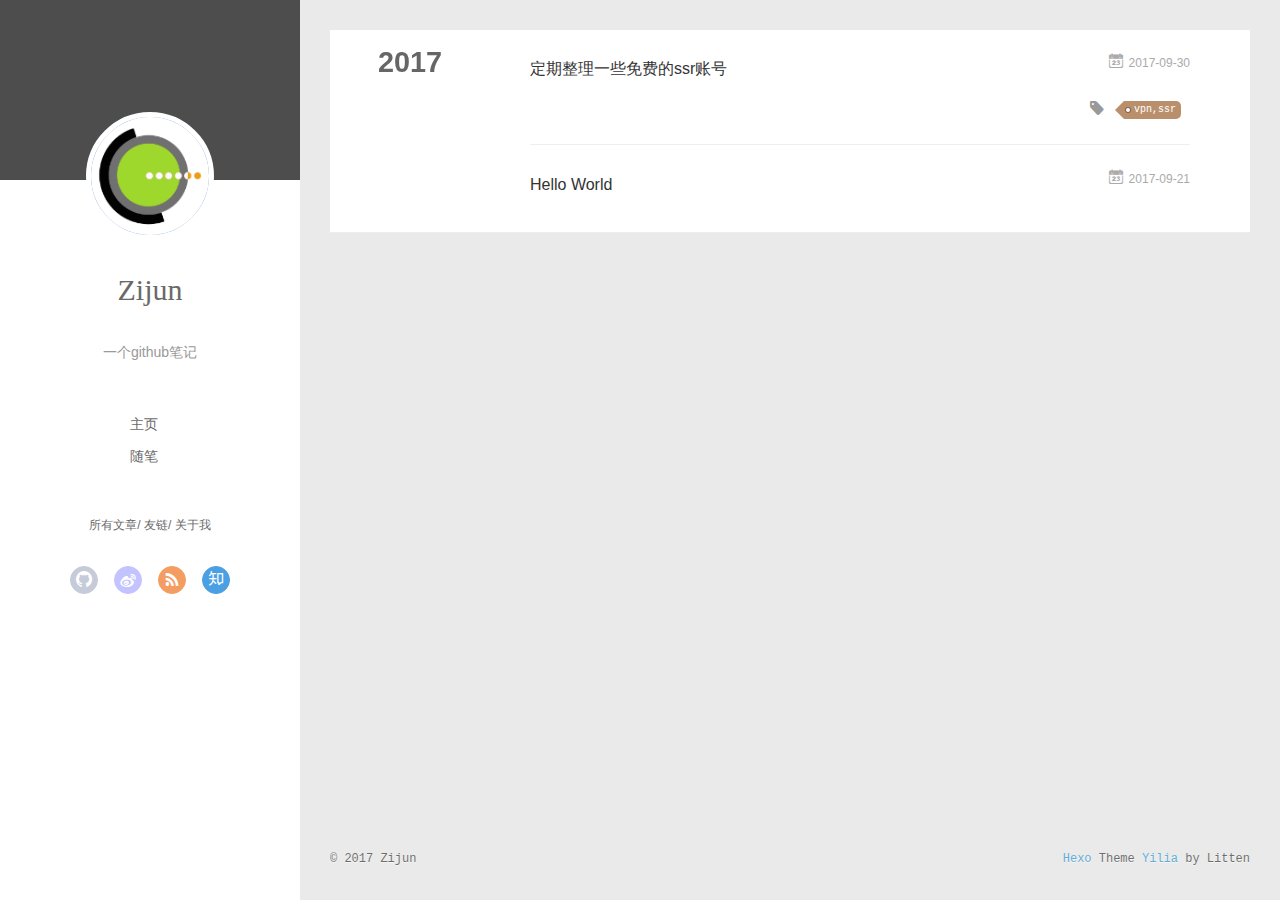
==== commit 772c1a87: "Site updated: 2017-09-30 10:25:51" ====
--- a/archives/index.html
+++ b/archives/index.html
@@ -173,19 +173,30 @@
   <div class="archive-article-inner">
     <header class="archive-article-header">
       	<div class="article-meta">
-	      	<a href="/2017/09/21/my-first-post/" class="archive-article-date">
-  	<time datetime="2017-09-21T03:11:00.000Z" itemprop="datePublished"><i class="icon-calendar icon"></i>2017-09-21</time>
+	      	<a href="/2017/09/30/my-first-post/" class="archive-article-date">
+  	<time datetime="2017-09-30T03:11:00.000Z" itemprop="datePublished"><i class="icon-calendar icon"></i>2017-09-30</time>
 </a>
         </div>
     	 
   
     <h1 itemprop="name">
-      <a class="archive-article-title" href="/2017/09/21/my-first-post/">my_first_post</a>
+      <a class="archive-article-title" href="/2017/09/30/my-first-post/">定期整理一些免费的ssr账号</a>
     </h1>
   
 
         <div class="article-info info-on-right">
           
+	<div class="article-tag tagcloud">
+		<i class="icon-price-tags icon"></i>
+		<ul class="article-tag-list">
+			 
+        		<li class="article-tag-list-item">
+        			<a href="javascript:void(0)" class="js-tag article-tag-list-link color3">vpn,ssr</a>
+        		</li>
+      		
+		</ul>
+	</div>
+
           
 
         </div>
@@ -317,6 +328,10 @@
             <input type="checkbox" q-on="click:toggleTag(e)" q-attr="checked:showTags">
           </label>
           <ul class="article-tag-list" q-show="showTags">
+             
+              <li class="article-tag-list-item">
+                <a href="javascript:void(0)" class="js-tag color3">vpn,ssr</a>
+              </li>
             
             <div class="clearfix"></div>
           </ul>
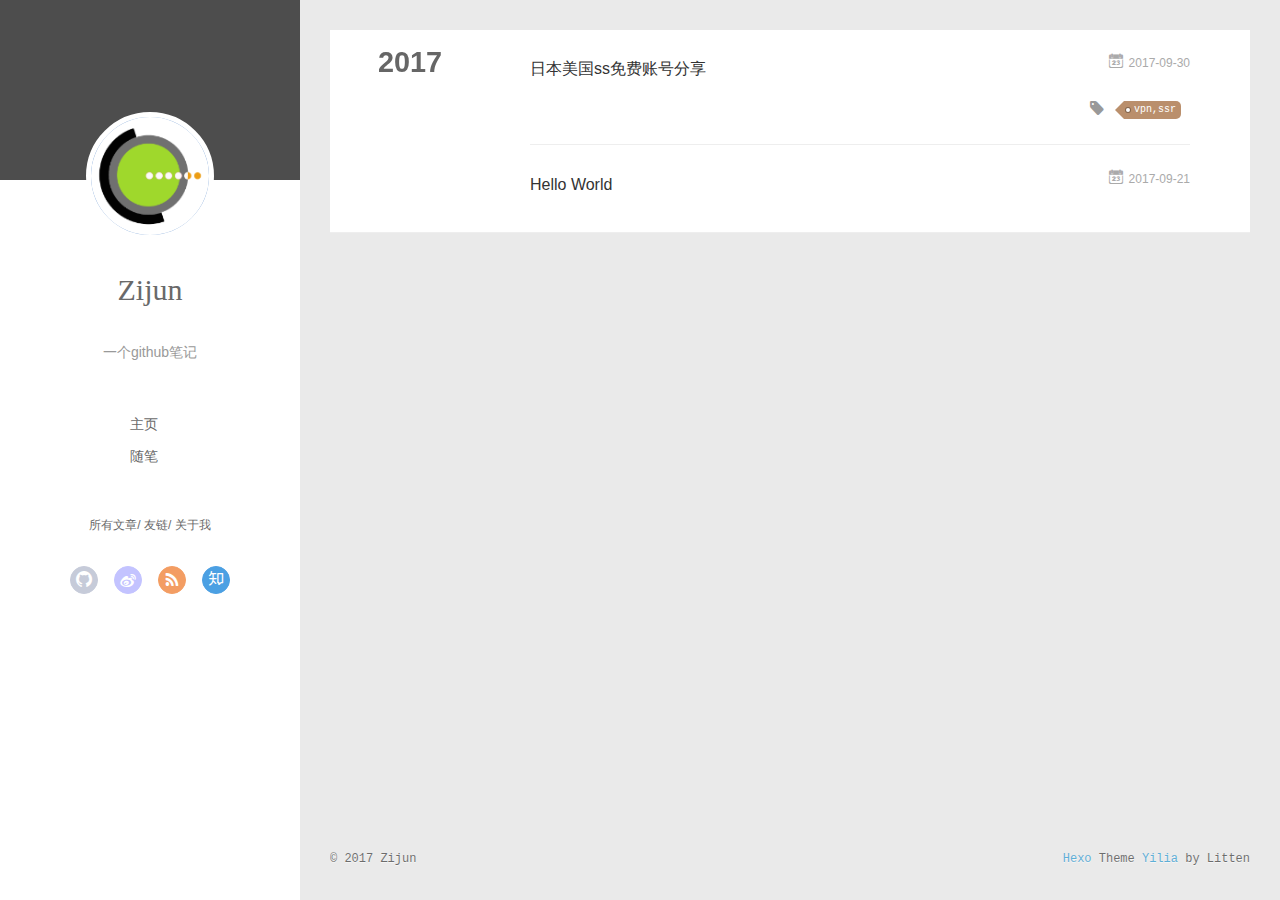
==== commit 321b0fec: "Site updated: 2017-09-30 14:29:02" ====
--- a/archives/index.html
+++ b/archives/index.html
@@ -180,7 +180,7 @@
     	 
   
     <h1 itemprop="name">
-      <a class="archive-article-title" href="/2017/09/30/my-first-post/">定期整理一些免费的ssr账号</a>
+      <a class="archive-article-title" href="/2017/09/30/my-first-post/">日本美国ss免费账号分享</a>
     </h1>
   
 
@@ -382,27 +382,19 @@
         <ul class="search-ul">
           
             <li class="search-li">
-              <a href="http://localhost:4000/" target="_blank" class="search-title"><i class="icon-quo-left icon"></i>友情链接1</a>
+              <a href="http://www.20202030.cc" target="_blank" class="search-title"><i class="icon-quo-left icon"></i>友情链接1</a>
             </li>
           
             <li class="search-li">
-              <a href="http://localhost:4000/" target="_blank" class="search-title"><i class="icon-quo-left icon"></i>友情链接2</a>
+              <a href="http://www.20202030.cc" target="_blank" class="search-title"><i class="icon-quo-left icon"></i>友情链接2</a>
             </li>
           
             <li class="search-li">
-              <a href="http://localhost:4000/" target="_blank" class="search-title"><i class="icon-quo-left icon"></i>友情链接3</a>
+              <a href="http://www.20202030.cc" target="_blank" class="search-title"><i class="icon-quo-left icon"></i>友情链接3</a>
             </li>
           
             <li class="search-li">
-              <a href="http://localhost:4000/" target="_blank" class="search-title"><i class="icon-quo-left icon"></i>友情链接4</a>
-            </li>
-          
-            <li class="search-li">
-              <a href="http://localhost:4000/" target="_blank" class="search-title"><i class="icon-quo-left icon"></i>友情链接5</a>
-            </li>
-          
-            <li class="search-li">
-              <a href="http://localhost:4000/" target="_blank" class="search-title"><i class="icon-quo-left icon"></i>友情链接6</a>
+              <a href="http://www.20202030.cc" target="_blank" class="search-title"><i class="icon-quo-left icon"></i>友情链接4</a>
             </li>
           
         </ul>
@@ -413,7 +405,7 @@
     
     	<section class="tools-section tools-section-me" q-show="aboutme">
   	  	
-  	  		<div class="aboutme-wrap" id="js-aboutme">很惭愧&lt;br&gt;&lt;br&gt;只做了一点微小的工作&lt;br&gt;谢谢大家</div>
+  	  		<div class="aboutme-wrap" id="js-aboutme">更多内容&lt;br&gt;&lt;br&gt;请关注我的技术博客&lt;br&gt;http://www.20202030.cc&lt;br&gt;谢谢大家!</div>
   	  	
     	</section>
     
